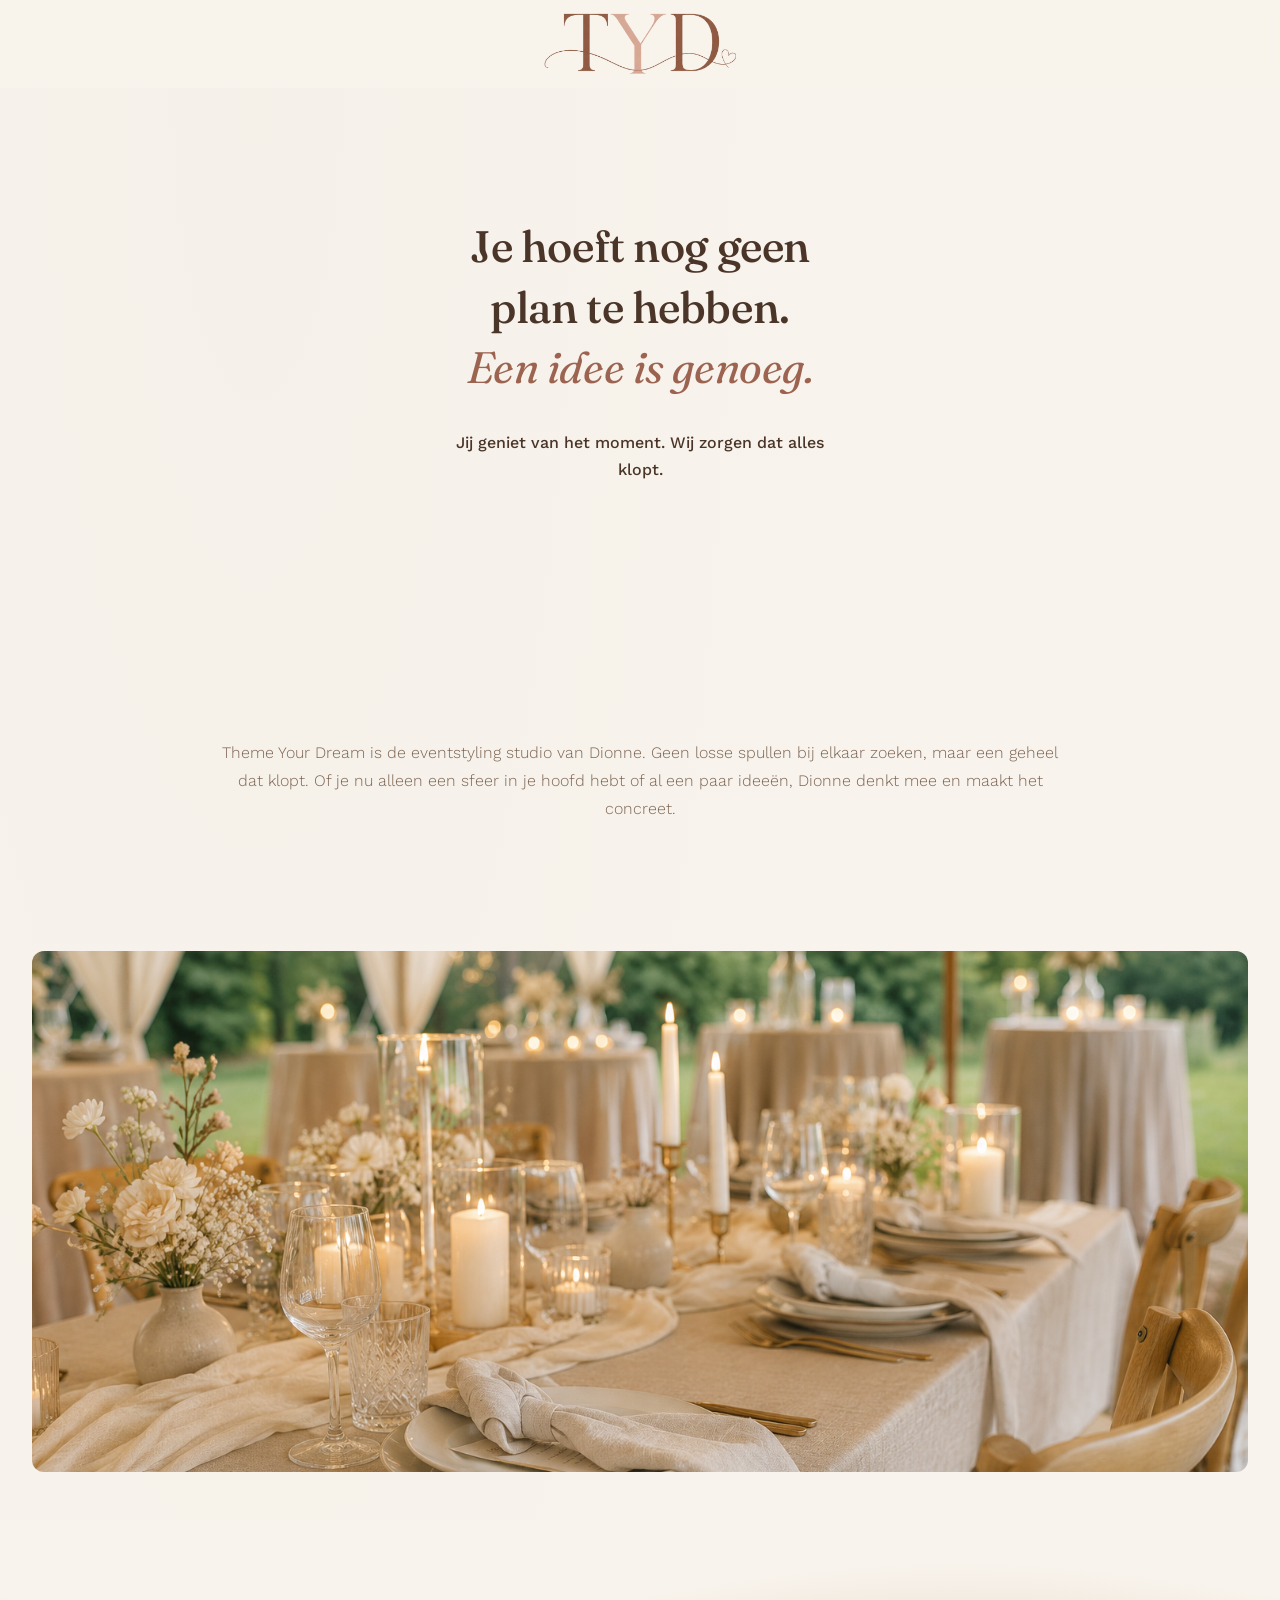
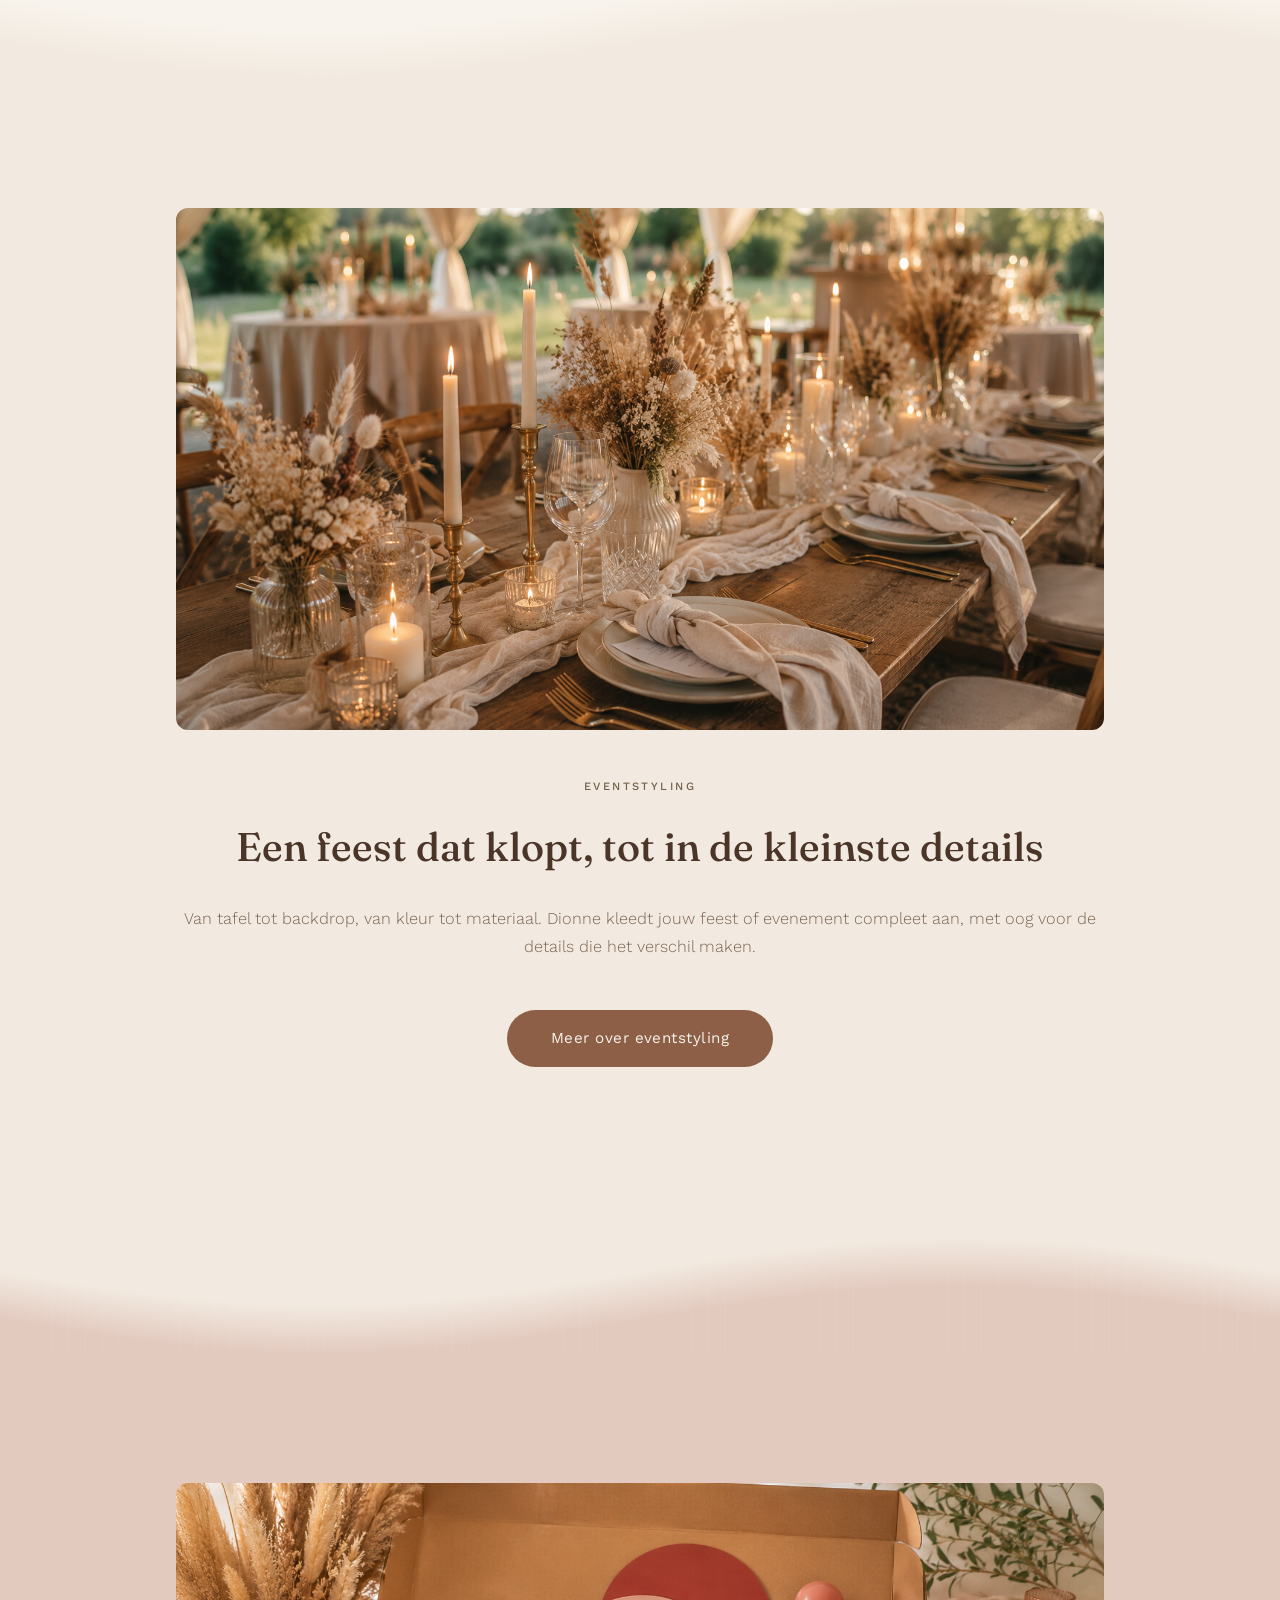
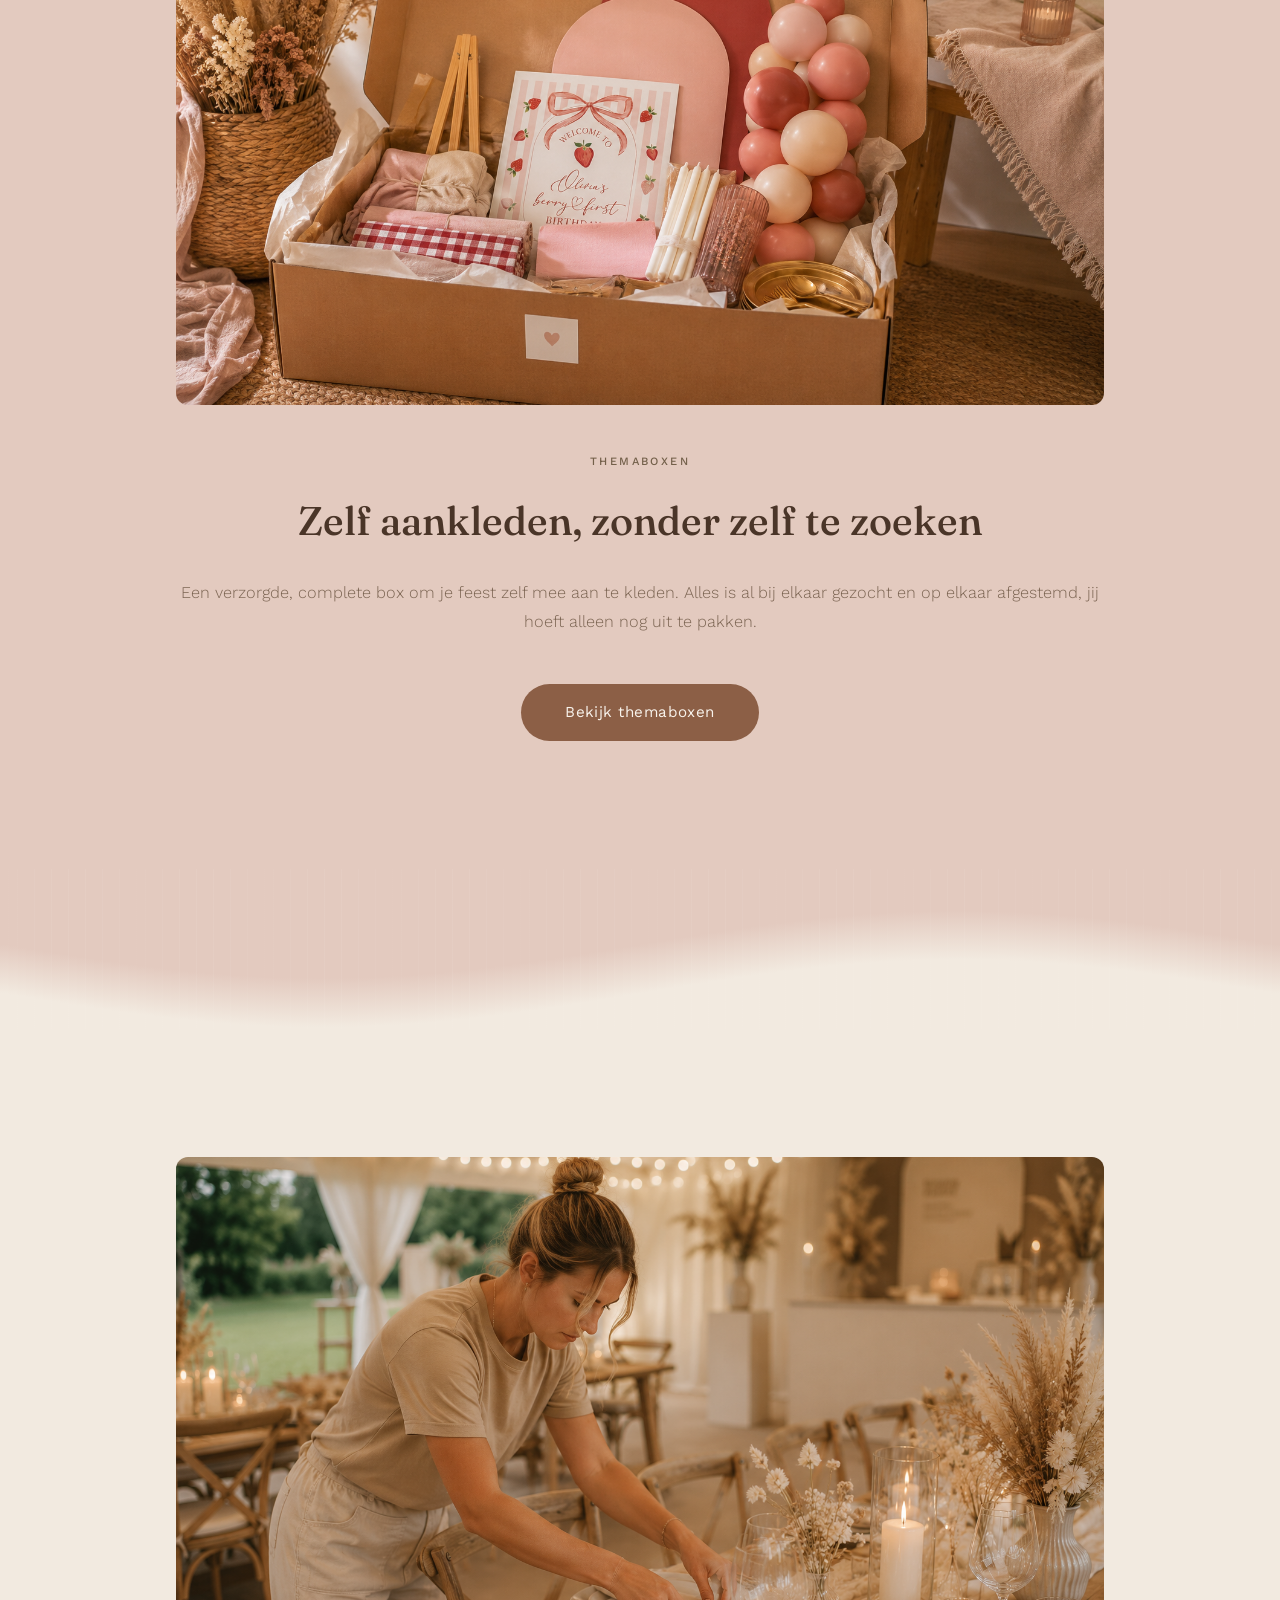
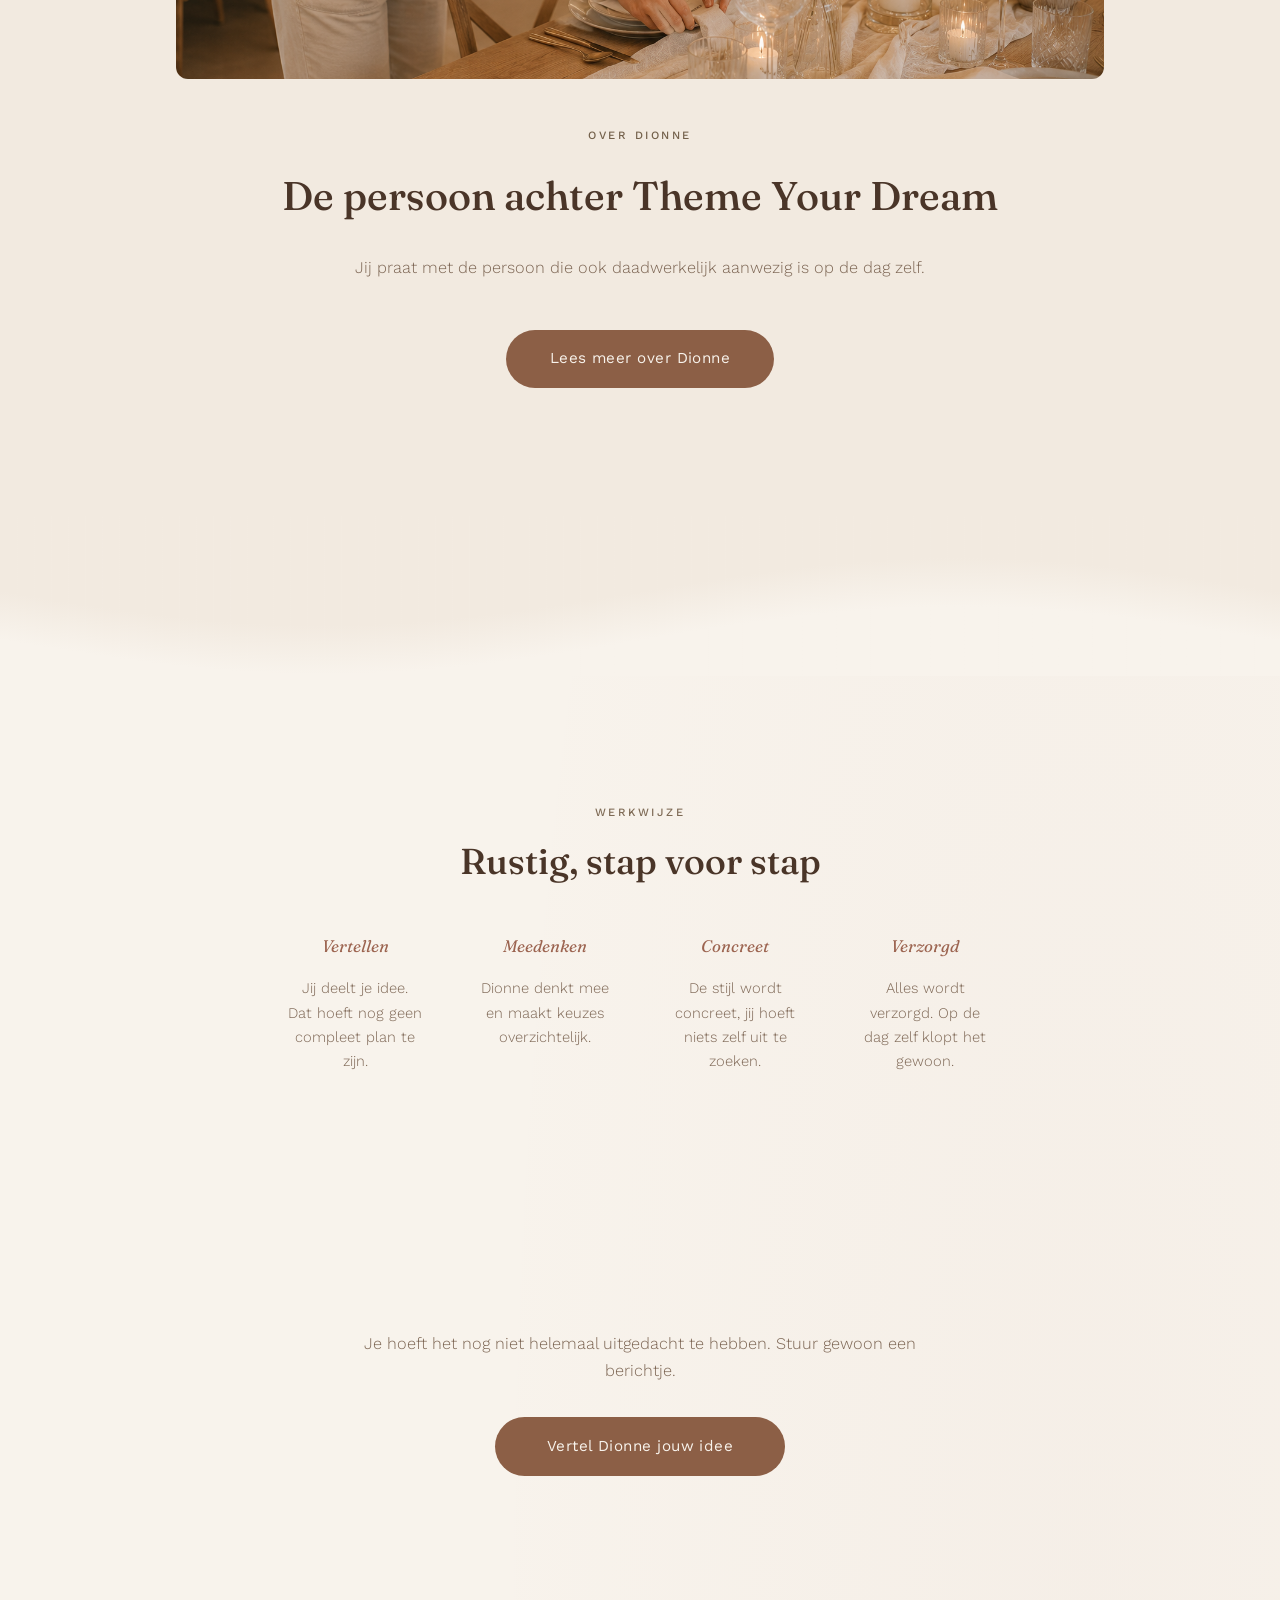
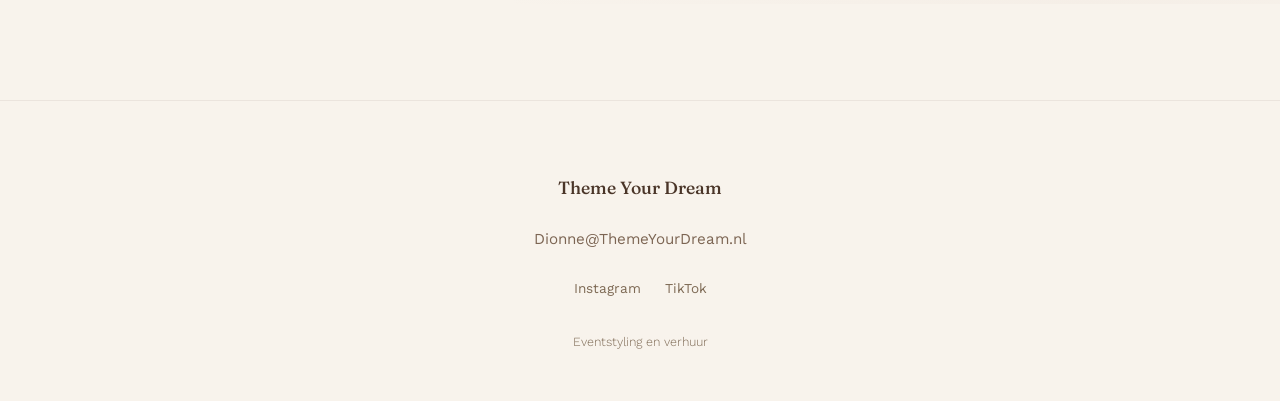
==== index.html @ a8c92e7f "Fase 1 & 2: tekstverbeteringen, foto's en visuele afwerking - Verboden woord 'Ontdek' vervangen, wer" ====
<!DOCTYPE html>
<html lang="nl">
<head>
  <meta charset="UTF-8">
  <meta name="viewport" content="width=device-width, initial-scale=1.0">

  <title>Theme Your Dream — Eventstyling en verhuur</title>
  <meta name="description" content="Theme Your Dream is de eventstyling studio van Dionne. Je hoeft nog geen plan te hebben, een idee is genoeg. Bekijk eventstyling en themaboxen.">
  <meta name="robots" content="noindex, nofollow">

  <link rel="preconnect" href="https://fonts.googleapis.com">
  <link rel="preconnect" href="https://fonts.gstatic.com" crossorigin>
  <link href="https://fonts.googleapis.com/css2?family=Fraunces:opsz,wght@9..144,400;9..144,500;9..144,600&family=Work+Sans:wght@300;400;500&display=swap" rel="stylesheet">

  <link rel="stylesheet" href="style.css">
</head>
<body>

  <a class="skip-link" href="#main-content">Direct naar inhoud</a>

  <!-- ============================================
       Header: alleen logo, geen menu
       ============================================ -->
  <header class="site-header">
    <a class="site-header__logo" href="index.html" aria-label="Theme Your Dream, terug naar home">
      <img src="logo.png" alt="Theme Your Dream" width="720" height="380" onerror="this.style.display='none'; this.nextElementSibling.style.display='block'">
      <span class="site-header__logo-text" style="display:none">Theme Your Dream</span>
    </a>
  </header>

  <main id="main-content" class="page">

    <!-- ============================================
         Sectie 1: hero
         ============================================ -->
    <div class="frame">
      <section class="hero" aria-label="Introductie">
        <h1 class="hero__title">
          Je hoeft nog geen plan te hebben.<br>
          <em>Een idee is genoeg.</em>
        </h1>

        <p class="hero__question">
          Jij geniet van het moment. Wij zorgen dat alles klopt.
        </p>
      </section>
    </div>

    <!-- ============================================
         Sectie 2: korte introductie
         ============================================ -->
    <section class="section section--narrow section--tight">
      <div class="content-block">
        <p class="content-block__text">
          Theme Your Dream is de eventstyling studio van Dionne. Geen
          losse spullen bij elkaar zoeken, maar een geheel dat klopt.
          Of je nu alleen een sfeer in je hoofd hebt of al een paar
          ideeën, Dionne denkt mee en maakt het concreet.
        </p>
      </div>
    </section>

    <!-- Sfeerfoto homepage -->
    <section class="section" style="padding-top: 0; padding-bottom: 0;">
      <img
        src="Tafelstyling met linnen.png"
        alt="Gedekte tafel met linnen tafelkleed, kaarsen, witte bloemen en gouden bestek onder een lichtjesplafond"
        class="site-photo site-photo--cinematic"
        width="1344"
        height="576"
      >
    </section>

    <!-- Golf: pagina-achtergrond → eventstyling-zand -->
    <svg class="story-wave" id="wave-intro-es" viewBox="0 0 1440 180"
         preserveAspectRatio="none" xmlns="http://www.w3.org/2000/svg" aria-hidden="true">
      <defs id="wave-intro-es-defs"></defs>
    </svg>

    <!-- ============================================
         Sectie 3: Eventstyling, groot blok
         ============================================ -->
    <section class="story-section story-section--sand">
      <div class="story-section__inner">
        <img
          src="Sfeervolle tafelaankleding met linnen.png"
          alt="Gedekte houten tafel met droogbloemen, kaarsen, linnen loper en gouden bestek in een feesttent"
          class="site-photo site-photo--landscape"
          width="1344"
          height="756"
        >
        <span class="story-section__eyebrow">Eventstyling</span>
        <h2 class="story-section__title">Een feest dat klopt, tot in de kleinste details</h2>
        <p class="story-section__text">
          Van tafel tot backdrop, van kleur tot materiaal. Dionne
          kleedt jouw feest of evenement compleet aan, met oog voor
          de details die het verschil maken.
        </p>
        <a class="cta" href="eventstyling.html">Meer over eventstyling</a>
      </div>
    </section>

    <!-- Golf: eventstyling-zand → themaboxen-roos -->
    <svg class="story-wave" id="wave-es-tb" viewBox="0 0 1440 180"
         preserveAspectRatio="none" xmlns="http://www.w3.org/2000/svg" aria-hidden="true">
      <defs id="wave-es-tb-defs"></defs>
    </svg>

    <!-- ============================================
         Sectie 4: Themaboxen, groot blok
         ============================================ -->
    <section class="story-section story-section--rose">
      <div class="story-section__inner">
        <img
          src="Themabox.png"
          alt="Verzorgde themabox uitgestald op een warme ondergrond met natuurlijke materialen"
          class="site-photo site-photo--landscape"
          width="1344"
          height="756"
        >
        <span class="story-section__eyebrow">Themaboxen</span>
        <h2 class="story-section__title">Zelf aankleden, zonder zelf te zoeken</h2>
        <p class="story-section__text">
          Een verzorgde, complete box om je feest zelf mee aan te
          kleden. Alles is al bij elkaar gezocht en op elkaar
          afgestemd, jij hoeft alleen nog uit te pakken.
        </p>
        <a class="cta" href="themaboxen.html">Bekijk themaboxen</a>
      </div>
    </section>

    <!-- Golf: themaboxen-roos → over dionne-zand -->
    <svg class="story-wave" id="wave-tb-od" viewBox="0 0 1440 180"
         preserveAspectRatio="none" xmlns="http://www.w3.org/2000/svg" aria-hidden="true">
      <defs id="wave-tb-od-defs"></defs>
    </svg>

    <!-- ============================================
         Sectie 5: Over Dionne, kort
         ============================================ -->
    <section class="story-section story-section--sand">
      <div class="story-section__inner">
        <img
          src="Dionne aan het werk.png"
          alt="Dionne legt een linnen servet op een gedekte tafel tijdens de opbouw van een evenement"
          class="site-photo site-photo--landscape"
          width="1344"
          height="756"
        >
        <span class="story-section__eyebrow">Over Dionne</span>
        <h2 class="story-section__title">De persoon achter Theme Your Dream</h2>
        <p class="story-section__text">
          Jij praat met de persoon die ook daadwerkelijk aanwezig is op de dag zelf.
        </p>
        <a class="cta" href="over_dionne.html">Lees meer over Dionne</a>
      </div>
    </section>

    <!-- Golf: over dionne-zand → pagina-achtergrond -->
    <svg class="story-wave" id="wave-od-wk" viewBox="0 0 1440 180"
         preserveAspectRatio="none" xmlns="http://www.w3.org/2000/svg" aria-hidden="true">
      <defs id="wave-od-wk-defs"></defs>
    </svg>

    <!-- ============================================
         Sectie 6: werkwijze
         ============================================ -->
    <section class="section section--narrow">
      <div class="section__heading">
        <span class="section__eyebrow">Werkwijze</span>
        <h2 class="section__title">Rustig, stap voor stap</h2>
      </div>

      <div class="process">
        <div class="process__step">
          <span class="process__step-label">Vertellen</span>
          <p class="process__step-text">Jij deelt je idee. Dat hoeft nog geen compleet plan te zijn.</p>
        </div>
        <div class="process__step">
          <span class="process__step-label">Meedenken</span>
          <p class="process__step-text">Dionne denkt mee en maakt keuzes overzichtelijk.</p>
        </div>
        <div class="process__step">
          <span class="process__step-label">Concreet</span>
          <p class="process__step-text">De stijl wordt concreet, jij hoeft niets zelf uit te zoeken.</p>
        </div>
        <div class="process__step">
          <span class="process__step-label">Verzorgd</span>
          <p class="process__step-text">Alles wordt verzorgd. Op de dag zelf klopt het gewoon.</p>
        </div>
      </div>
    </section>

    <!-- ============================================
         Sectie 7: afsluitende call to action
         ============================================ -->
    <section class="section section--narrow" style="text-align:center; padding-top: var(--space-8); padding-bottom: var(--space-8)">
      <p class="section__lead" style="margin-bottom: var(--space-4)">
        Je hoeft het nog niet helemaal uitgedacht te hebben. Stuur gewoon een berichtje.
      </p>
      <a class="cta" href="mailto:Dionne@ThemeYourDream.nl">
        Vertel Dionne jouw idee
      </a>
    </section>

  </main>

  <footer class="site-footer">
    <p class="site-footer__brand">Theme Your Dream</p>
    <a class="site-footer__email" href="mailto:Dionne@ThemeYourDream.nl">
      Dionne@ThemeYourDream.nl
    </a>
    <div class="site-footer__social">
      <a href="https://instagram.com/ThemeYourDream.nl" target="_blank" rel="noopener noreferrer">Instagram</a>
      <a href="https://tiktok.com/@ThemeYourDream.nl" target="_blank" rel="noopener noreferrer">TikTok</a>
    </div>
    <p class="site-footer__meta">Eventstyling en verhuur</p>
  </footer>

  <script>
  (function () {
    function buildWave(svgId, from, to) {
      var svg  = document.getElementById(svgId);
      var defs = document.getElementById(svgId + '-defs');
      if (!svg || !defs) return;
      var ns = 'http://www.w3.org/2000/svg';
      var N = 150, W = 1440, H = 180, A = 38, C = 85, B = 55;
      for (var i = 0; i < N; i++) {
        var t  = i / (N - 1);
        var wY = C + A * Math.sin(t * Math.PI * 2);
        var id = svgId + '-' + i;
        var g  = document.createElementNS(ns, 'linearGradient');
        g.setAttribute('id', id);
        g.setAttribute('gradientUnits', 'userSpaceOnUse');
        g.setAttribute('x1', '0'); g.setAttribute('y1', '0');
        g.setAttribute('x2', '0'); g.setAttribute('y2', H);
        [[0, from], [wY, from], [wY + B, to], [H, to]].forEach(function (p) {
          var s = document.createElementNS(ns, 'stop');
          s.setAttribute('offset', (p[0] / H * 100).toFixed(2) + '%');
          s.setAttribute('stop-color', p[1]);
          g.appendChild(s);
        });
        defs.appendChild(g);
        var r = document.createElementNS(ns, 'rect');
        r.setAttribute('x', (i * W / N).toFixed(2));
        r.setAttribute('y', '0');
        r.setAttribute('width', (W / N + 0.5).toFixed(2));
        r.setAttribute('height', H);
        r.setAttribute('fill', 'url(#' + id + ')');
        svg.appendChild(r);
      }
    }

    buildWave('wave-intro-es', '#F8F3EC', '#F2EAE0');
    buildWave('wave-es-tb',    '#F2EAE0', '#E3CABF');
    buildWave('wave-tb-od',    '#E3CABF', '#F2EAE0');
    buildWave('wave-od-wk',    '#F2EAE0', '#F8F3EC');
  })();
  </script>

  <script src="script.js"></script>
</body>
</html>
---- style.css ----
/* ===================================================================
   Theme Your Dream — style.css (concept, scrollend verhaal)
   ===================================================================
   Inhoudsopgave:
   1. Design tokens (kleur, type, ruimte)
   2. Reset & basis
   3. Achtergrond
   4. Layout / frame / section
   5. Logo (brand, homepage hero)
   5b. Site header (logo only, geen menu)
   5c. Zachte verwijzing onderaan subpagina's
   6. Hero
   6b. Pagina hero (subpagina's)
   6c. Dienstblokken (compact, gebruikt op Over Dionne)
   6d. Werkwijze
   6e. Story sections (Eventstyling / Themaboxen op homepage)
   6f. Sfeerplaceholders
   6g. Tekstblokken en lijsten
   7. Call to action
   8. Binnenkort beschikbaar
   9. Footer / contact
   10. Signature divider
   11. Accessibility helpers
   12. Responsive breakpoints
   =================================================================== */


/* ===================================================================
   1. Design tokens
   -------------------------------------------------------------------
   Kleurpalet uitsluitend warme natuurtinten, afgeleid van het
   officiële logo (donkerbruin + oudroze) aangevuld met een stille
   groentint als gevraagd. Geen zwart, geen spierwit, geen goud.
   =================================================================== */

:root {
  /* Kleur — achtergrond */
  --color-bg: #F8F3EC;          /* warme zand-beige, hoofdachtergrond */
  --color-bg-soft: #F2EAE0;     /* iets dieper, voor textuur/secties */

  /* Kleur — tekst */
  --color-ink: #4A3528;         /* donkerbruin, hoofdtekst (uit logo) */
  --color-ink-soft: #7C6553;    /* gedempt bruin, secundaire tekst */
  --color-ink-faint: #7E6A55;   /* leesbare bruintint, labels (AA, 4.66:1) */

  /* Kleur — accenten */
  --color-rose: #9C6450;        /* oudroze/terracotta uit logo (AA, 4.37:1) */
  --color-sage: #8C9275;        /* stille warme groentint, accent */
  --color-button: #8C5F46;      /* knopkleur, warm zand/terracotta (AA, 4.95:1) */
  --color-button-hover: #7A5240;

  /* Lijnen / randen */
  --color-line: rgba(74, 53, 40, 0.12);
  --color-line-soft: rgba(74, 53, 40, 0.08);
  --color-focus: #4A3528;
  --color-card-bg: #FBF8F3;

  /* Layout */
  --header-height: 5.5rem;
  --content-width: 84rem;

  /* Typografie */
  --font-display: "Fraunces", Georgia, serif;
  --font-body: "Work Sans", -apple-system, BlinkMacSystemFont, sans-serif;

  /* Ruimte-eenheden (schaal van 4px) */
  --space-1: 0.5rem;
  --space-2: 1rem;
  --space-3: 1.5rem;
  --space-4: 2rem;
  --space-5: 3rem;
  --space-6: 4.5rem;
  --space-7: 6rem;
  --space-8: 8rem;

  /* Maximale leesbreedte */
  --measure: 38rem;
}


/* ===================================================================
   2. Reset & basis
   =================================================================== */

*,
*::before,
*::after {
  margin: 0;
  padding: 0;
  box-sizing: border-box;
}

html {
  -webkit-text-size-adjust: 100%;
  scroll-behavior: smooth;
}

@media (prefers-reduced-motion: reduce) {
  html {
    scroll-behavior: auto;
  }
}

body {
  background-color: var(--color-bg);
  color: var(--color-ink);
  font-family: var(--font-body);
  font-weight: 400;
  line-height: 1.65;
  -webkit-font-smoothing: antialiased;
  text-rendering: optimizeLegibility;
}

img {
  display: block;
  max-width: 100%;
}

a {
  color: inherit;
}


/* ===================================================================
   3. Achtergrond
   -------------------------------------------------------------------
   Geen zichtbare textuur, geen patroon — twee zeer zachte, brede
   gradients geven het vlak diepte, zoals kwalitatief papier dat
   het licht net iets anders weerkaatst dan een vlakke kleur.
   Het effect mag niet bewust waarneembaar zijn.
   =================================================================== */

.page {
  min-height: 100vh;
  background-color: var(--color-bg);
  background-image:
    radial-gradient(ellipse 80% 60% at 20% 0%, rgba(140, 146, 117, 0.028), transparent 60%),
    radial-gradient(ellipse 80% 60% at 85% 100%, rgba(156, 100, 80, 0.032), transparent 60%);
}


/* ===================================================================
   4. Layout / frame
   =================================================================== */

.frame {
  width: 100%;
  max-width: 40rem;
  margin: 0 auto;
  padding: var(--space-7) var(--space-3) var(--space-4);
  text-align: center;
}

/* Bredere container voor secties die meer ruimte nodig hebben
   dan een enkele kolom lopende tekst, zoals dienstblokken en
   sfeerkaarten naast elkaar. */
.section {
  width: 100%;
  max-width: var(--content-width);
  margin: 0 auto;
  padding: var(--space-6) var(--space-3);
}

.section--narrow {
  max-width: 40rem;
}

.section--tight {
  padding-top: var(--space-4);
  padding-bottom: var(--space-4);
}

.section__heading {
  text-align: center;
  margin-bottom: var(--space-5);
}

.section__eyebrow {
  display: block;
  font-size: 0.7rem;
  font-weight: 500;
  letter-spacing: 0.22em;
  text-transform: uppercase;
  color: var(--color-ink-faint);
  margin-bottom: var(--space-2);
}

.section__title {
  font-family: var(--font-display);
  font-weight: 500;
  font-size: clamp(1.6rem, 5vw, 2.25rem);
  line-height: 1.3;
  color: var(--color-ink);
  max-width: 32rem;
  margin: 0 auto var(--space-3);
}

.section__lead {
  font-size: 1.02rem;
  font-weight: 300;
  line-height: 1.7;
  color: var(--color-ink-soft);
  max-width: var(--measure);
  margin: 0 auto;
}


/* ===================================================================
   5. Logo (brand)
   -------------------------------------------------------------------
   Eerste element dat bezoekers zien. Geen schaduw, geen animatie,
   geen effecten — puur het logo met veel witruimte erondom.
   =================================================================== */

.brand {
  margin-bottom: var(--space-8);
}

.brand__logo {
  width: 250px;
  height: auto;
  margin: 0 auto;
}

/* Laadt logo.png onverwacht niet, dan verdwijnt het
   gebroken beeldicoon volledig en verschijnt een rustige tekstuele
   merknaam in plaats daarvan. Geen embedded logo, puur een vangnet. */
.brand__logo--error {
  display: none;
}

.brand__fallback {
  display: none;
  font-family: var(--font-display);
  font-size: 2rem;
  font-weight: 500;
  letter-spacing: 0.02em;
  color: var(--color-ink);
}

.brand__logo--error + .brand__fallback {
  display: block;
}


/* ===================================================================
   5b. Site header
   -------------------------------------------------------------------
   Geen navigatiebalk, geen menu. Alleen een klein, klikbaar logo
   bovenaan, dat teruglinkt naar de homepage. Het logo bestand bevat
   ook het opschrift "Theme Your Dream" en "Event styling & verhuur"
   onder het TYD-monogram; voor de kleine header tonen we via een
   vaste hoogte en object-position alleen het bovenste monogram, zo
   blijft het herkenbaar zonder rommelig te ogen op klein formaat.
   Er bestaat maar één logo bestand (logo.png) zodat er nooit een
   tweede asset kan ontbreken.
   =================================================================== */

.site-header {
  position: sticky;
  top: 0;
  z-index: 50;
  display: flex;
  align-items: center;
  justify-content: center;
  height: var(--header-height);
  padding: 0 var(--space-3);
  background-color: rgba(248, 243, 236, 0.85);
  backdrop-filter: blur(6px);
}

.site-header__logo {
  display: flex;
  align-items: center;
  text-decoration: none;
  border-radius: 0.4rem;
}

.site-header__logo:focus-visible {
  outline: 2px solid var(--color-focus);
  outline-offset: 4px;
}

.site-header__logo img {
  width: 200px;
  height: 70px;
  object-fit: cover;
  object-position: top center;
  display: block;
}

.site-header__logo-text {
  display: none;
  font-family: var(--font-display);
  font-size: 1.1rem;
  font-weight: 500;
  color: var(--color-ink);
  letter-spacing: 0.01em;
}


/* ===================================================================
   5c. Zachte verwijzing onderaan subpagina's
   -------------------------------------------------------------------
   Vervangt een klassiek menu op de subpagina's: een rustig blokje
   onderaan dat doorverwijst naar de andere twee pagina's.
   =================================================================== */

.also-see {
  text-align: center;
  padding: var(--space-6) var(--space-3) var(--space-5);
  border-top: 1px solid var(--color-line-soft);
  margin-top: var(--space-6);
}

.also-see__label {
  display: block;
  font-size: 0.7rem;
  font-weight: 500;
  letter-spacing: 0.22em;
  text-transform: uppercase;
  color: var(--color-ink-faint);
  margin-bottom: var(--space-3);
}

.also-see__links {
  display: flex;
  justify-content: center;
  gap: var(--space-4);
}

.also-see__links a {
  font-family: var(--font-display);
  font-size: 1.1rem;
  font-weight: 400;
  text-decoration: none;
  color: var(--color-ink);
  border-bottom: 1px solid transparent;
  transition: color 0.25s ease, border-color 0.25s ease;
}

.also-see__links a:hover {
  color: var(--color-rose);
  border-color: var(--color-rose);
}

.also-see__links a:focus-visible {
  outline: 2px solid var(--color-focus);
  outline-offset: 3px;
}


/* ===================================================================
   6. Hero
   =================================================================== */

.hero__title {
  font-family: var(--font-display);
  font-weight: 500;
  font-size: clamp(1.9rem, 6.5vw, 2.75rem);
  line-height: 1.38;
  letter-spacing: -0.01em;
  color: var(--color-ink);
  max-width: 22rem;
  margin: 0 auto var(--space-4);
}

.hero__title em {
  font-style: italic;
  font-weight: 400;
  color: var(--color-rose);
}

.hero__intro {
  font-size: 1.05rem;
  font-weight: 300;
  line-height: 1.75;
  color: var(--color-ink-soft);
  max-width: var(--measure);
  margin: 0 auto var(--space-5);
}

.hero__question {
  font-family: var(--font-body);
  font-size: 1rem;
  font-weight: 500;
  color: var(--color-ink);
  max-width: 26rem;
  margin: 0 auto var(--space-4);
}


/* ===================================================================
   6b. Pagina hero (subpagina's)
   -------------------------------------------------------------------
   Kleinere, rustigere variant van de homepage hero, voor gebruik
   bovenaan Eventstyling, Themaboxen en Over Dionne.
   =================================================================== */

.page-hero {
  text-align: center;
  padding: var(--space-6) var(--space-3) var(--space-5);
  max-width: 38rem;
  margin: 0 auto;
}

.page-hero__eyebrow {
  display: block;
  font-size: 0.7rem;
  font-weight: 500;
  letter-spacing: 0.22em;
  text-transform: uppercase;
  color: var(--color-ink-faint);
  margin-bottom: var(--space-3);
}

.page-hero__title {
  font-family: var(--font-display);
  font-weight: 500;
  font-size: clamp(1.9rem, 6vw, 2.6rem);
  line-height: 1.32;
  letter-spacing: -0.01em;
  color: var(--color-ink);
  margin-bottom: var(--space-4);
}

.page-hero__title em {
  font-style: italic;
  font-weight: 400;
  color: var(--color-rose);
}

.page-hero__lead {
  font-size: 1.02rem;
  font-weight: 300;
  line-height: 1.75;
  color: var(--color-ink-soft);
}


/* ===================================================================
   6c. Dienstblokken
   -------------------------------------------------------------------
   Twee gelijkwaardige kaarten: Eventstyling en Themaboxen. Rustige
   vlakken zonder schaduw, met een dunne rand en ruime binnenmarge.
   =================================================================== */

.service-grid {
  display: grid;
  grid-template-columns: 1fr;
  gap: var(--space-4);
}

.service-card {
  display: block;
  text-decoration: none;
  color: inherit;
  background-color: var(--color-card-bg);
  border: 1px solid var(--color-line-soft);
  border-radius: 1.25rem;
  padding: var(--space-5) var(--space-4);
  text-align: center;
  transition: border-color 0.3s ease, transform 0.3s ease;
}

.service-card:hover {
  border-color: var(--color-rose);
  transform: translateY(-3px);
}

.service-card:focus-visible {
  outline: 2px solid var(--color-focus);
  outline-offset: 4px;
}

.service-card__title {
  font-family: var(--font-display);
  font-size: 1.4rem;
  font-weight: 500;
  color: var(--color-ink);
  margin-bottom: var(--space-2);
}

.service-card__text {
  font-size: 0.95rem;
  font-weight: 300;
  line-height: 1.65;
  color: var(--color-ink-soft);
  margin-bottom: var(--space-3);
}

.service-card__link {
  display: inline-block;
  font-size: 0.85rem;
  font-weight: 500;
  color: var(--color-rose);
  letter-spacing: 0.02em;
}

@media (prefers-reduced-motion: reduce) {
  .service-card {
    transition: none;
  }
}

@media (min-width: 700px) {
  .service-grid {
    grid-template-columns: 1fr 1fr;
  }
}


/* ===================================================================
   6d. Werkwijze
   -------------------------------------------------------------------
   Rustige stappen, benoemd in woorden in plaats van met opzichtige
   01/02/03 cijfers — het zijn losse aandachtspunten in de manier
   van werken, geen strikte genummerde procedure.
   =================================================================== */

.process {
  display: grid;
  grid-template-columns: 1fr;
  gap: var(--space-4);
  max-width: 46rem;
  margin: 0 auto;
}

.process__step {
  text-align: center;
  padding: 0 var(--space-2);
}

.process__step-label {
  display: block;
  font-family: var(--font-display);
  font-style: italic;
  font-size: 1.05rem;
  color: var(--color-rose);
  margin-bottom: var(--space-2);
}

.process__step-text {
  font-size: 0.92rem;
  font-weight: 300;
  line-height: 1.65;
  color: var(--color-ink-soft);
}

@media (min-width: 700px) {
  .process {
    grid-template-columns: repeat(4, 1fr);
    gap: var(--space-3);
  }
}


/* ===================================================================
   6e. Story sections (homepage)
   -------------------------------------------------------------------
   Grote, op zichzelf staande secties voor Eventstyling en Themaboxen
   op de homepage. Geen kaartjes, maar volle, rustige vlakken met een
   zachte eigen ondertoon, ruime tekst en één duidelijke knop. Twee
   varianten wisselen subtiel van ondertoon (zand / oudroze) zodat de
   twee secties van elkaar te onderscheiden zijn zonder hard contrast.
   =================================================================== */

.story-section {
  padding: var(--space-7) var(--space-3);
  text-align: center;
}

.story-section--sand {
  background-color: var(--color-bg-soft);
}

.story-section--rose {
  background: #E3CABF;
}

.story-wave {
  display: block;
  width: 100%;
}

.story-section__inner {
  max-width: 34rem;
  margin: 0 auto;
}

.story-section__eyebrow {
  display: block;
  font-size: 0.7rem;
  font-weight: 500;
  letter-spacing: 0.22em;
  text-transform: uppercase;
  color: #73604A;
  margin-bottom: var(--space-3);
}

.story-section__title {
  font-family: var(--font-display);
  font-weight: 500;
  font-size: clamp(1.9rem, 6vw, 2.5rem);
  line-height: 1.3;
  color: var(--color-ink);
  margin-bottom: var(--space-4);
}

.story-section__text {
  font-size: 1.02rem;
  font-weight: 300;
  line-height: 1.75;
  color: var(--color-ink-soft);
  margin-bottom: var(--space-5);
}

.story-section .cta {
  padding: 1rem 2.75rem;
}

@media (min-width: 900px) {
  .story-section {
    padding: var(--space-8) var(--space-4);
  }
}


/* ===================================================================
   6f. Sfeerplaceholders
   -------------------------------------------------------------------
   Rustige placeholder kaarten in plaats van foto's: een zacht vlak
   met een dunne rand en een korte omschrijving van het toekomstige
   beeld. Geen stockfoto's, geen felle kleuren.
   =================================================================== */

.mood-grid {
  display: grid;
  grid-template-columns: repeat(2, 1fr);
  gap: var(--space-3);
}

.mood-card {
  aspect-ratio: 4 / 5;
  border: 1px solid var(--color-line);
  border-radius: 0.75rem;
  display: flex;
  align-items: center;
  justify-content: center;
  text-align: center;
  padding: var(--space-3);
  background:
    linear-gradient(160deg, rgba(140, 146, 117, 0.05), rgba(156, 100, 80, 0.05));
}

.mood-card--photo {
  padding: 0;
  overflow: hidden;
}

.mood-card__img {
  width: 100%;
  height: 100%;
  object-fit: cover;
  display: block;
  border-radius: 0.75rem;
}

.mood-card__text {
  font-family: var(--font-display);
  font-style: italic;
  font-size: 0.95rem;
  color: var(--color-ink-soft);
}

@media (min-width: 700px) {
  .mood-grid {
    grid-template-columns: repeat(4, 1fr);
  }
}


/* ===================================================================
   6g. Tekstblokken en lijsten in lopende content
   =================================================================== */

.content-block {
  max-width: var(--measure);
  margin: 0 auto;
  text-align: center;
}

.content-block__title {
  font-family: var(--font-display);
  font-weight: 500;
  font-size: 1.4rem;
  color: var(--color-ink);
  margin-bottom: var(--space-3);
}

.content-block__text {
  font-size: 1rem;
  font-weight: 300;
  line-height: 1.75;
  color: var(--color-ink-soft);
}

.content-block__text + .content-block__text {
  margin-top: var(--space-3);
}

.feature-list {
  list-style: none;
  max-width: 34rem;
  margin: var(--space-4) auto 0;
  text-align: left;
  border-top: 1px solid var(--color-line);
}

.feature-list__item {
  padding: var(--space-2) 0;
  font-size: 0.96rem;
  font-weight: 300;
  line-height: 1.6;
  color: var(--color-ink-soft);
  border-bottom: 1px solid var(--color-line);
}

/* ===================================================================
   6h. Site-foto's
   -------------------------------------------------------------------
   Echte foto's die de placeholders vervangen. Altijd volle breedte
   van hun container, afgeronde hoeken passend bij het designsysteem.
   =================================================================== */

.site-photo {
  display: block;
  width: 100%;
  height: auto;
  border-radius: 0.75rem;
  object-fit: cover;
  margin-bottom: var(--space-5);
}

.site-photo--cinematic {
  aspect-ratio: 21 / 9;
}

.site-photo--landscape {
  aspect-ratio: 16 / 9;
}

.site-photo--portrait {
  aspect-ratio: 2 / 3;
  max-width: 22rem;
  margin-left: auto;
  margin-right: auto;
}


/* ===================================================================
   6i. Foto-placeholders
   -------------------------------------------------------------------
   Stijlvolle plaatshouders in huisstijlkleuren voor gebruik totdat
   de definitieve foto's er zijn. De beschrijvende caption in cursief
   geeft aan welk type foto hier hoort. Kleine lijnhoek rechts boven
   markeert de fotoruimte.
   =================================================================== */

.photo-placeholder {
  position: relative;
  background: linear-gradient(145deg, var(--color-bg) 0%, var(--color-bg-soft) 100%);
  border: 1px solid var(--color-line);
  border-radius: 0.75rem;
  display: flex;
  align-items: center;
  justify-content: center;
  text-align: center;
  padding: var(--space-5) var(--space-4);
  margin-bottom: var(--space-5);
  overflow: hidden;
}


.photo-placeholder__caption {
  font-family: var(--font-display);
  font-style: italic;
  font-size: 0.95rem;
  color: var(--color-ink-soft);
  max-width: 18rem;
  line-height: 1.65;
}

.photo-placeholder--landscape {
  aspect-ratio: 16 / 9;
}

.photo-placeholder--portrait {
  aspect-ratio: 2 / 3;
  max-width: 22rem;
  margin-left: auto;
  margin-right: auto;
}

.photo-placeholder--cinematic {
  aspect-ratio: 21 / 9;
}


.section-divider {
  width: 7rem;
  height: 1rem;
  margin: var(--space-6) auto;
  display: block;
  overflow: visible;
}

.section-divider path {
  fill: none;
  stroke: var(--color-rose);
  stroke-width: 1.2;
  stroke-linecap: round;
  opacity: 0.5;
}


/* ===================================================================
   7. Call to action
   -------------------------------------------------------------------
   Premium, afgeronde knop. Subtiele hover: lichte verticale beweging
   en kleurverdieping. Geen schaduw, geen felle kleuren.
   =================================================================== */

.cta {
  display: inline-block;
  font-family: var(--font-body);
  font-size: 0.95rem;
  font-weight: 400;
  color: var(--color-bg);
  background-color: var(--color-button);
  text-decoration: none;
  padding: 1.05rem 3.25rem;
  border-radius: 999px;
  letter-spacing: 0.03em;
  transition: background-color 0.4s ease, transform 0.4s ease;
}

.cta:hover {
  background-color: var(--color-button-hover);
  transform: translateY(-2px);
}

.cta:focus-visible {
  outline: 2px solid var(--color-focus);
  outline-offset: 4px;
}

@media (prefers-reduced-motion: reduce) {
  .cta {
    transition: none;
  }

  .cta:hover {
    transform: none;
  }
}


/* ===================================================================
   8. Binnenkort beschikbaar
   -------------------------------------------------------------------
   Subtiele labels in plaats van drukke cards. Gescheiden door een
   dunne lijn in plaats van een geometrisch blok.
   =================================================================== */

.coming-soon {
  margin-top: var(--space-7);
  padding-top: var(--space-5);
  position: relative;
}

.coming-soon::before {
  content: "";
  position: absolute;
  top: 0;
  left: 50%;
  transform: translateX(-50%);
  width: 2.5rem;
  height: 1px;
  background-color: var(--color-line);
}

.coming-soon__label {
  font-size: 0.7rem;
  font-weight: 500;
  letter-spacing: 0.22em;
  text-transform: uppercase;
  color: var(--color-ink-faint);
  margin-bottom: var(--space-3);
}

.coming-soon__list {
  list-style: none;
  display: grid;
  grid-template-columns: 1fr 1fr;
  justify-content: center;
  gap: var(--space-3) var(--space-4);
  font-family: var(--font-display);
  font-size: 1.1rem;
  font-weight: 400;
  color: var(--color-ink);
}

.coming-soon__item {
  text-align: center;
}


/* ===================================================================
   9. Footer / contact
   =================================================================== */

.site-footer {
  margin-top: var(--space-7);
  padding: var(--space-6) var(--space-3) var(--space-5);
  text-align: center;
  border-top: 1px solid var(--color-line-soft);
}

.site-footer__brand {
  font-family: var(--font-display);
  font-size: 1.1rem;
  font-weight: 500;
  color: var(--color-ink);
  margin-bottom: var(--space-3);
}

.site-footer__email {
  display: inline-block;
  text-decoration: none;
  font-size: 0.95rem;
  font-weight: 400;
  color: var(--color-ink-soft);
  border-bottom: 1px solid transparent;
  transition: border-color 0.2s ease, color 0.2s ease;
}

.site-footer__email:hover {
  color: var(--color-ink);
  border-color: var(--color-sage);
}

.site-footer__email:focus-visible {
  outline: 2px solid var(--color-focus);
  outline-offset: 3px;
}

.site-footer__social {
  display: flex;
  justify-content: center;
  gap: var(--space-3);
  margin-top: var(--space-3);
}

.site-footer__social a {
  font-size: 0.85rem;
  font-weight: 400;
  text-decoration: none;
  color: var(--color-ink-faint);
  border-bottom: 1px solid transparent;
  transition: color 0.2s ease, border-color 0.2s ease;
}

.site-footer__social a:hover {
  color: var(--color-ink);
  border-color: var(--color-sage);
}

.site-footer__social a:focus-visible {
  outline: 2px solid var(--color-focus);
  outline-offset: 3px;
}

.site-footer__meta {
  margin-top: var(--space-4);
  font-size: 0.78rem;
  font-weight: 300;
  color: var(--color-ink-faint);
}


/* ===================================================================
   10. Signature divider
   -------------------------------------------------------------------
   Vrij voor toekomstig gebruik op andere pagina's: een dunne,
   organische lijn die het swoosh-detail uit het logo echoot. Hier
   nog niet ingezet, maar als herbruikbare klasse beschikbaar zodat
   vervolgpagina's dezelfde signatuur kunnen delen.
   =================================================================== */

.signature-line {
  width: 7rem;
  height: 1rem;
  margin: 0 auto;
  display: block;
  overflow: visible;
}

.signature-line path {
  fill: none;
  stroke: var(--color-rose);
  stroke-width: 1.2;
  stroke-linecap: round;
  opacity: 0.6;
}


/* ===================================================================
   11. Accessibility helpers
   =================================================================== */

.skip-link {
  position: absolute;
  left: -999px;
  top: auto;
  background-color: var(--color-bg);
  color: var(--color-ink);
  padding: var(--space-1) var(--space-2);
  border-radius: 0.4rem;
  border: 1px solid var(--color-line);
  font-size: 0.85rem;
  z-index: 10;
}

.skip-link:focus {
  left: var(--space-2);
  top: var(--space-2);
}


/* ===================================================================
   12. Responsive breakpoints
   -------------------------------------------------------------------
   Mobile-first basis hierboven. Hier verfijning voor grotere
   schermen: meer witruimte, groter logo, bredere maximale breedte
   tot en met ultra-wide.
   =================================================================== */

/* Tablet (iPad portrait en groter) */
@media (min-width: 640px) {
  .frame {
    padding: var(--space-8) var(--space-4) var(--space-7);
  }

  .brand {
    margin-bottom: 6.5rem;
  }

  .brand__logo {
    width: 300px;
  }

  .coming-soon__list {
    grid-template-columns: repeat(4, auto);
    gap: 0 var(--space-4);
  }

  .section {
    padding: var(--space-7) var(--space-4);
  }

  .page-hero {
    padding: var(--space-7) var(--space-4) var(--space-6);
  }
}

/* Laptop */
@media (min-width: 900px) {
  .frame {
    max-width: 58rem;
  }

  .brand {
    margin-bottom: 7rem;
  }

  .brand__logo {
    width: 338px;
  }

  .section {
    padding: var(--space-8) var(--space-4);
  }

  .section--narrow {
    max-width: 52rem;
  }

  .story-section__inner {
    max-width: 52rem;
  }

  .content-block {
    max-width: 48rem;
  }

  .page-hero {
    max-width: 52rem;
  }


}

/* Desktop groot */
@media (min-width: 1200px) {
  .frame {
    max-width: 64rem;
  }

  .brand__logo {
    width: 350px;
  }

  .section--narrow {
    max-width: 58rem;
  }

  .story-section__inner {
    max-width: 58rem;
  }

  .content-block {
    max-width: 54rem;
  }
}

/* Ultra-wide: voorkom dat de pagina visueel "verdrinkt" in lege
   zijkanten — frame blijft leesbaar gecentreerd, achtergrond
   vult de rest rustig op. */
@media (min-width: 1800px) {
  .frame {
    max-width: 70rem;
  }

  .section--narrow {
    max-width: 62rem;
  }

  .story-section__inner {
    max-width: 62rem;
  }
}
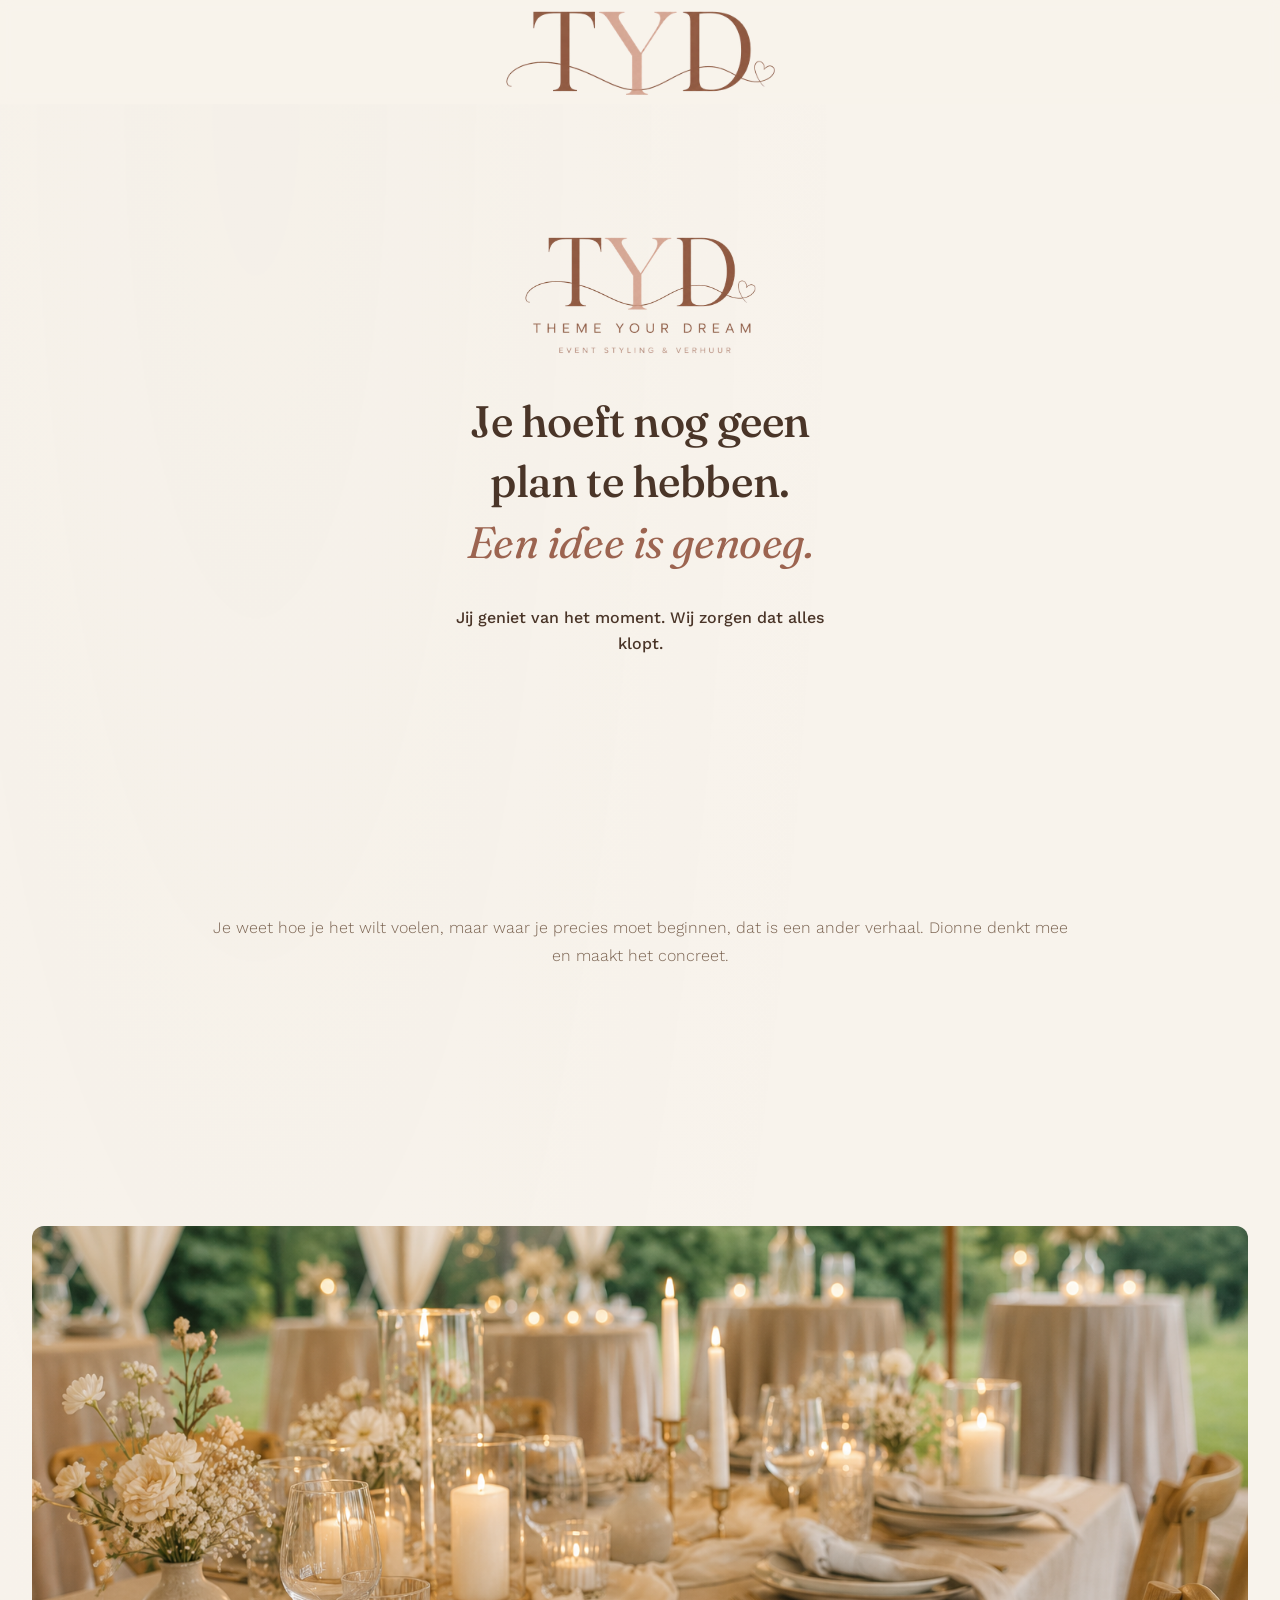
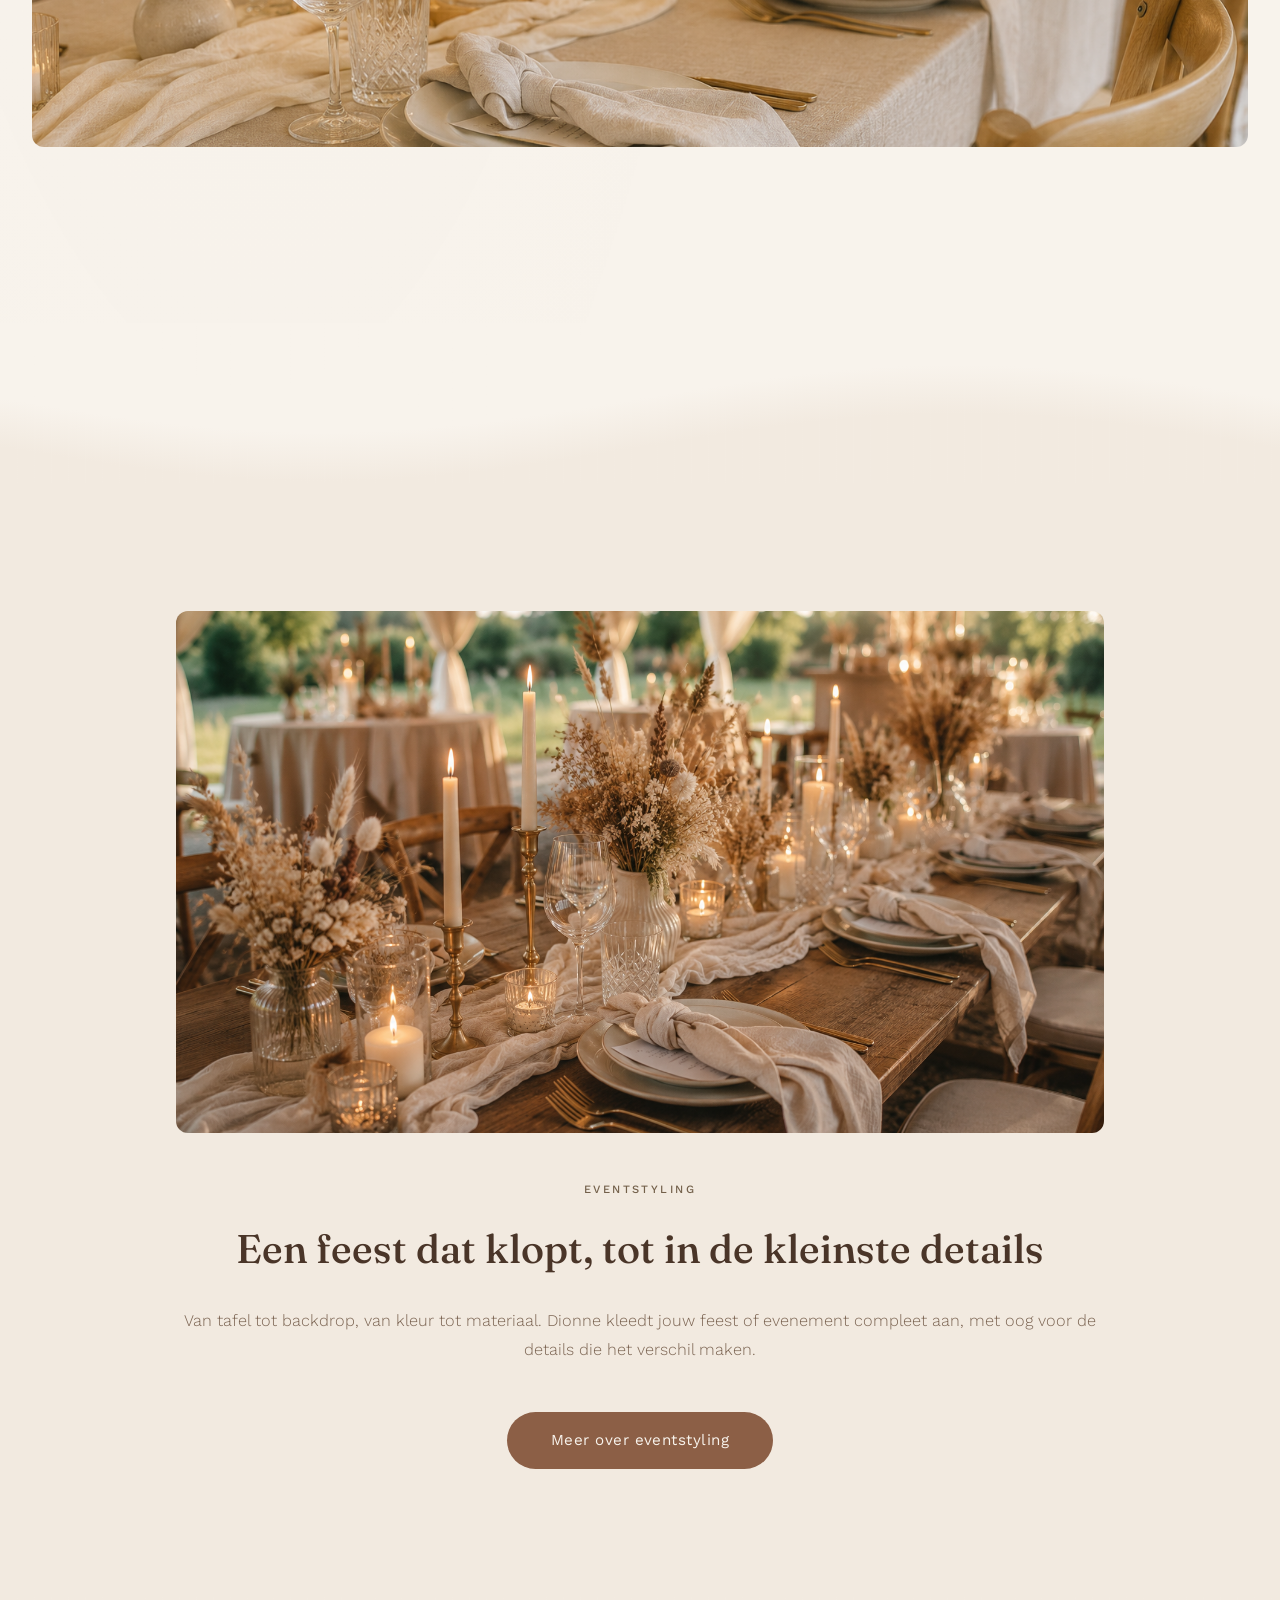
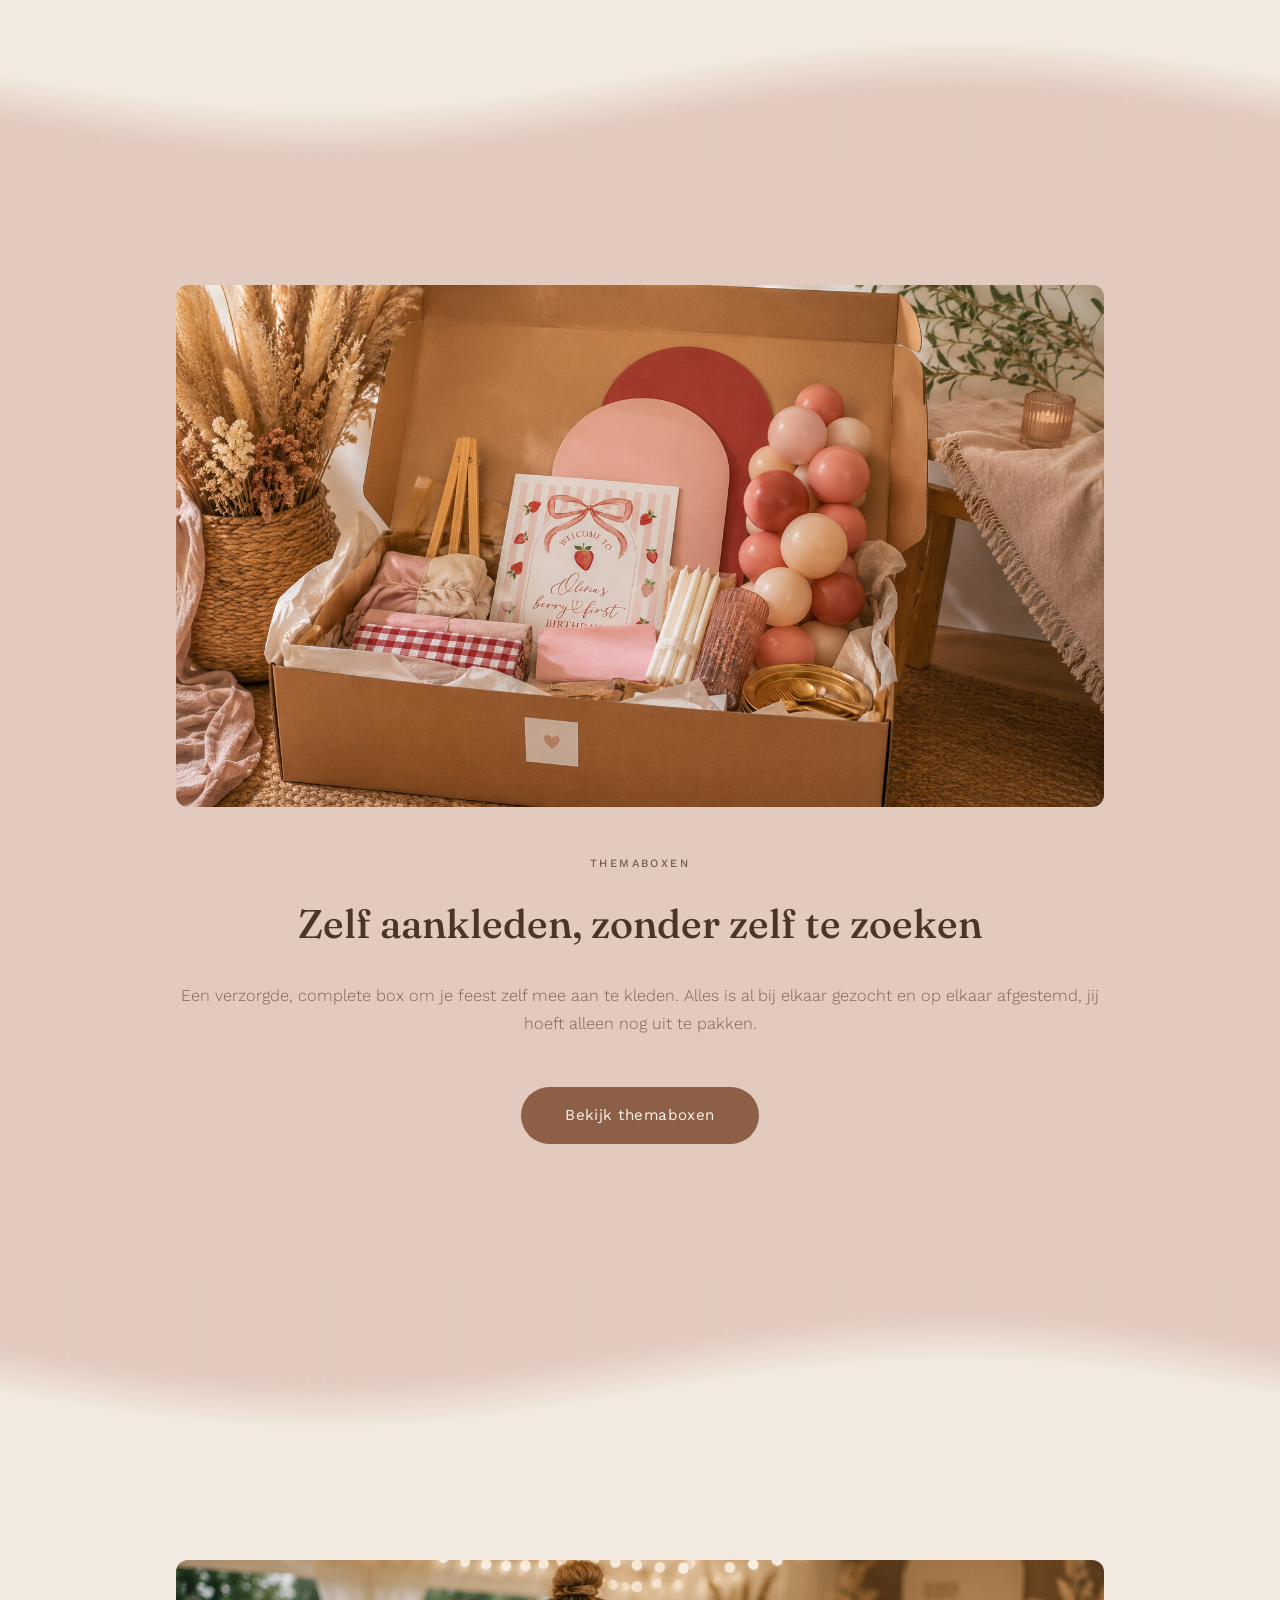
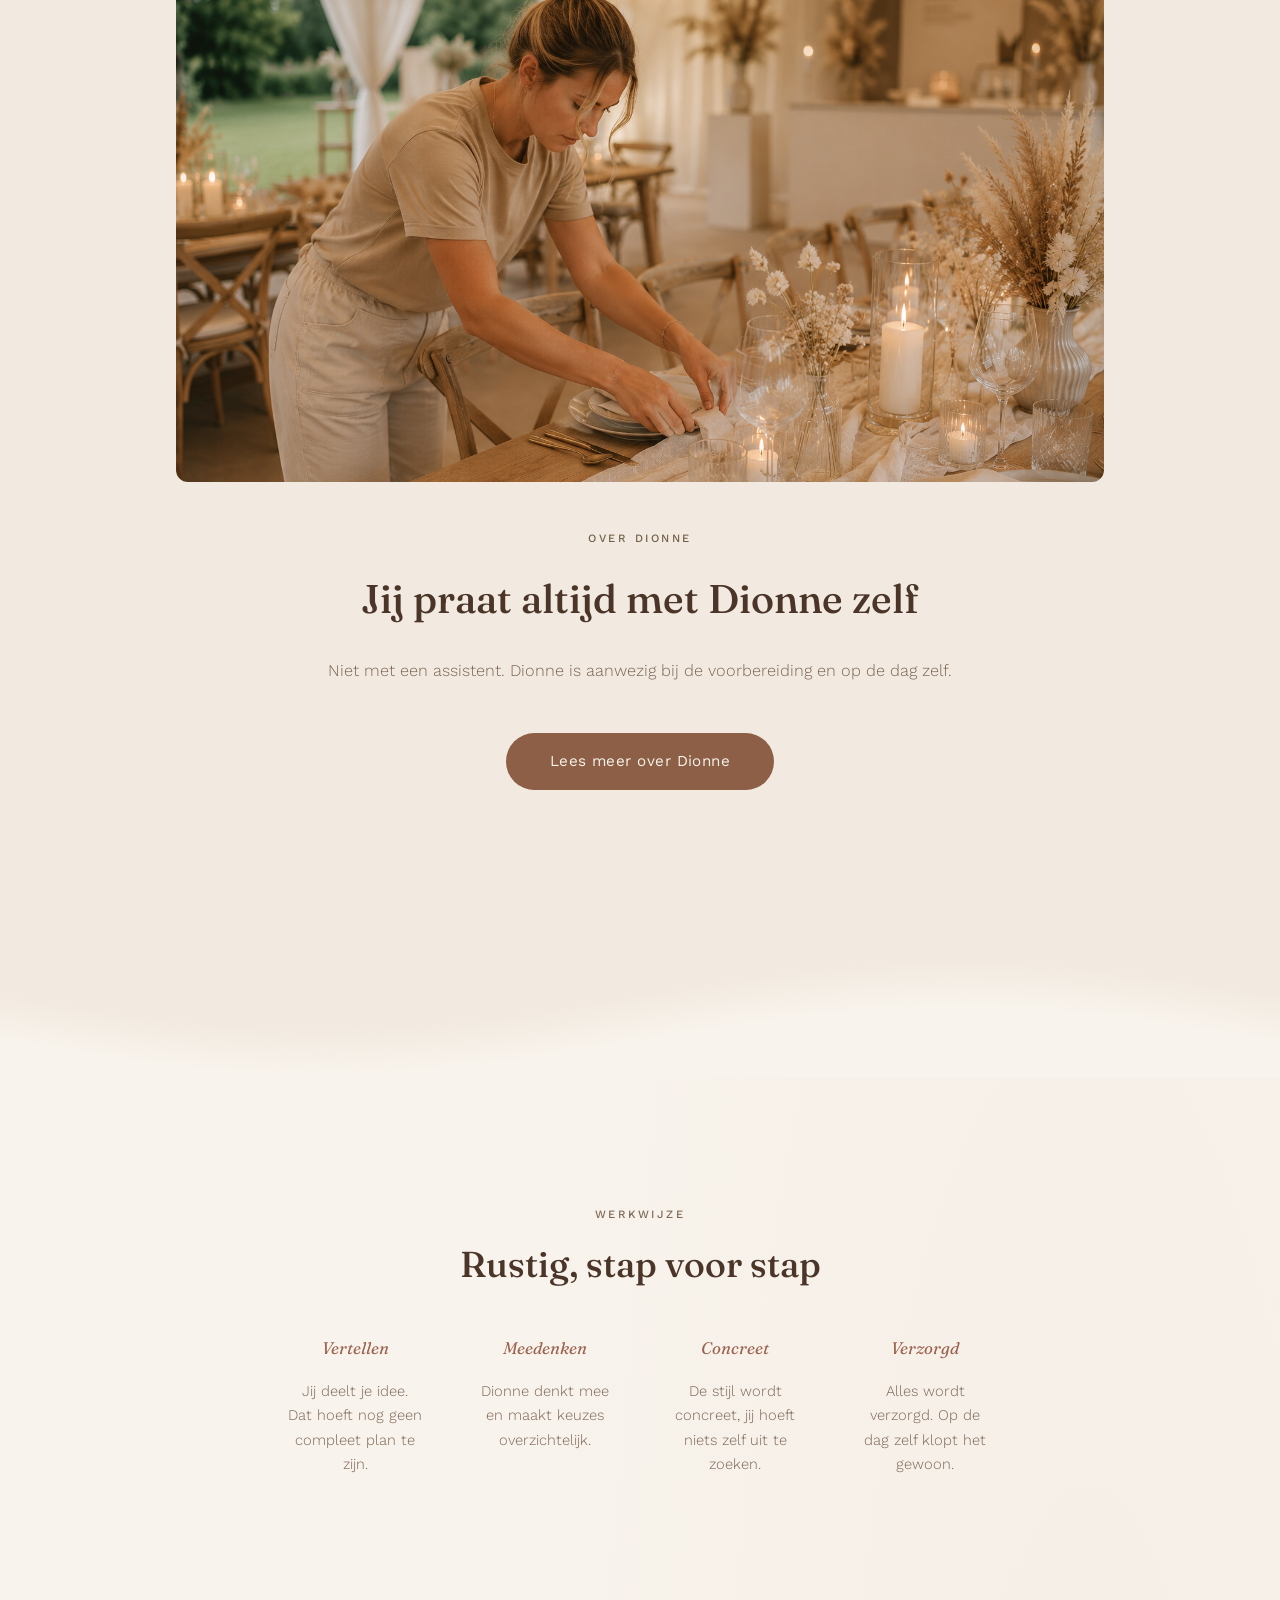
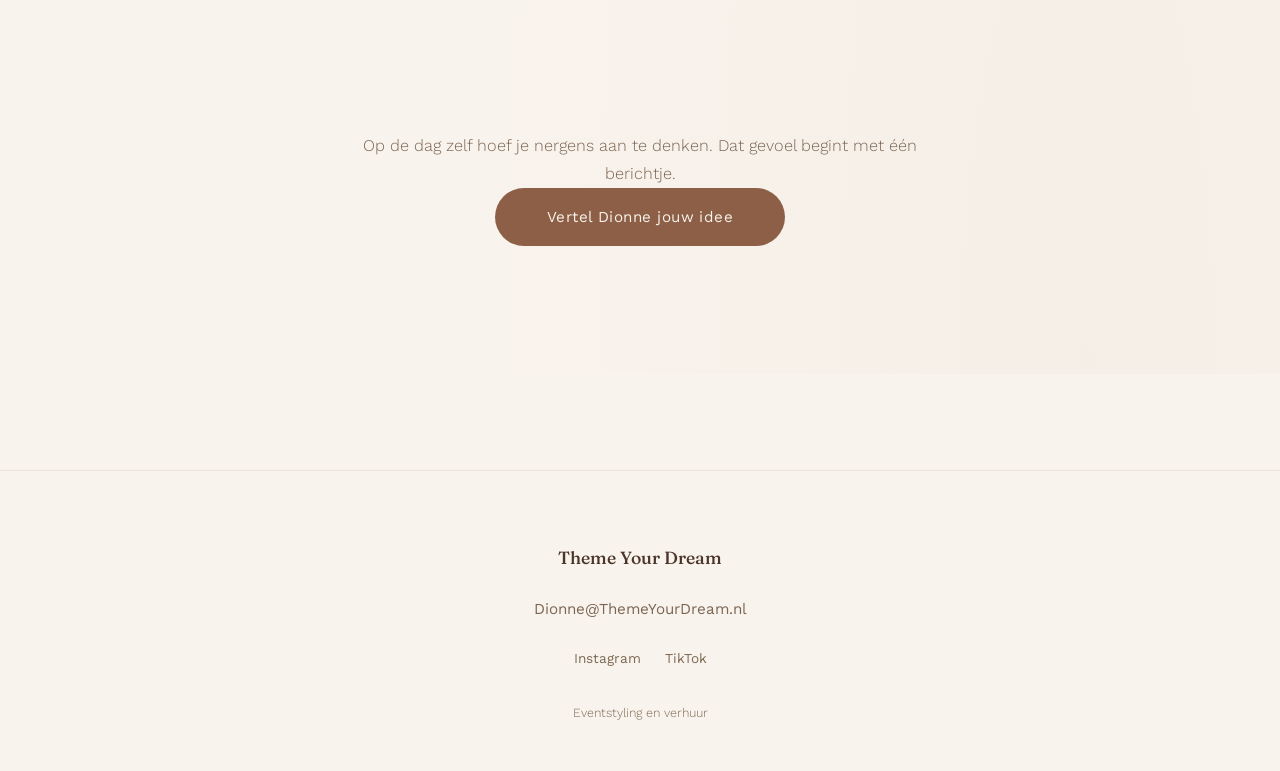
==== commit 1877baaa: "Verwerk alle agent-reviewpunten: tekst, structuur en technische kwaliteit - Voeg hero-logo toe op ho" ====
--- a/index.html
+++ b/index.html
@@ -34,6 +34,14 @@
          Sectie 1: hero
          ============================================ -->
     <div class="frame">
+      <img
+        src="logo.png"
+        class="hero__logo"
+        alt="Theme Your Dream"
+        width="720"
+        height="380"
+        onerror="this.style.display='none'"
+      >
       <section class="hero" aria-label="Introductie">
         <h1 class="hero__title">
           Je hoeft nog geen plan te hebben.<br>
@@ -52,16 +60,15 @@
     <section class="section section--narrow section--tight">
       <div class="content-block">
         <p class="content-block__text">
-          Theme Your Dream is de eventstyling studio van Dionne. Geen
-          losse spullen bij elkaar zoeken, maar een geheel dat klopt.
-          Of je nu alleen een sfeer in je hoofd hebt of al een paar
-          ideeën, Dionne denkt mee en maakt het concreet.
+          Je weet hoe je het wilt voelen, maar waar je precies moet
+          beginnen, dat is een ander verhaal. Dionne denkt mee en
+          maakt het concreet.
         </p>
       </div>
     </section>
 
     <!-- Sfeerfoto homepage -->
-    <section class="section" style="padding-top: 0; padding-bottom: 0;">
+    <section class="section section--photo">
       <img
         src="Tafelstyling met linnen.png"
         alt="Gedekte tafel met linnen tafelkleed, kaarsen, witte bloemen en gouden bestek onder een lichtjesplafond"
@@ -148,9 +155,9 @@
           height="756"
         >
         <span class="story-section__eyebrow">Over Dionne</span>
-        <h2 class="story-section__title">De persoon achter Theme Your Dream</h2>
+        <h2 class="story-section__title">Jij praat altijd met Dionne zelf</h2>
         <p class="story-section__text">
-          Jij praat met de persoon die ook daadwerkelijk aanwezig is op de dag zelf.
+          Niet met een assistent. Dionne is aanwezig bij de voorbereiding en op de dag zelf.
         </p>
         <a class="cta" href="over_dionne.html">Lees meer over Dionne</a>
       </div>
@@ -194,9 +201,9 @@
     <!-- ============================================
          Sectie 7: afsluitende call to action
          ============================================ -->
-    <section class="section section--narrow" style="text-align:center; padding-top: var(--space-8); padding-bottom: var(--space-8)">
-      <p class="section__lead" style="margin-bottom: var(--space-4)">
-        Je hoeft het nog niet helemaal uitgedacht te hebben. Stuur gewoon een berichtje.
+    <section class="section section--narrow section--cta-padded">
+      <p class="section__lead">
+        Op de dag zelf hoef je nergens aan te denken. Dat gevoel begint met één berichtje.
       </p>
       <a class="cta" href="mailto:Dionne@ThemeYourDream.nl">
         Vertel Dionne jouw idee
@@ -251,10 +258,15 @@
       }
     }
 
-    buildWave('wave-intro-es', '#F8F3EC', '#F2EAE0');
-    buildWave('wave-es-tb',    '#F2EAE0', '#E3CABF');
-    buildWave('wave-tb-od',    '#E3CABF', '#F2EAE0');
-    buildWave('wave-od-wk',    '#F2EAE0', '#F8F3EC');
+    var cs = getComputedStyle(document.documentElement);
+    var cream    = cs.getPropertyValue('--color-warm-cream').trim();
+    var sand     = cs.getPropertyValue('--color-soft-sand').trim();
+    var rose     = cs.getPropertyValue('--color-muted-rose').trim();
+
+    buildWave('wave-intro-es', cream, sand);
+    buildWave('wave-es-tb',    sand,  rose);
+    buildWave('wave-tb-od',    rose,  sand);
+    buildWave('wave-od-wk',    sand,  cream);
   })();
   </script>
 
--- a/style.css
+++ b/style.css
@@ -38,6 +38,13 @@
   --color-bg: #F8F3EC;          /* warme zand-beige, hoofdachtergrond */
   --color-bg-soft: #F2EAE0;     /* iets dieper, voor textuur/secties */
 
+  /* Sectieachtergronden — ook gebruikt in JS-golfanimatie.
+     Alle drie op één centrale plek zodat kleurwijzigingen
+     nooit door HTML en JS gesynchroniseerd hoeven te worden. */
+  --color-warm-cream: #F8F3EC;  /* identiek aan --color-bg */
+  --color-soft-sand:  #F2EAE0;  /* identiek aan --color-bg-soft */
+  --color-muted-rose: #E3CABF;  /* licht oud-roze, themaboxen-sectie */
+
   /* Kleur — tekst */
   --color-ink: #4A3528;         /* donkerbruin, hoofdtekst (uit logo) */
   --color-ink-soft: #7C6553;    /* gedempt bruin, secundaire tekst */
@@ -575,7 +582,7 @@
 }
 
 .story-section--rose {
-  background: #E3CABF;
+  background: var(--color-muted-rose);
 }
 
 .story-wave {
@@ -679,6 +686,14 @@
   }
 }
 
+@media (min-width: 1200px) {
+  .mood-grid {
+    max-width: 64rem;
+    margin-left: auto;
+    margin-right: auto;
+  }
+}
+
 
 /* ===================================================================
    6g. Tekstblokken en lijsten in lopende content
@@ -726,6 +741,49 @@
   border-bottom: 1px solid var(--color-line);
 }
 
+/* Herbruikbare layout-helpers — vervangt veelgebruikte inline styles */
+
+.section--photo {
+  padding-top: 0;
+  padding-bottom: 0;
+}
+
+.section--cta {
+  text-align: center;
+}
+
+.section--cta-padded {
+  text-align: center;
+  padding-top: var(--space-8);
+  padding-bottom: var(--space-8);
+}
+
+.section--cta .section__lead {
+  margin-bottom: var(--space-4);
+}
+
+/* Hero-logo: visueel anker boven de merkzin op de homepage.
+   Kleiner dan de header-variant zodat de hero compact blijft. */
+.hero__logo {
+  width: 160px;
+  height: auto;
+  margin: 0 auto var(--space-4);
+  display: block;
+}
+
+@media (min-width: 640px) {
+  .hero__logo {
+    width: 200px;
+  }
+}
+
+@media (min-width: 900px) {
+  .hero__logo {
+    width: 240px;
+  }
+}
+
+
 /* ===================================================================
    6h. Site-foto's
    -------------------------------------------------------------------
@@ -743,7 +801,13 @@
 }
 
 .site-photo--cinematic {
-  aspect-ratio: 21 / 9;
+  aspect-ratio: 4 / 3;   /* mobiel: sfeer behouden, geen dunne strook */
+}
+
+@media (min-width: 640px) {
+  .site-photo--cinematic {
+    aspect-ratio: 21 / 9; /* tablet/desktop: breed cinematografisch */
+  }
 }
 
 .site-photo--landscape {
@@ -1092,6 +1156,15 @@
     padding: var(--space-8) var(--space-4);
   }
 
+  .site-header {
+    height: 6.5rem;
+  }
+
+  .site-header__logo img {
+    width: 280px;
+    height: 95px;
+  }
+
   .section--narrow {
     max-width: 52rem;
   }
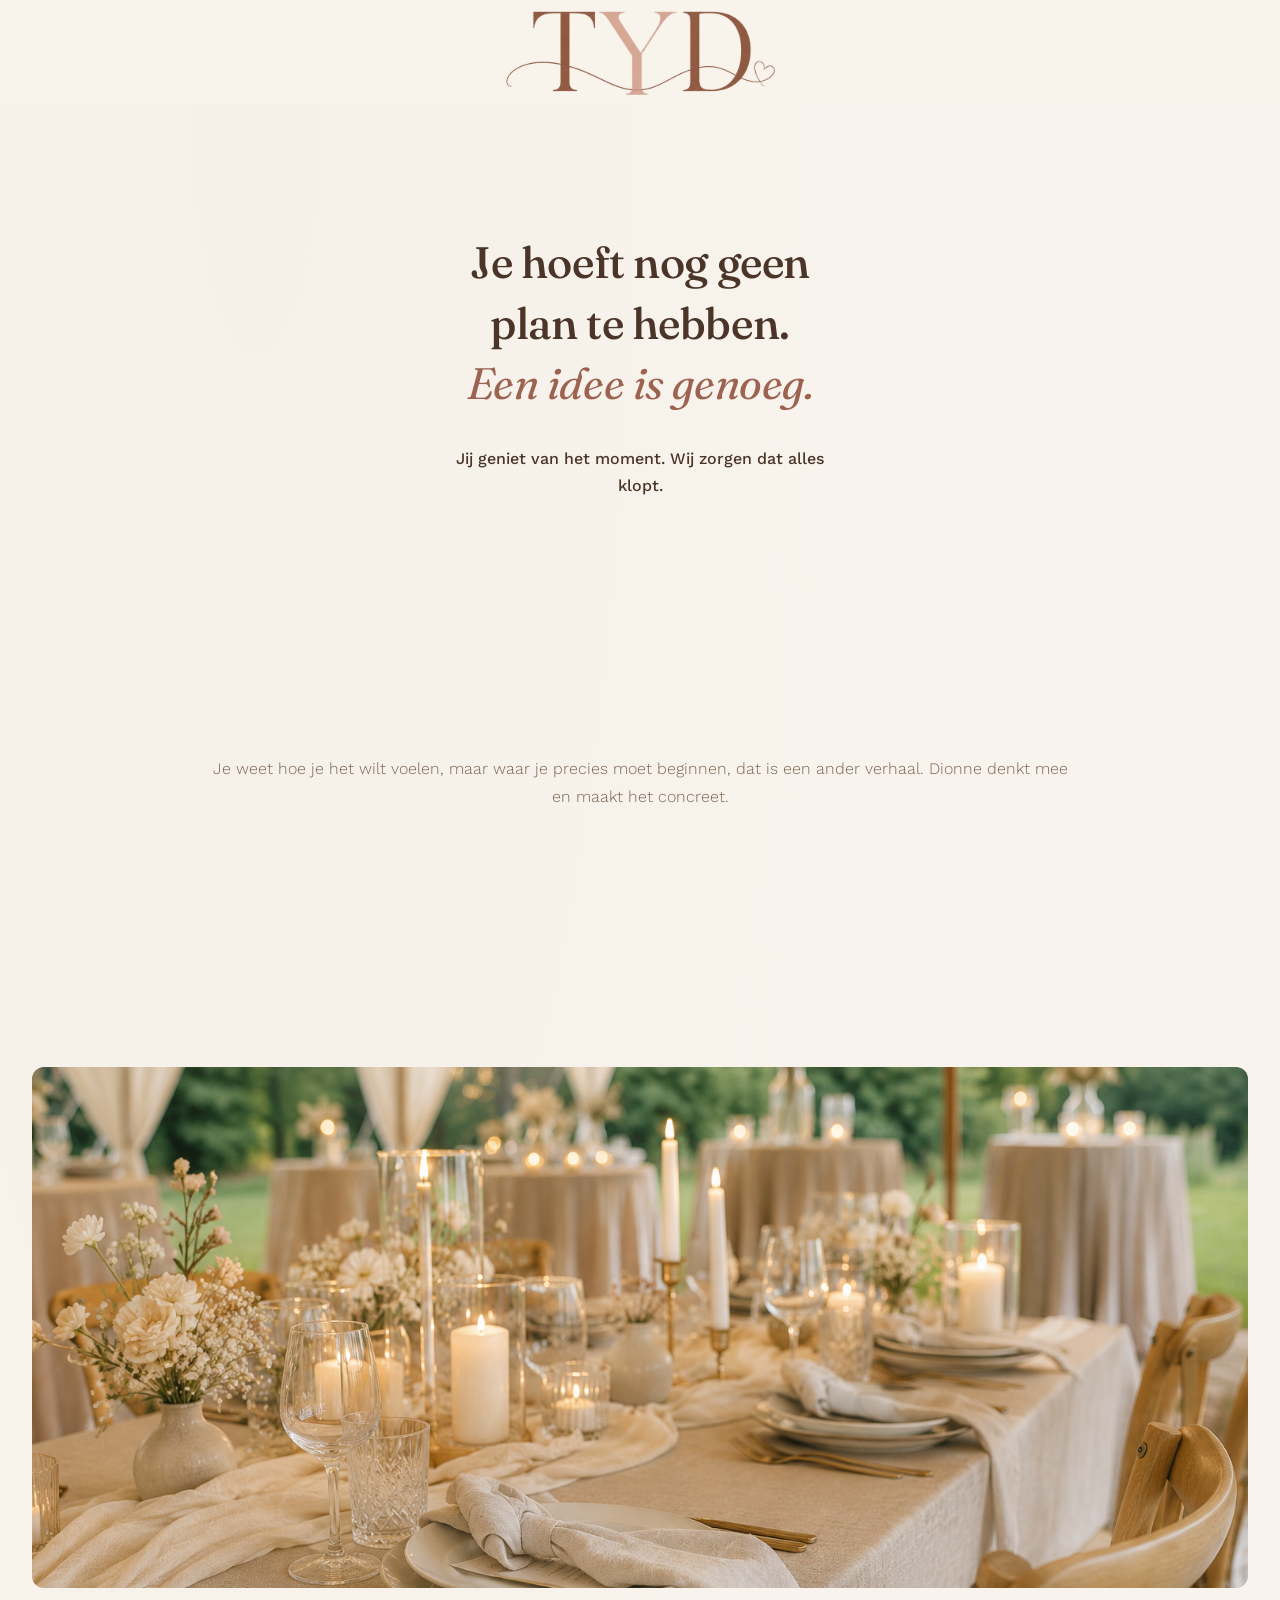
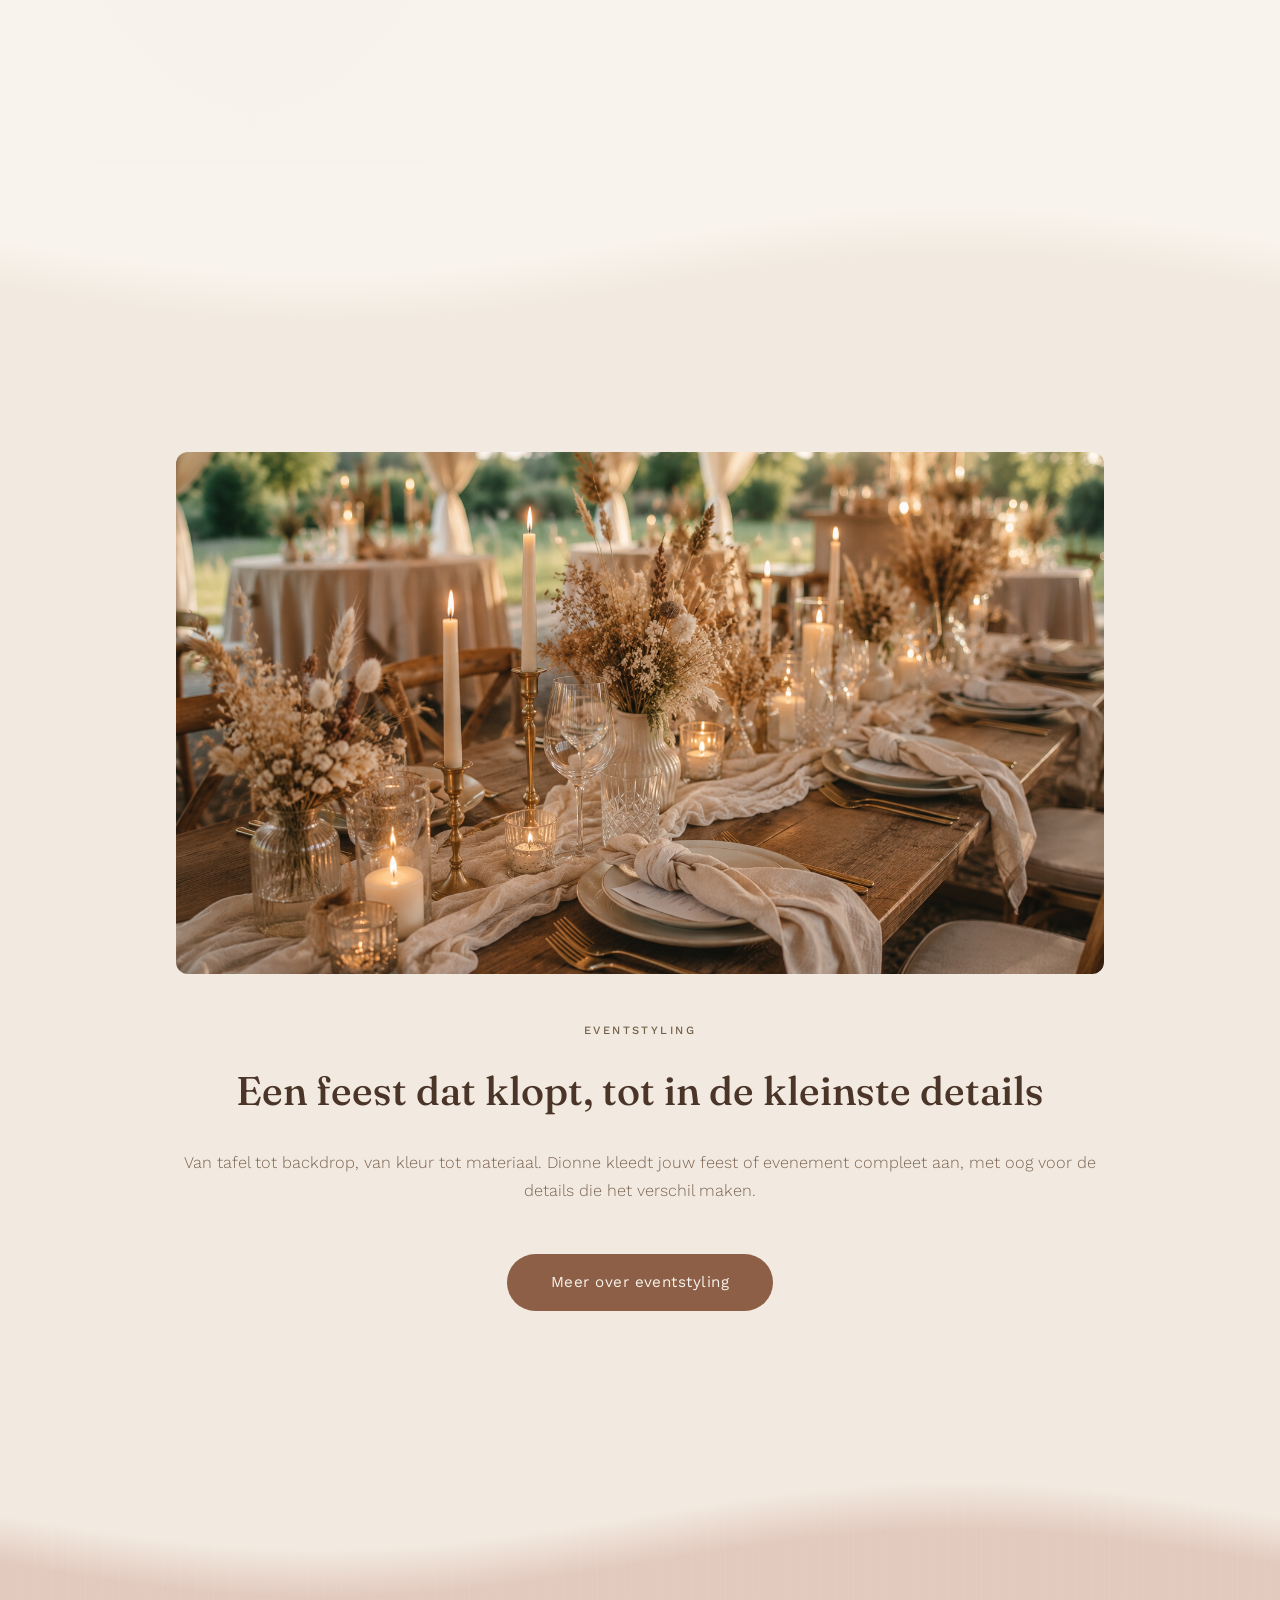
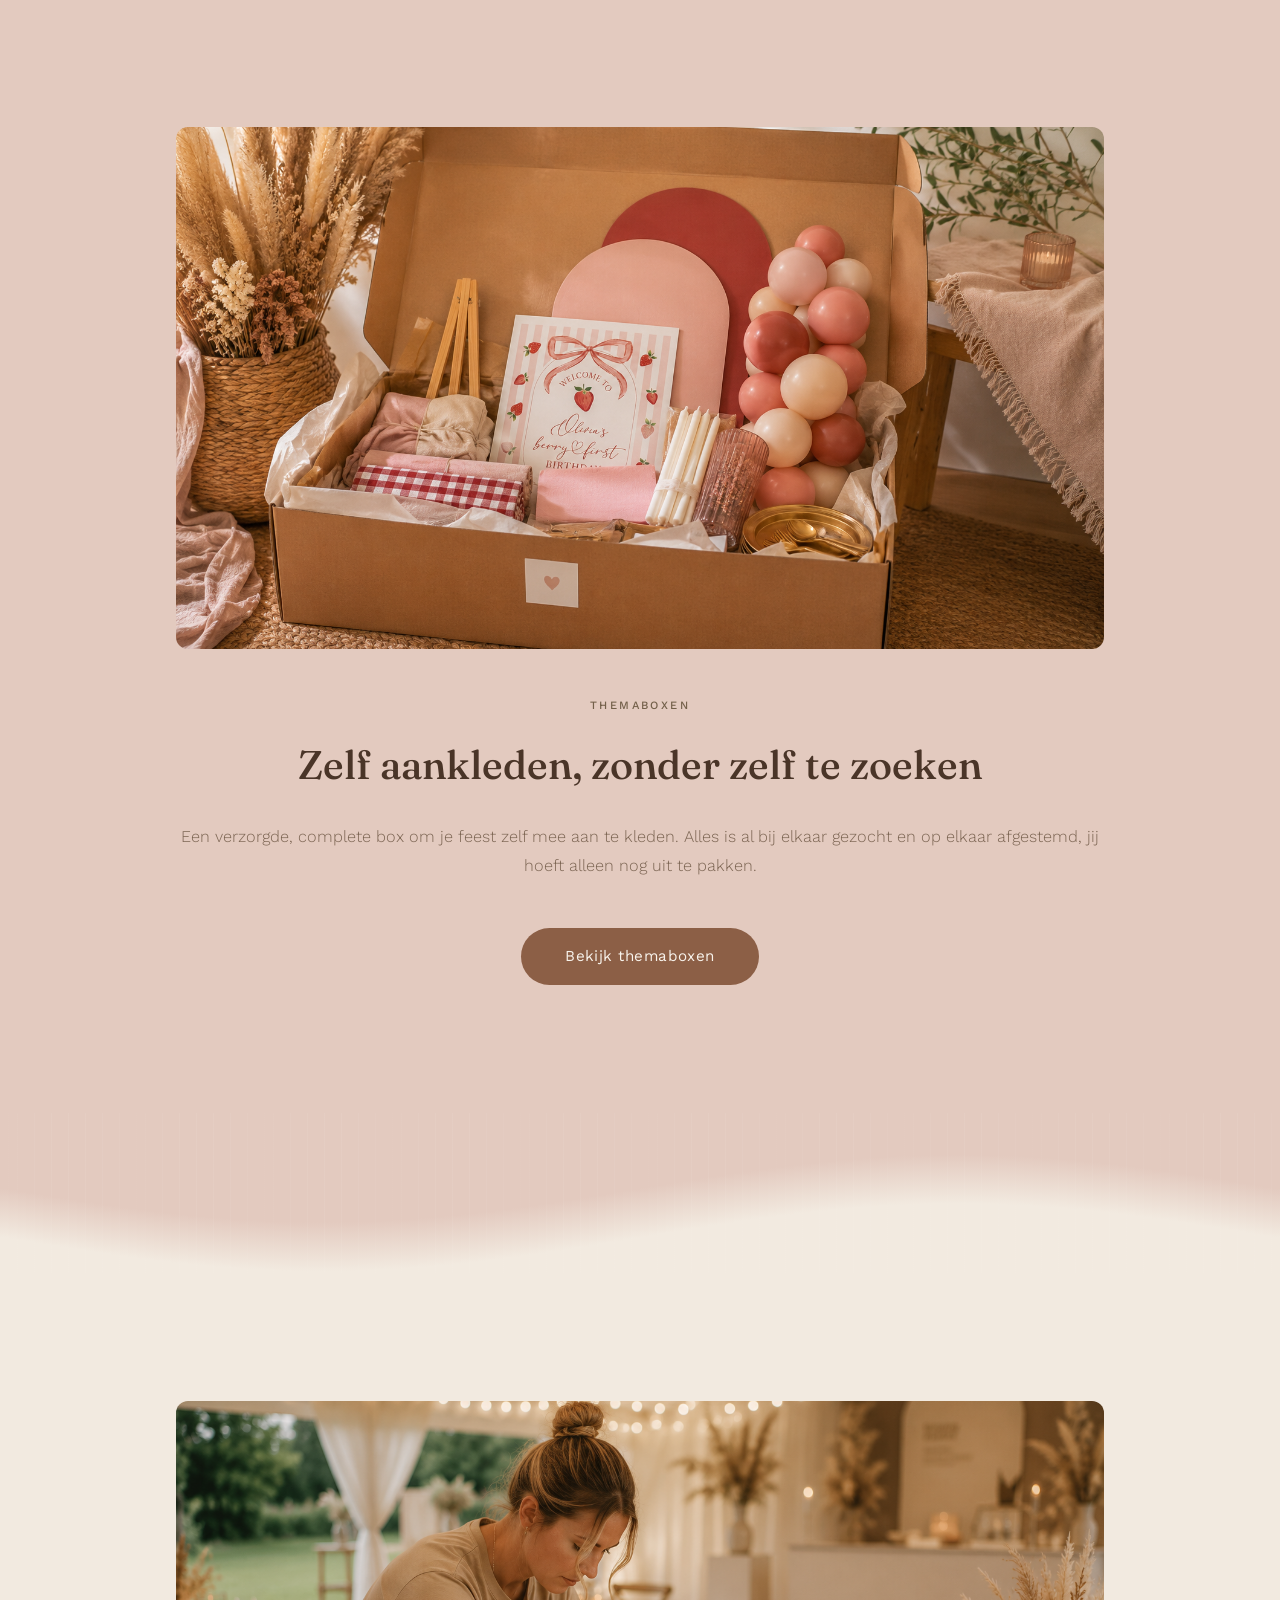
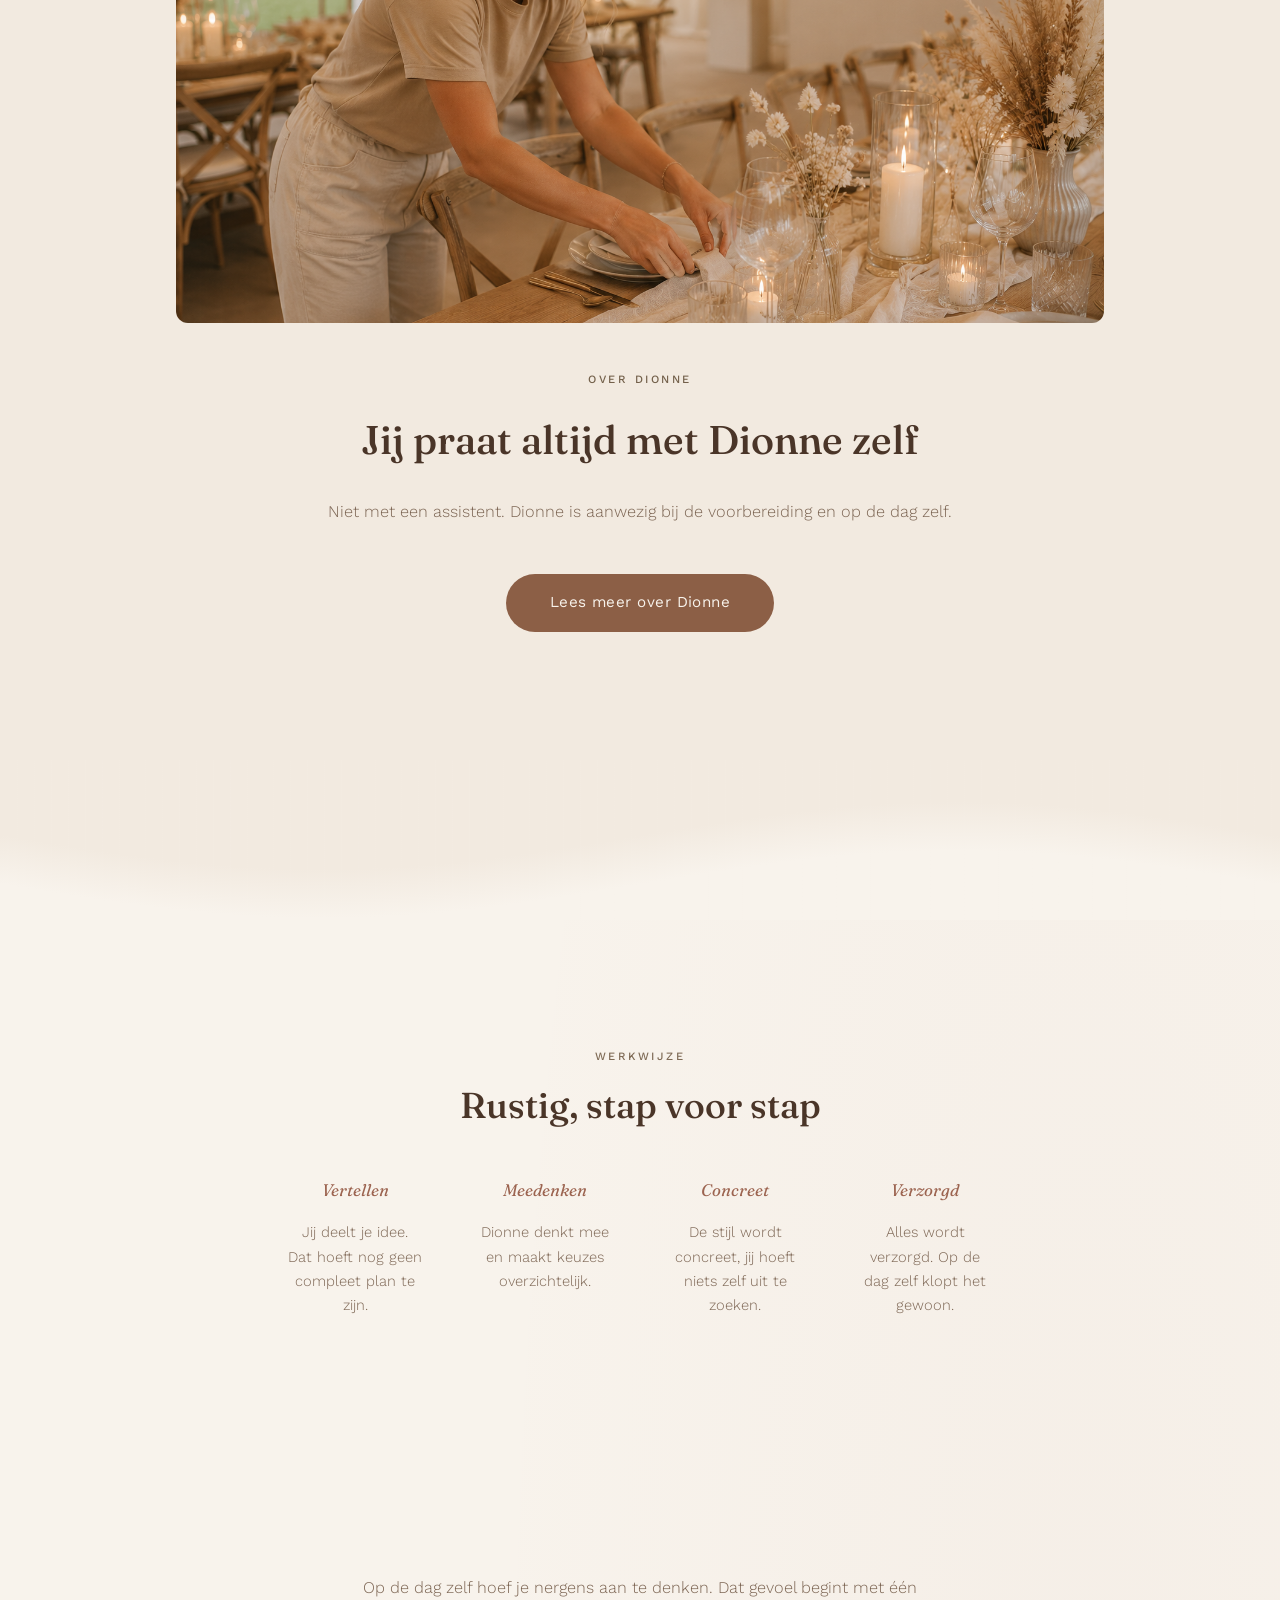
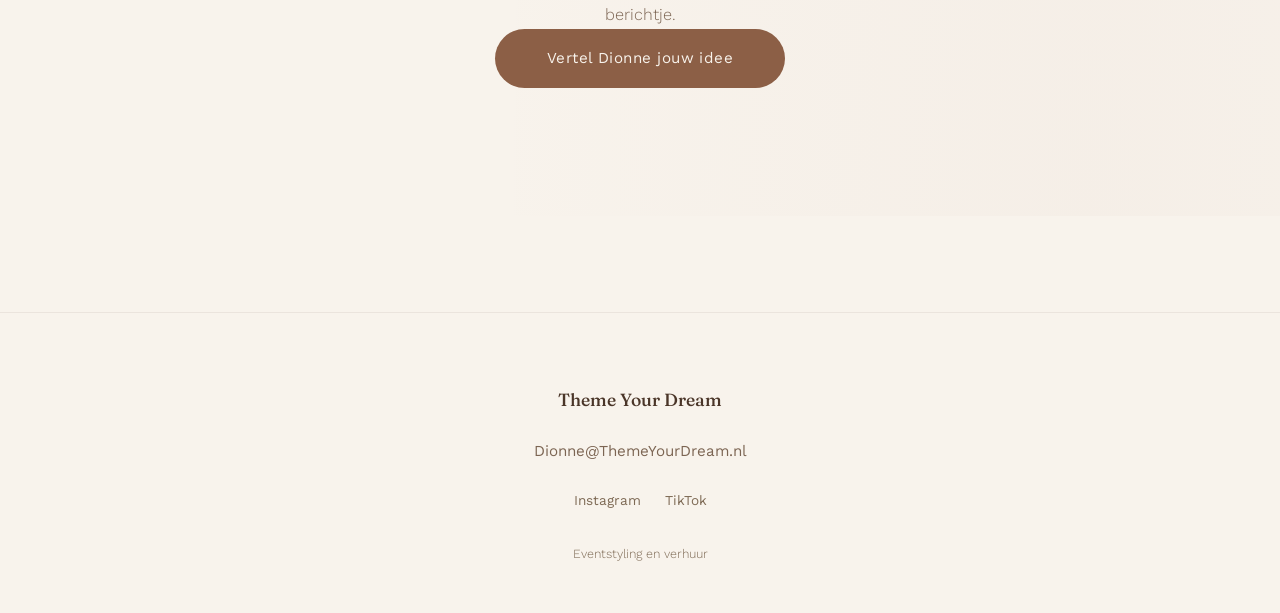
==== commit 76da33ed: "Verwijder dubbel hero-logo van homepage Het sticky header-logo is al het visuele anker. Het extra lo" ====
--- a/index.html
+++ b/index.html
@@ -34,14 +34,6 @@
          Sectie 1: hero
          ============================================ -->
     <div class="frame">
-      <img
-        src="logo.png"
-        class="hero__logo"
-        alt="Theme Your Dream"
-        width="720"
-        height="380"
-        onerror="this.style.display='none'"
-      >
       <section class="hero" aria-label="Introductie">
         <h1 class="hero__title">
           Je hoeft nog geen plan te hebben.<br>
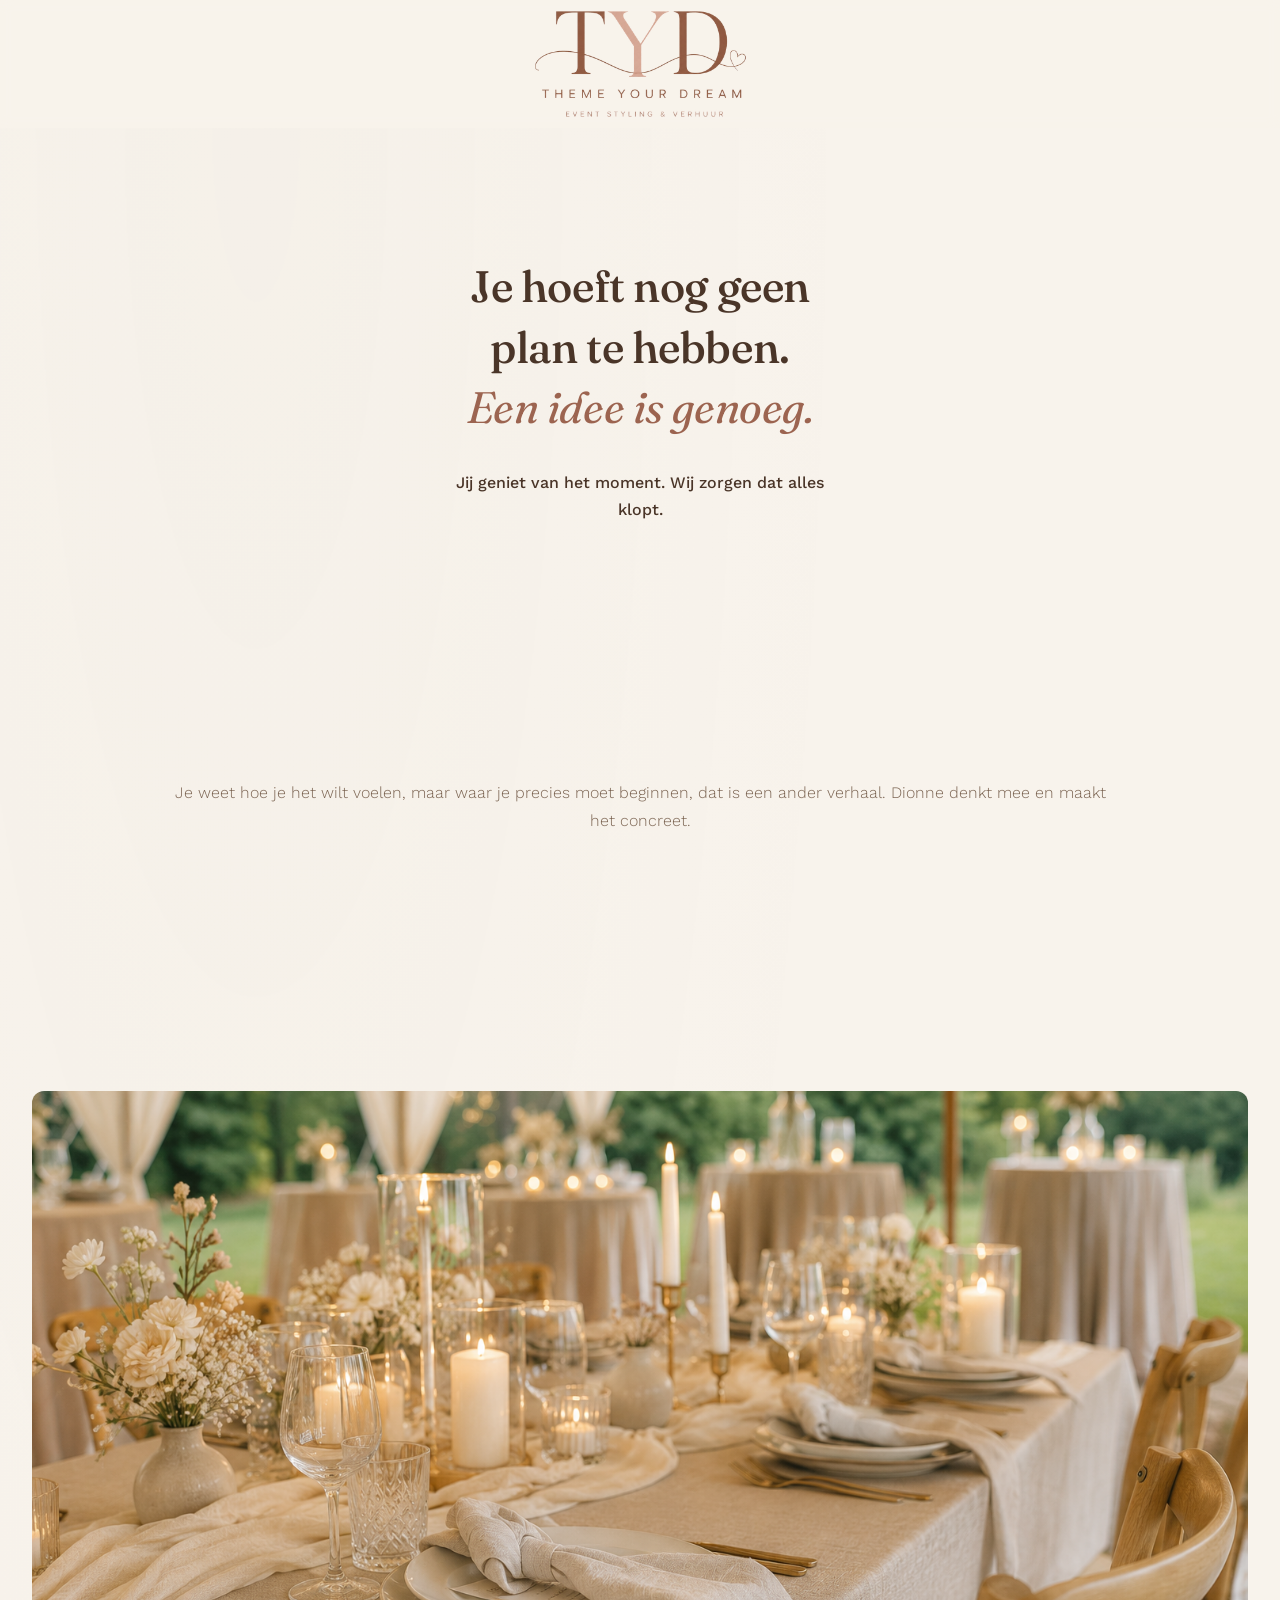
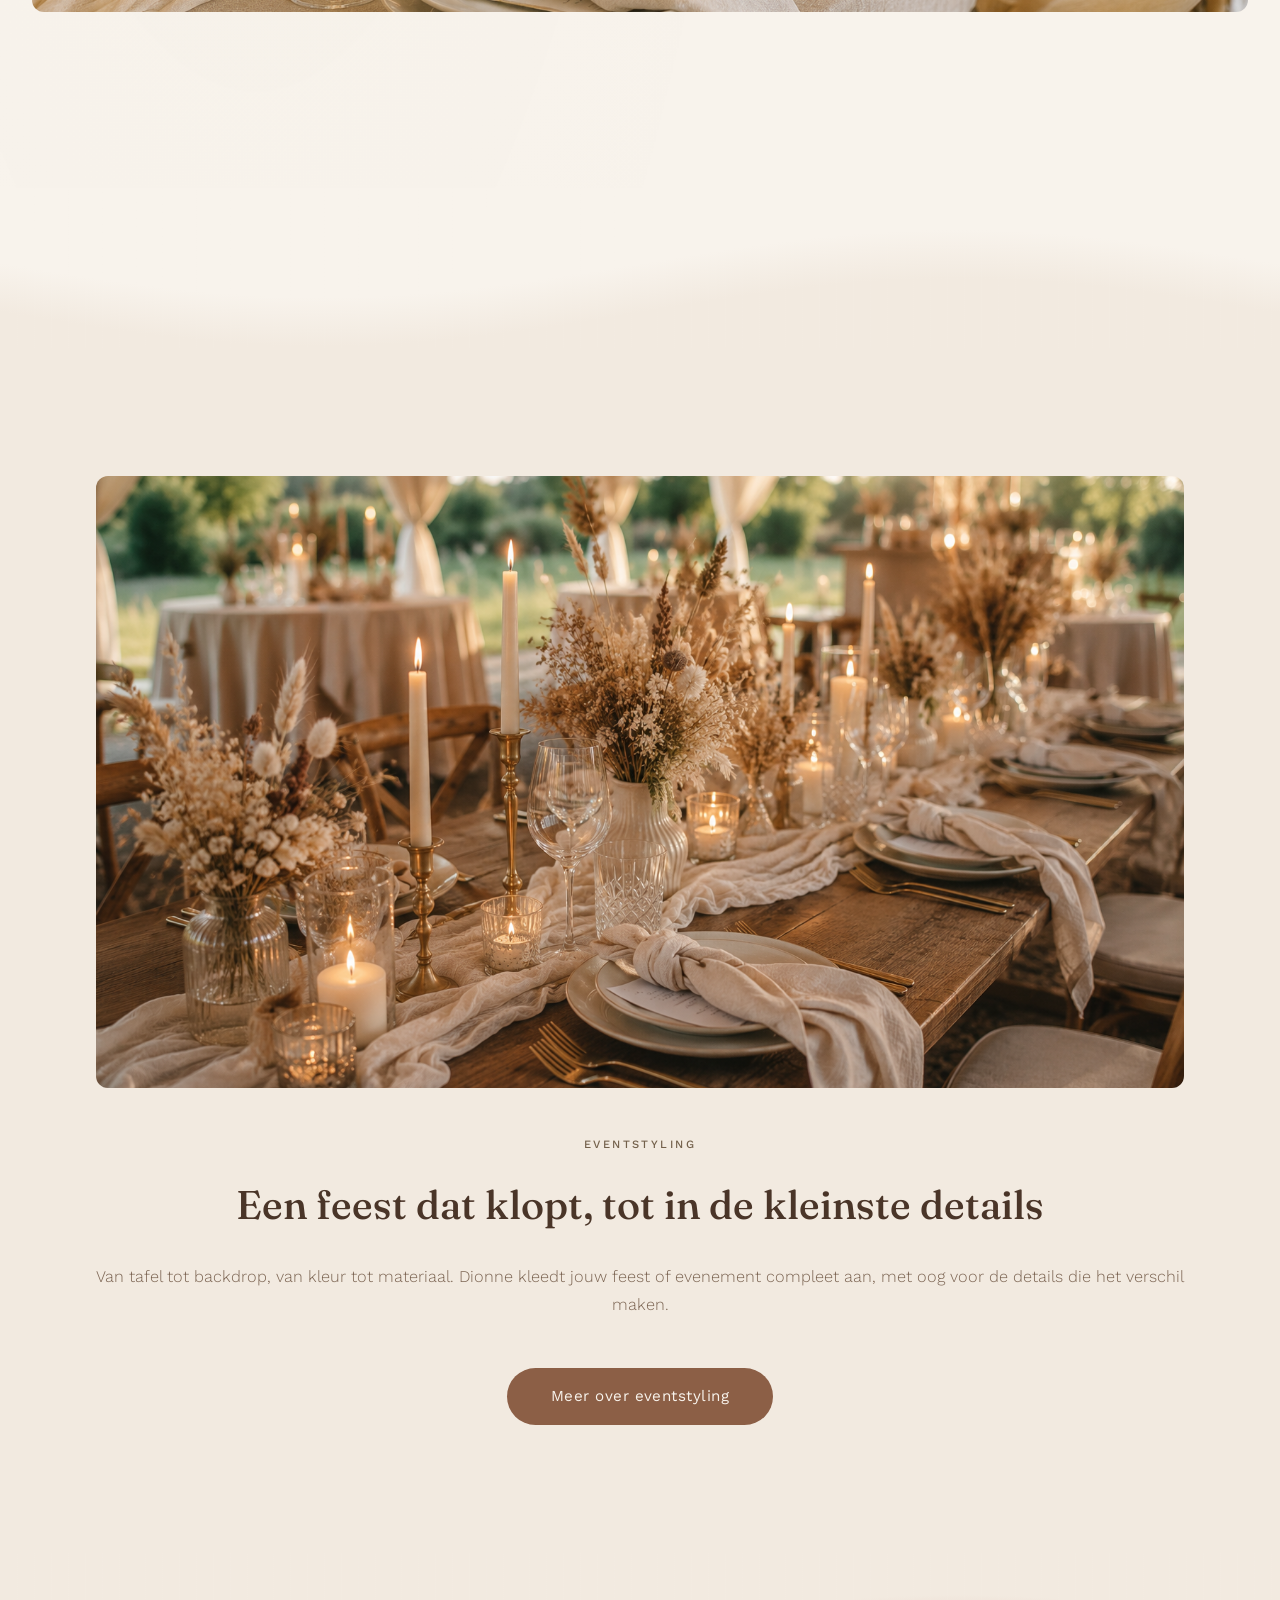
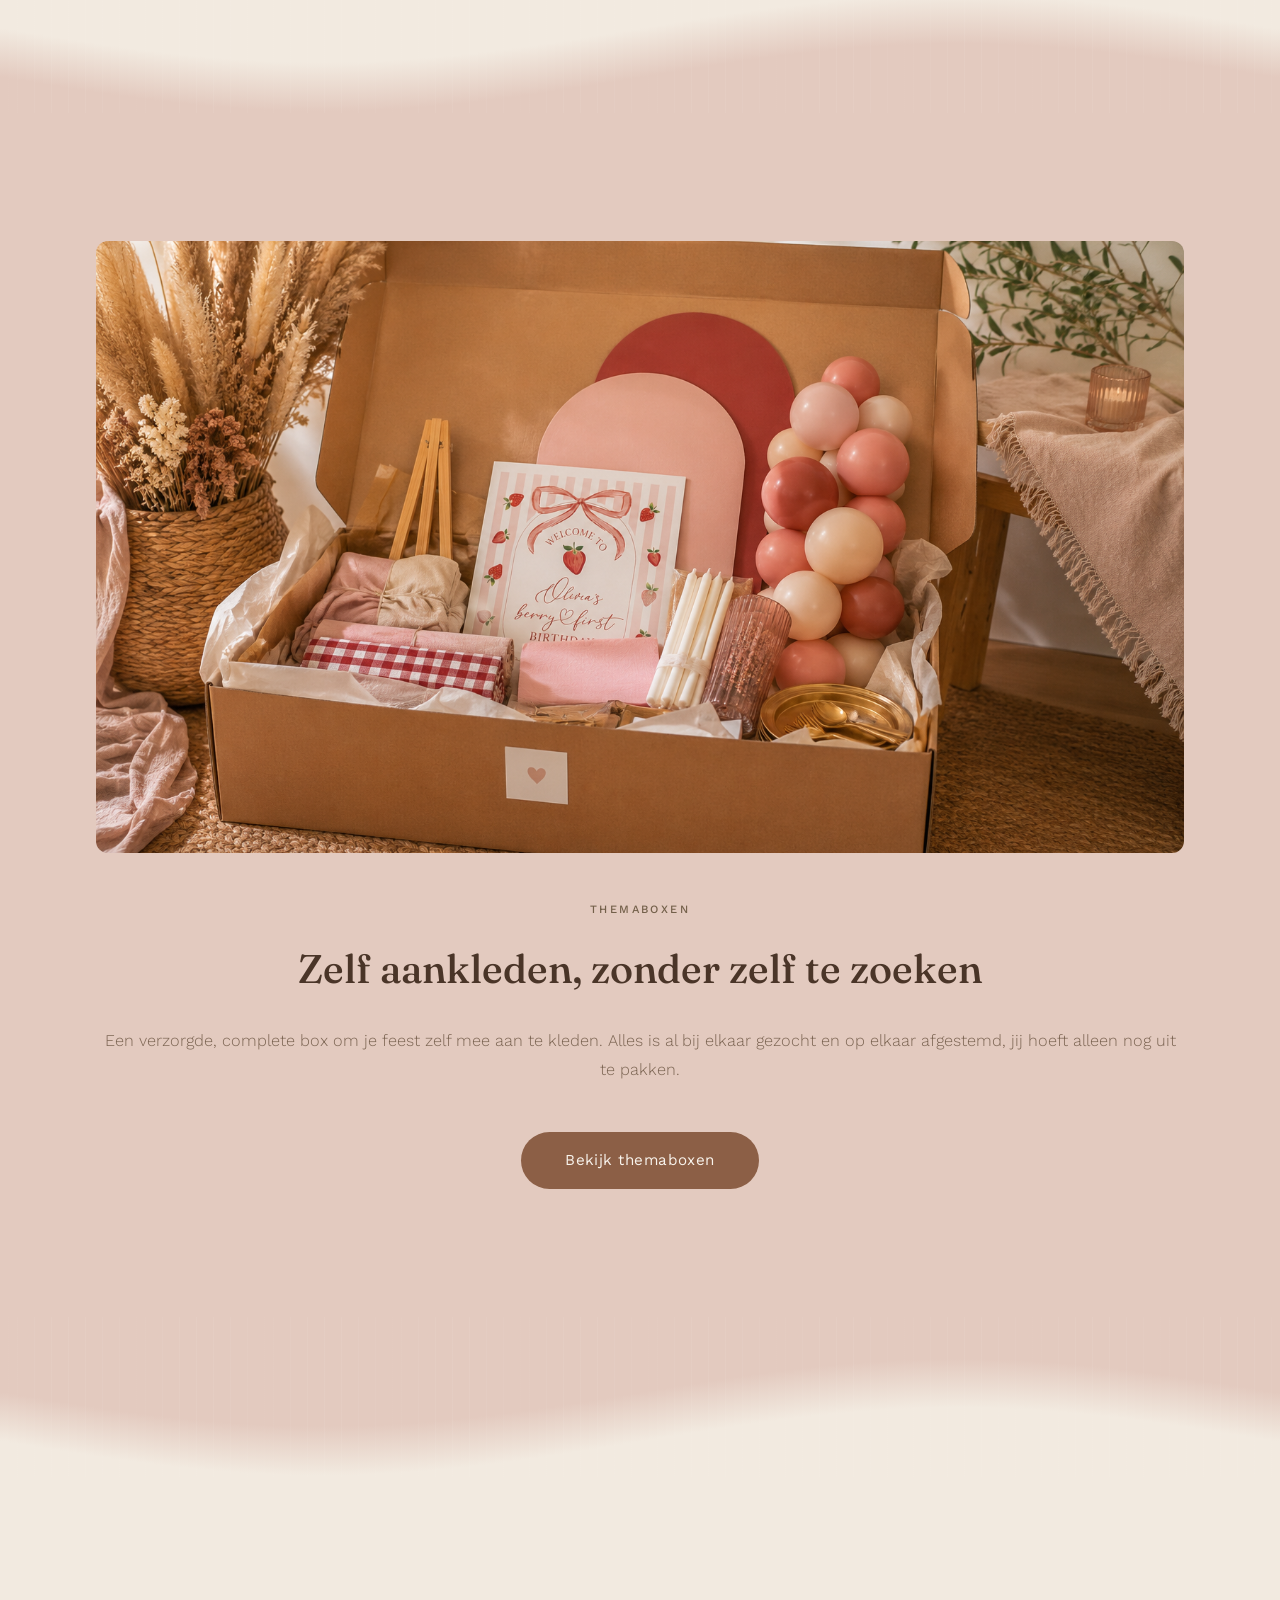
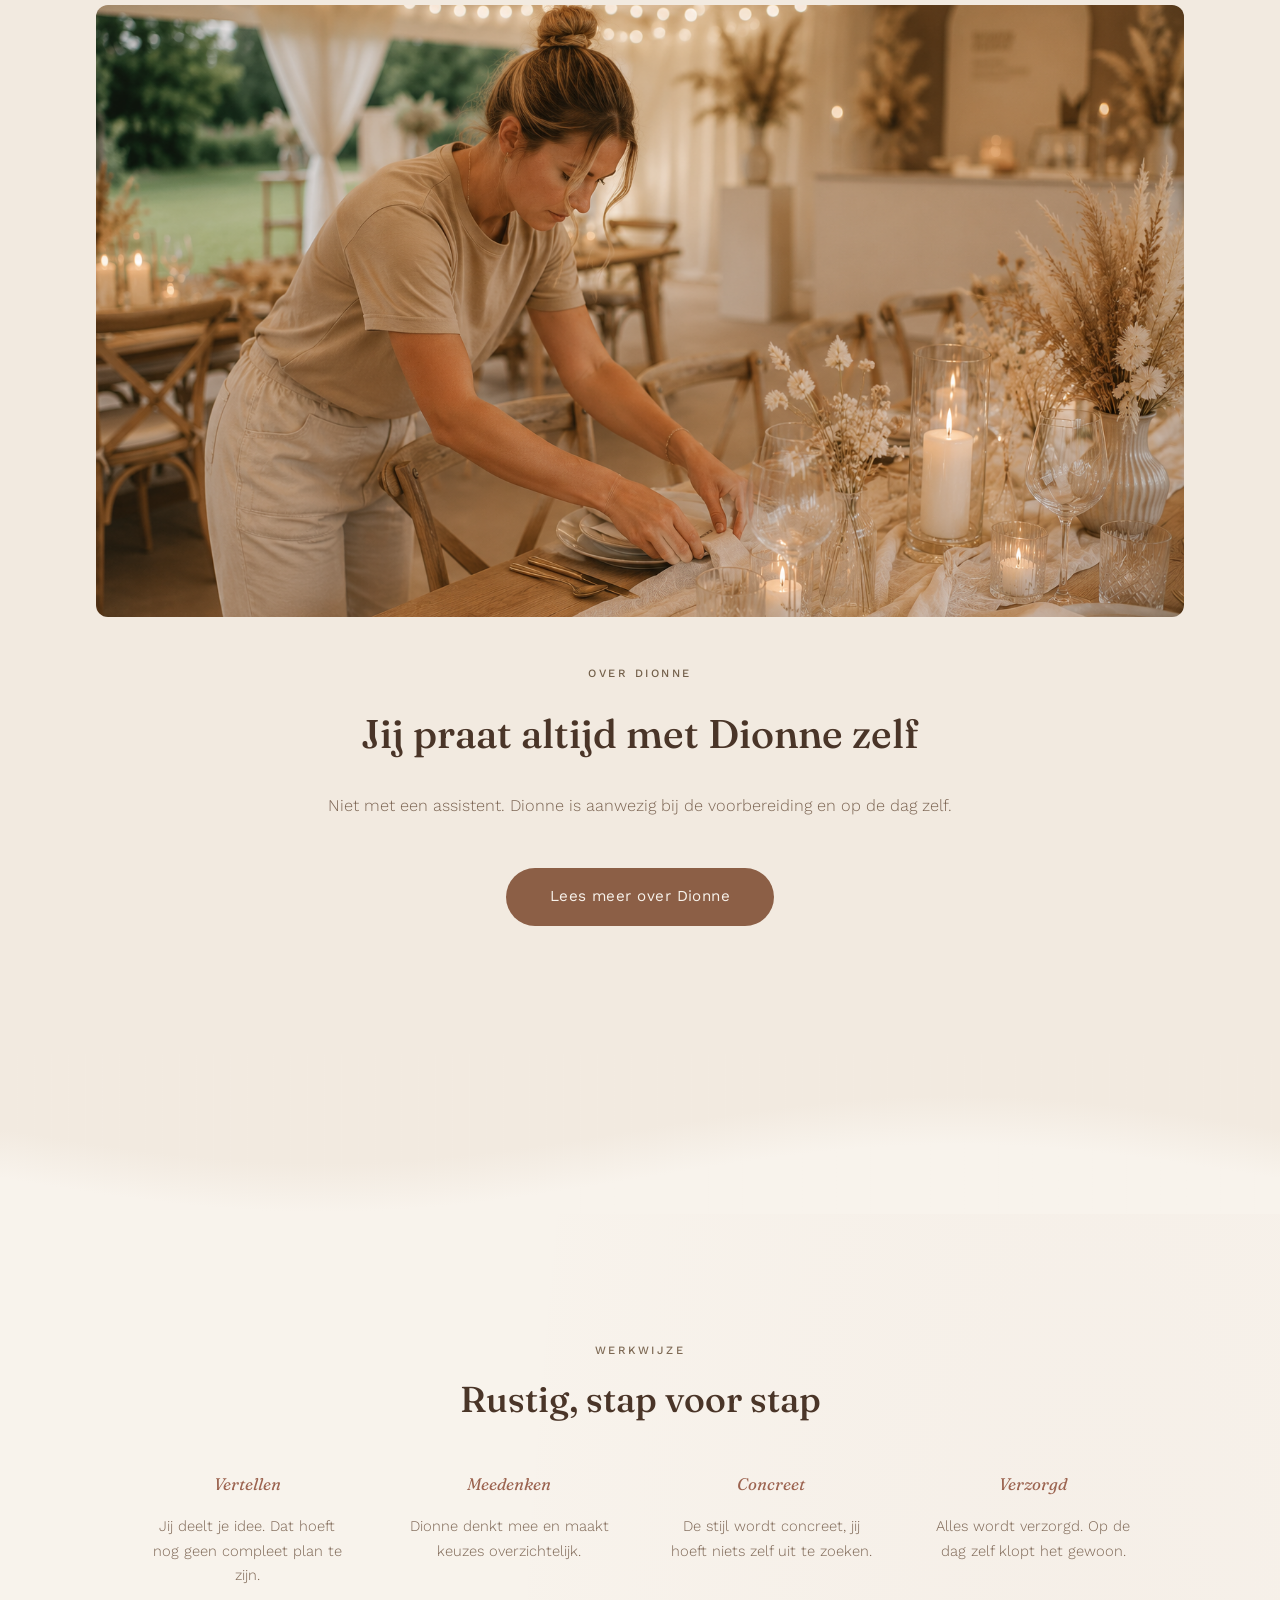
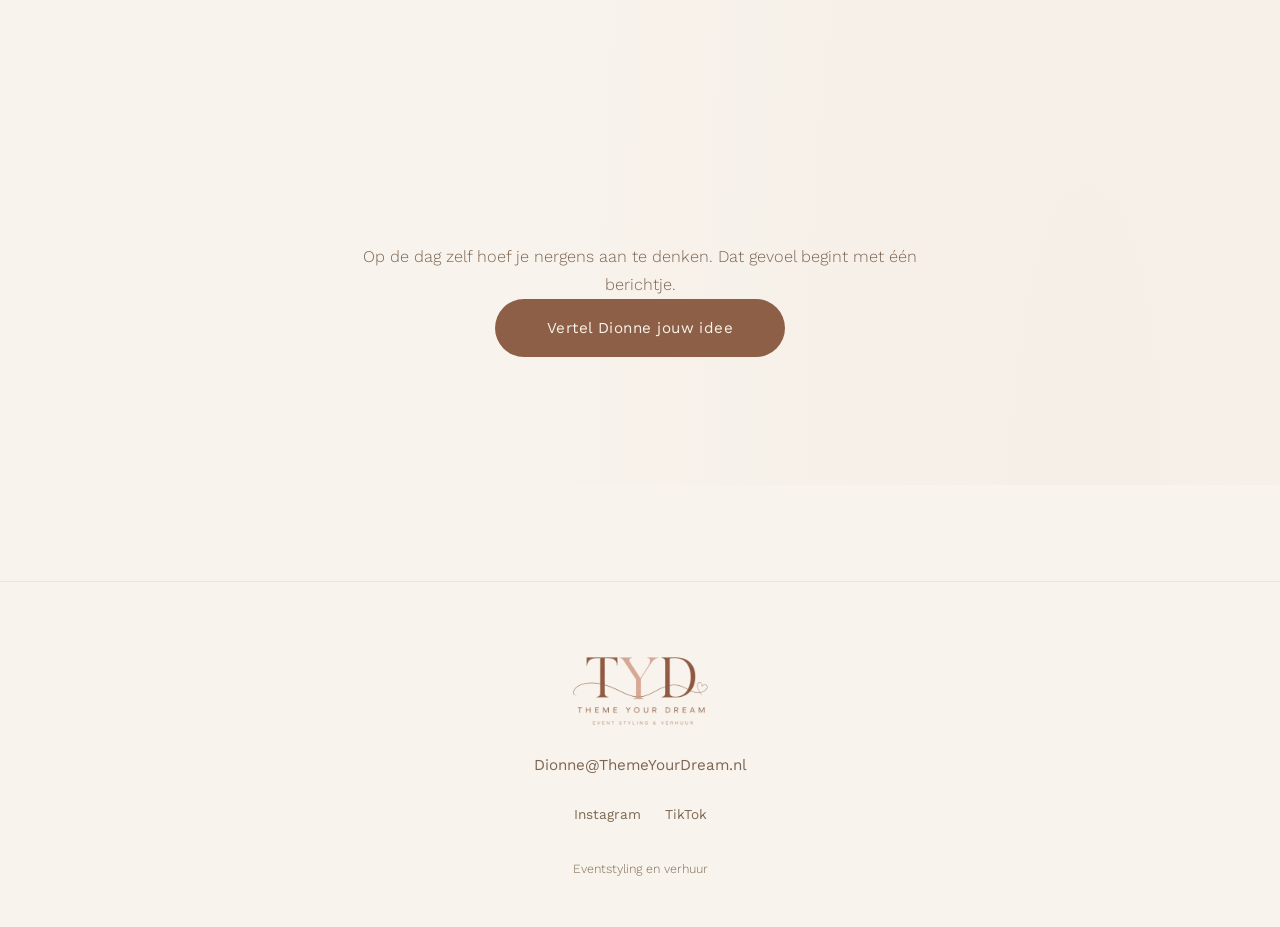
==== commit 9996b5d0: "Vervang footer merknaam door klein logo op alle pagina's Co-Authored-By: Claude Sonnet 4.6 <noreply@" ====
--- a/index.html
+++ b/index.html
@@ -205,7 +205,7 @@
   </main>
 
   <footer class="site-footer">
-    <p class="site-footer__brand">Theme Your Dream</p>
+    <img src="logo.png" alt="Theme Your Dream" class="site-footer__logo" width="720" height="380">
     <a class="site-footer__email" href="mailto:Dionne@ThemeYourDream.nl">
       Dionne@ThemeYourDream.nl
     </a>
--- a/style.css
+++ b/style.css
@@ -63,7 +63,7 @@
   --color-card-bg: #FBF8F3;
 
   /* Layout */
-  --header-height: 5.5rem;
+  --header-height: 6.5rem;
   --content-width: 84rem;
 
   /* Typografie */
@@ -289,10 +289,8 @@
 }
 
 .site-header__logo img {
-  width: 200px;
-  height: 70px;
-  object-fit: cover;
-  object-position: top center;
+  width: 180px;
+  height: auto;
   display: block;
 }
 
@@ -529,7 +527,6 @@
   display: grid;
   grid-template-columns: 1fr;
   gap: var(--space-4);
-  max-width: 46rem;
   margin: 0 auto;
 }
 
@@ -991,12 +988,11 @@
   border-top: 1px solid var(--color-line-soft);
 }
 
-.site-footer__brand {
-  font-family: var(--font-display);
-  font-size: 1.1rem;
-  font-weight: 500;
-  color: var(--color-ink);
-  margin-bottom: var(--space-3);
+.site-footer__logo {
+  width: 140px;
+  height: auto;
+  margin: 0 auto var(--space-3);
+  display: block;
 }
 
 .site-footer__email {
@@ -1157,12 +1153,12 @@
   }
 
   .site-header {
-    height: 6.5rem;
+    height: 8rem;
   }
 
   .site-header__logo img {
-    width: 280px;
-    height: 95px;
+    width: 220px;
+    height: auto;
   }
 
   .section--narrow {
@@ -1187,7 +1183,7 @@
 /* Desktop groot */
 @media (min-width: 1200px) {
   .frame {
-    max-width: 64rem;
+    max-width: 72rem;
   }
 
   .brand__logo {
@@ -1195,15 +1191,15 @@
   }
 
   .section--narrow {
-    max-width: 58rem;
+    max-width: 68rem;
   }
 
   .story-section__inner {
-    max-width: 58rem;
+    max-width: 68rem;
   }
 
   .content-block {
-    max-width: 54rem;
+    max-width: 60rem;
   }
 }
 
@@ -1212,14 +1208,18 @@
    vult de rest rustig op. */
 @media (min-width: 1800px) {
   .frame {
-    max-width: 70rem;
+    max-width: 84rem;
   }
 
   .section--narrow {
-    max-width: 62rem;
+    max-width: 76rem;
   }
 
   .story-section__inner {
-    max-width: 62rem;
-  }
-}
+    max-width: 76rem;
+  }
+
+  .content-block {
+    max-width: 68rem;
+  }
+}
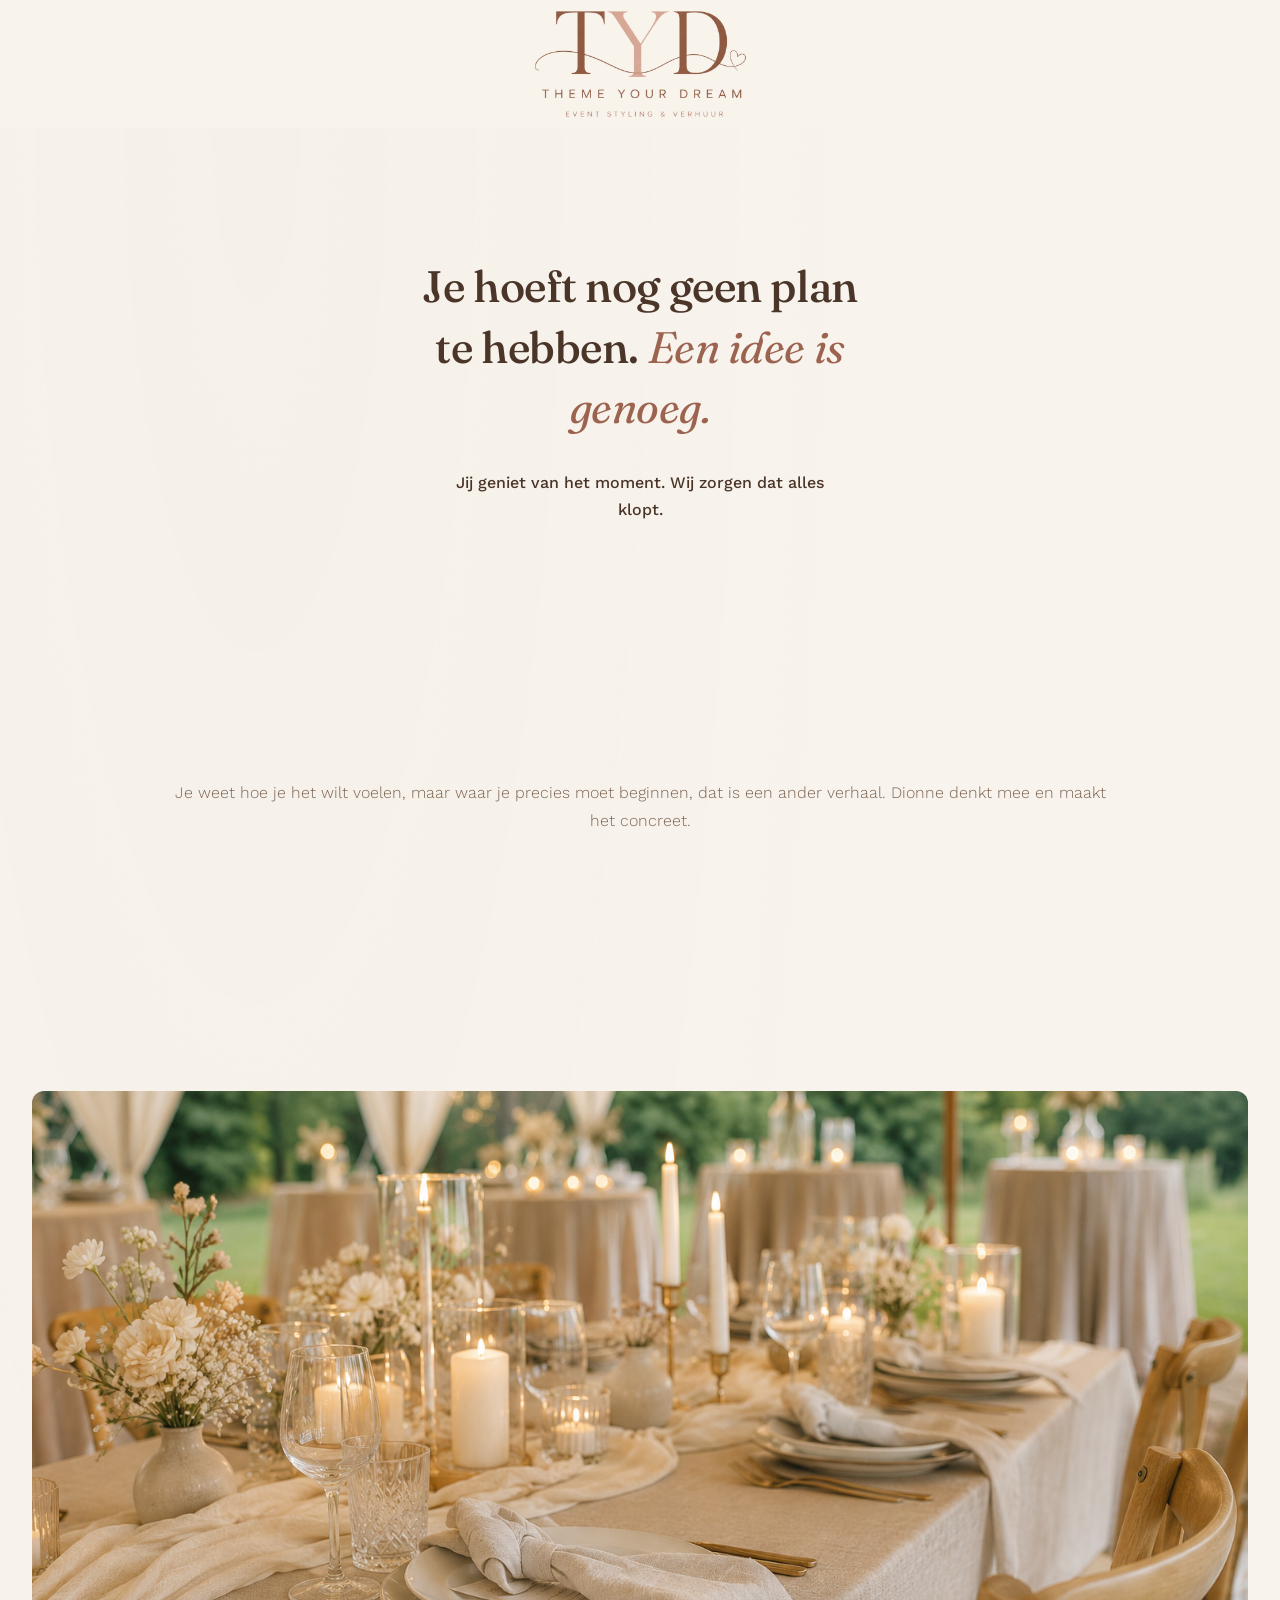
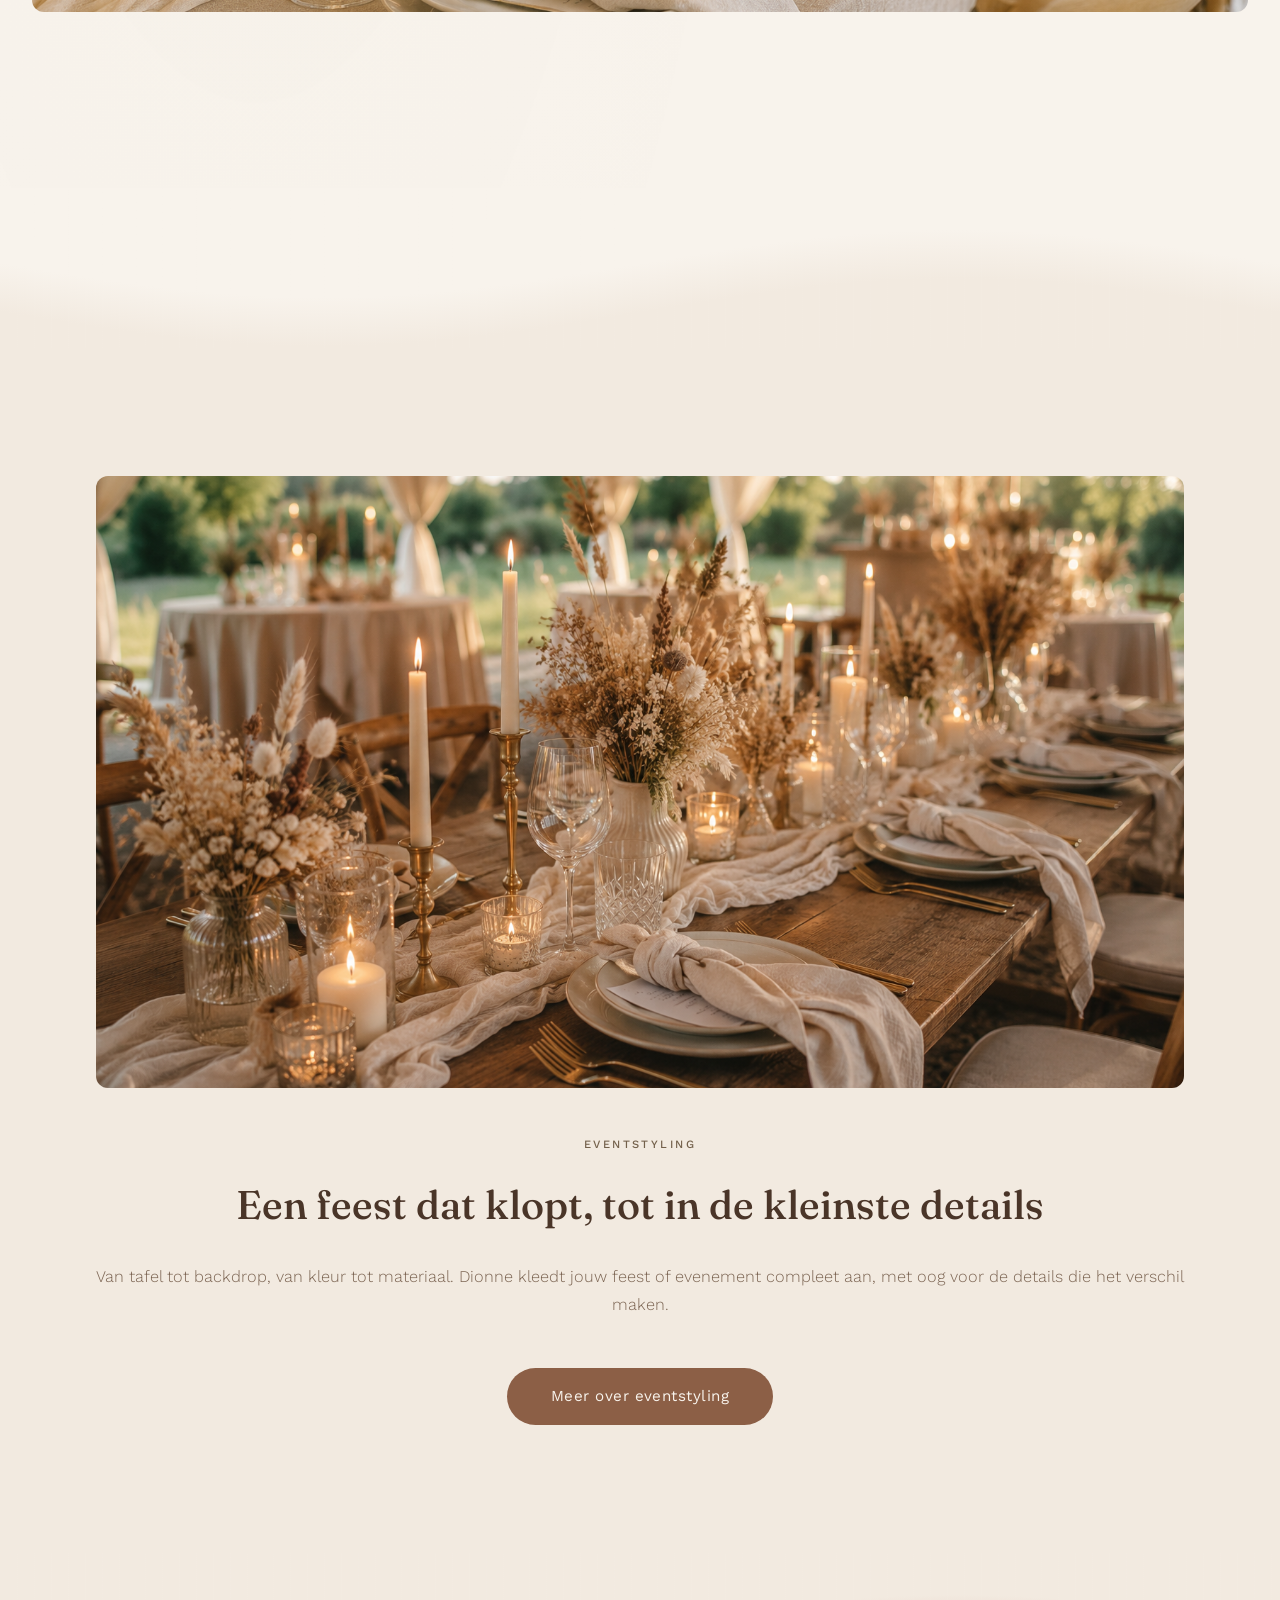
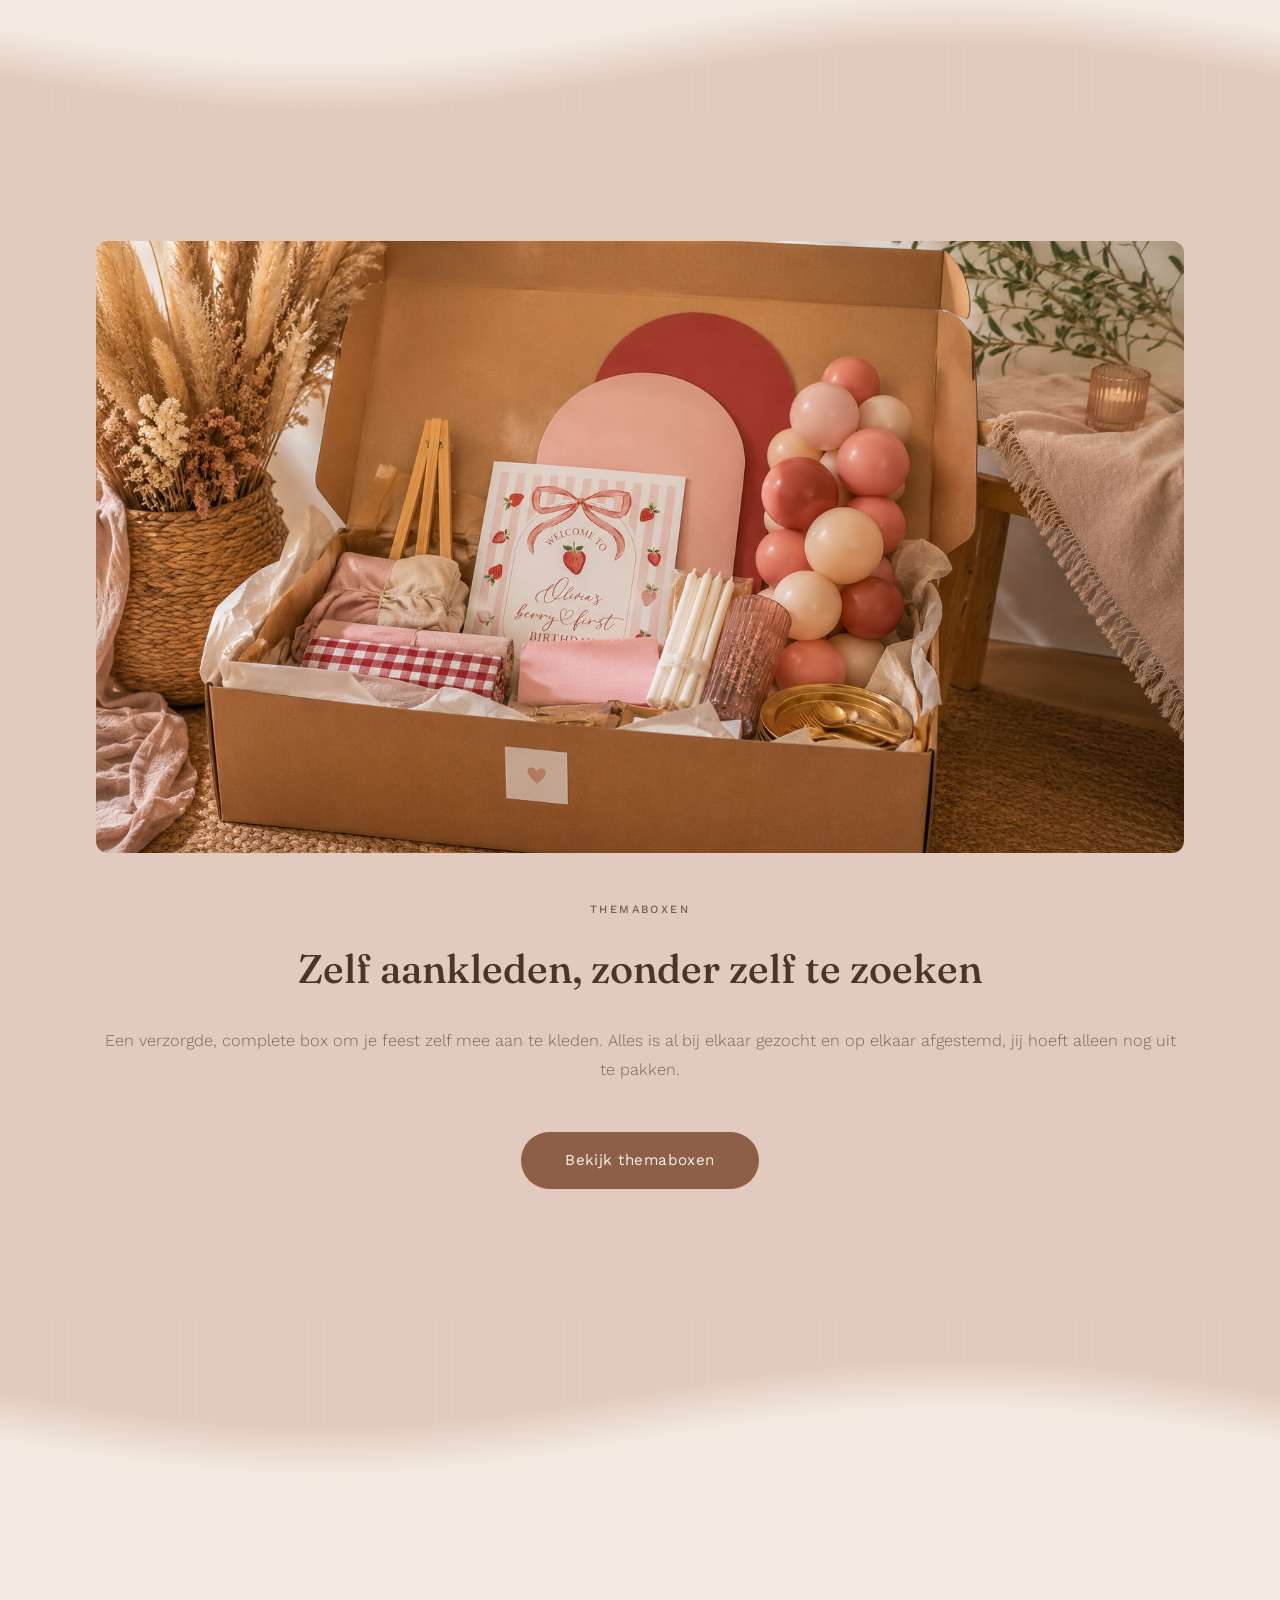
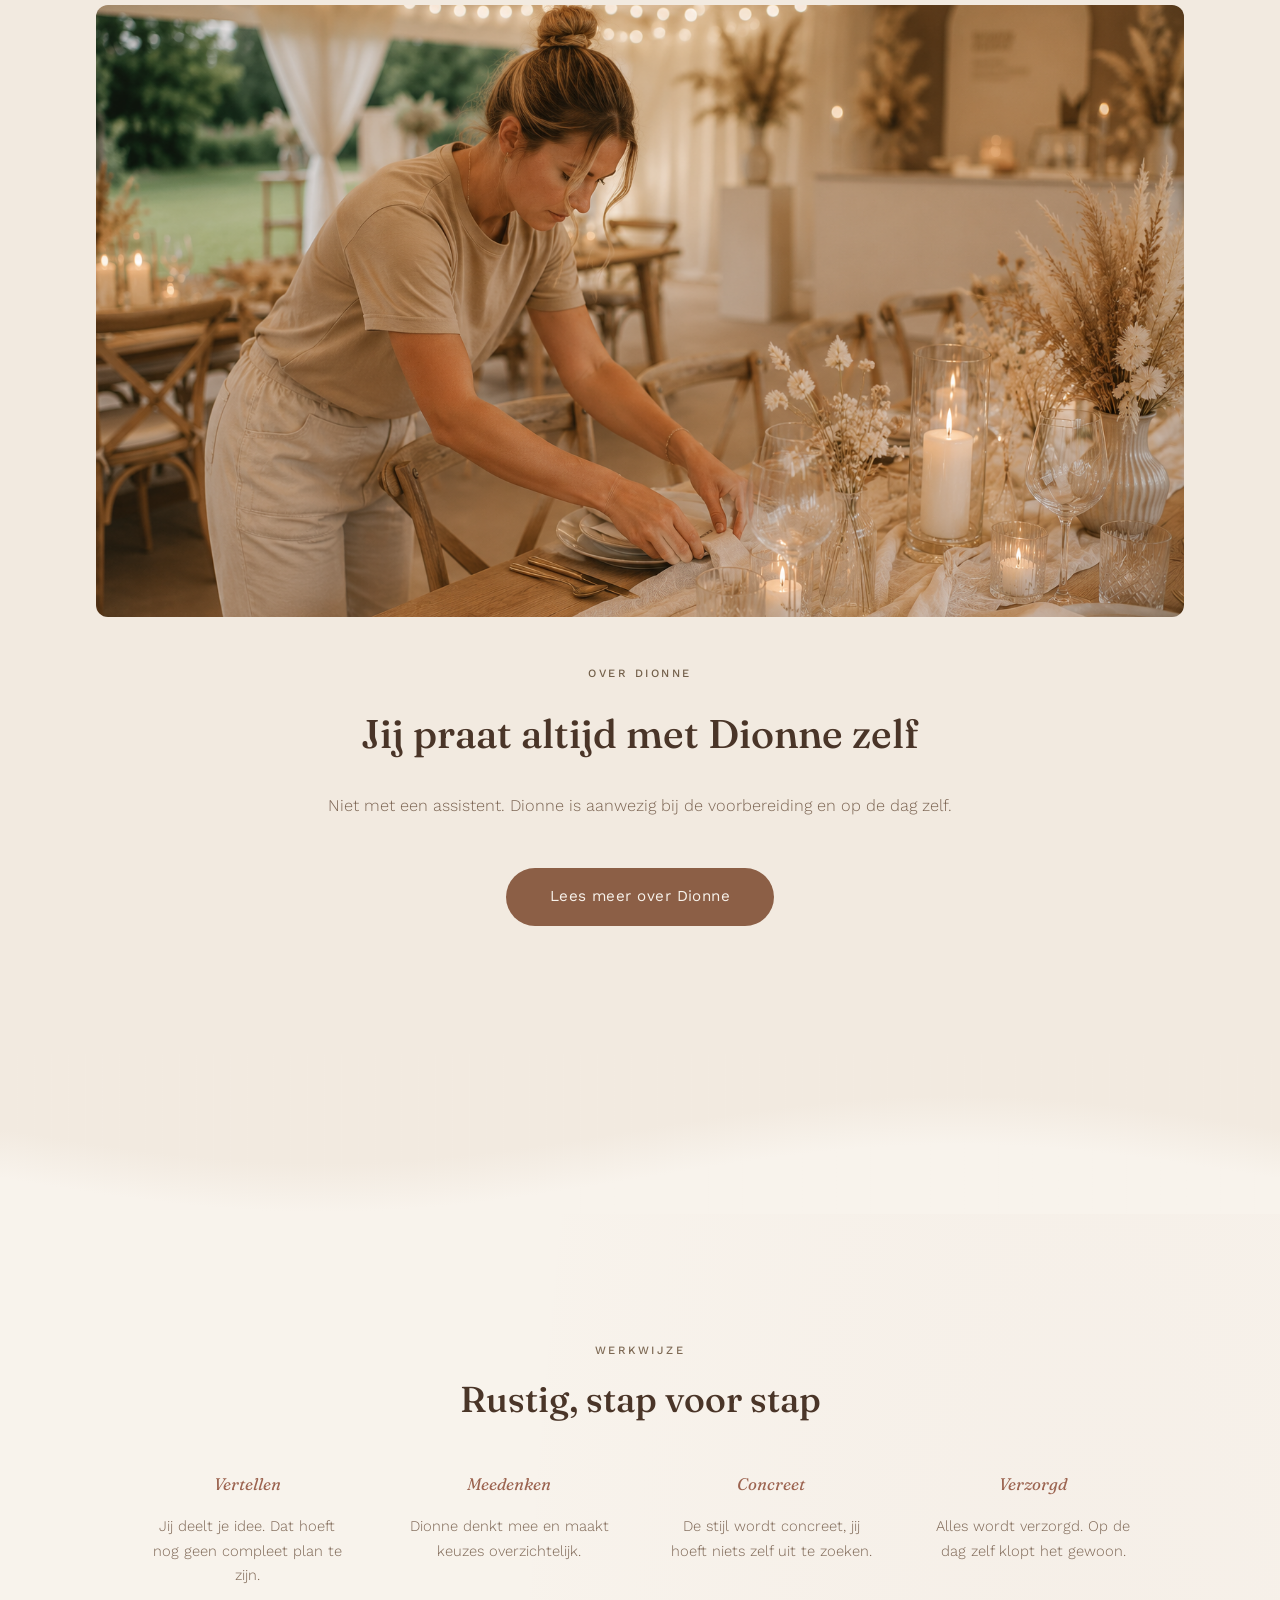
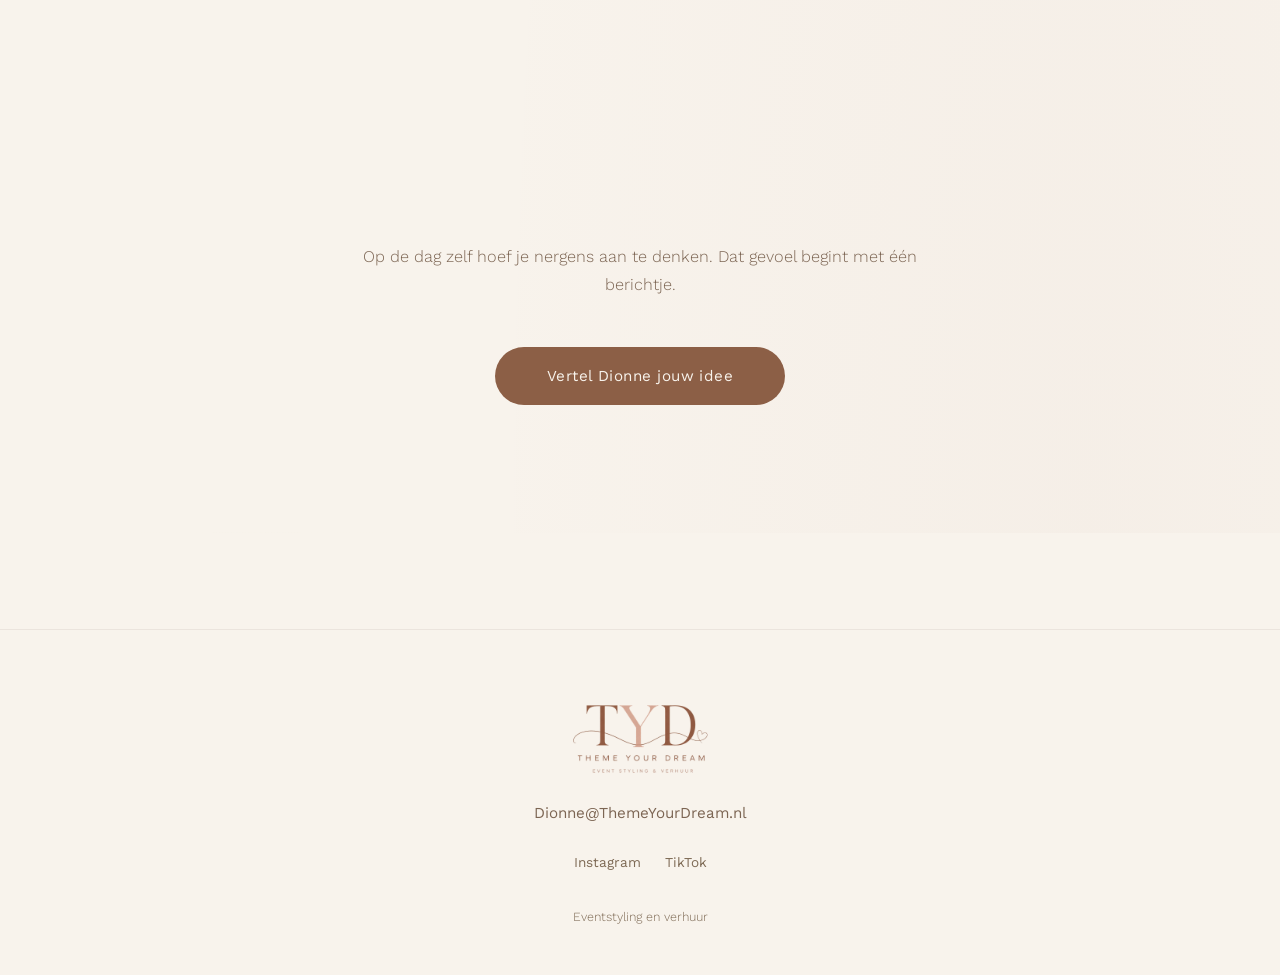
==== commit 647e08b4: "Fix hero layout en section--tight op desktop - Verwijder <br> uit h1 zodat de em niet meer dubbel br" ====
--- a/index.html
+++ b/index.html
@@ -36,7 +36,7 @@
     <div class="frame">
       <section class="hero" aria-label="Introductie">
         <h1 class="hero__title">
-          Je hoeft nog geen plan te hebben.<br>
+          Je hoeft nog geen plan te hebben.
           <em>Een idee is genoeg.</em>
         </h1>
 
--- a/style.css
+++ b/style.css
@@ -366,7 +366,7 @@
   line-height: 1.38;
   letter-spacing: -0.01em;
   color: var(--color-ink);
-  max-width: 22rem;
+  max-width: 28rem;
   margin: 0 auto var(--space-4);
 }
 
@@ -755,8 +755,9 @@
   padding-bottom: var(--space-8);
 }
 
-.section--cta .section__lead {
-  margin-bottom: var(--space-4);
+.section--cta .section__lead,
+.section--cta-padded .section__lead {
+  margin-bottom: var(--space-5);
 }
 
 /* Hero-logo: visueel anker boven de merkzin op de homepage.
@@ -1112,6 +1113,11 @@
     padding: var(--space-8) var(--space-4) var(--space-7);
   }
 
+  .section--tight {
+    padding-top: var(--space-4);
+    padding-bottom: var(--space-4);
+  }
+
   .brand {
     margin-bottom: 6.5rem;
   }
@@ -1138,6 +1144,11 @@
 @media (min-width: 900px) {
   .frame {
     max-width: 58rem;
+  }
+
+  .section--tight {
+    padding-top: var(--space-4);
+    padding-bottom: var(--space-4);
   }
 
   .brand {
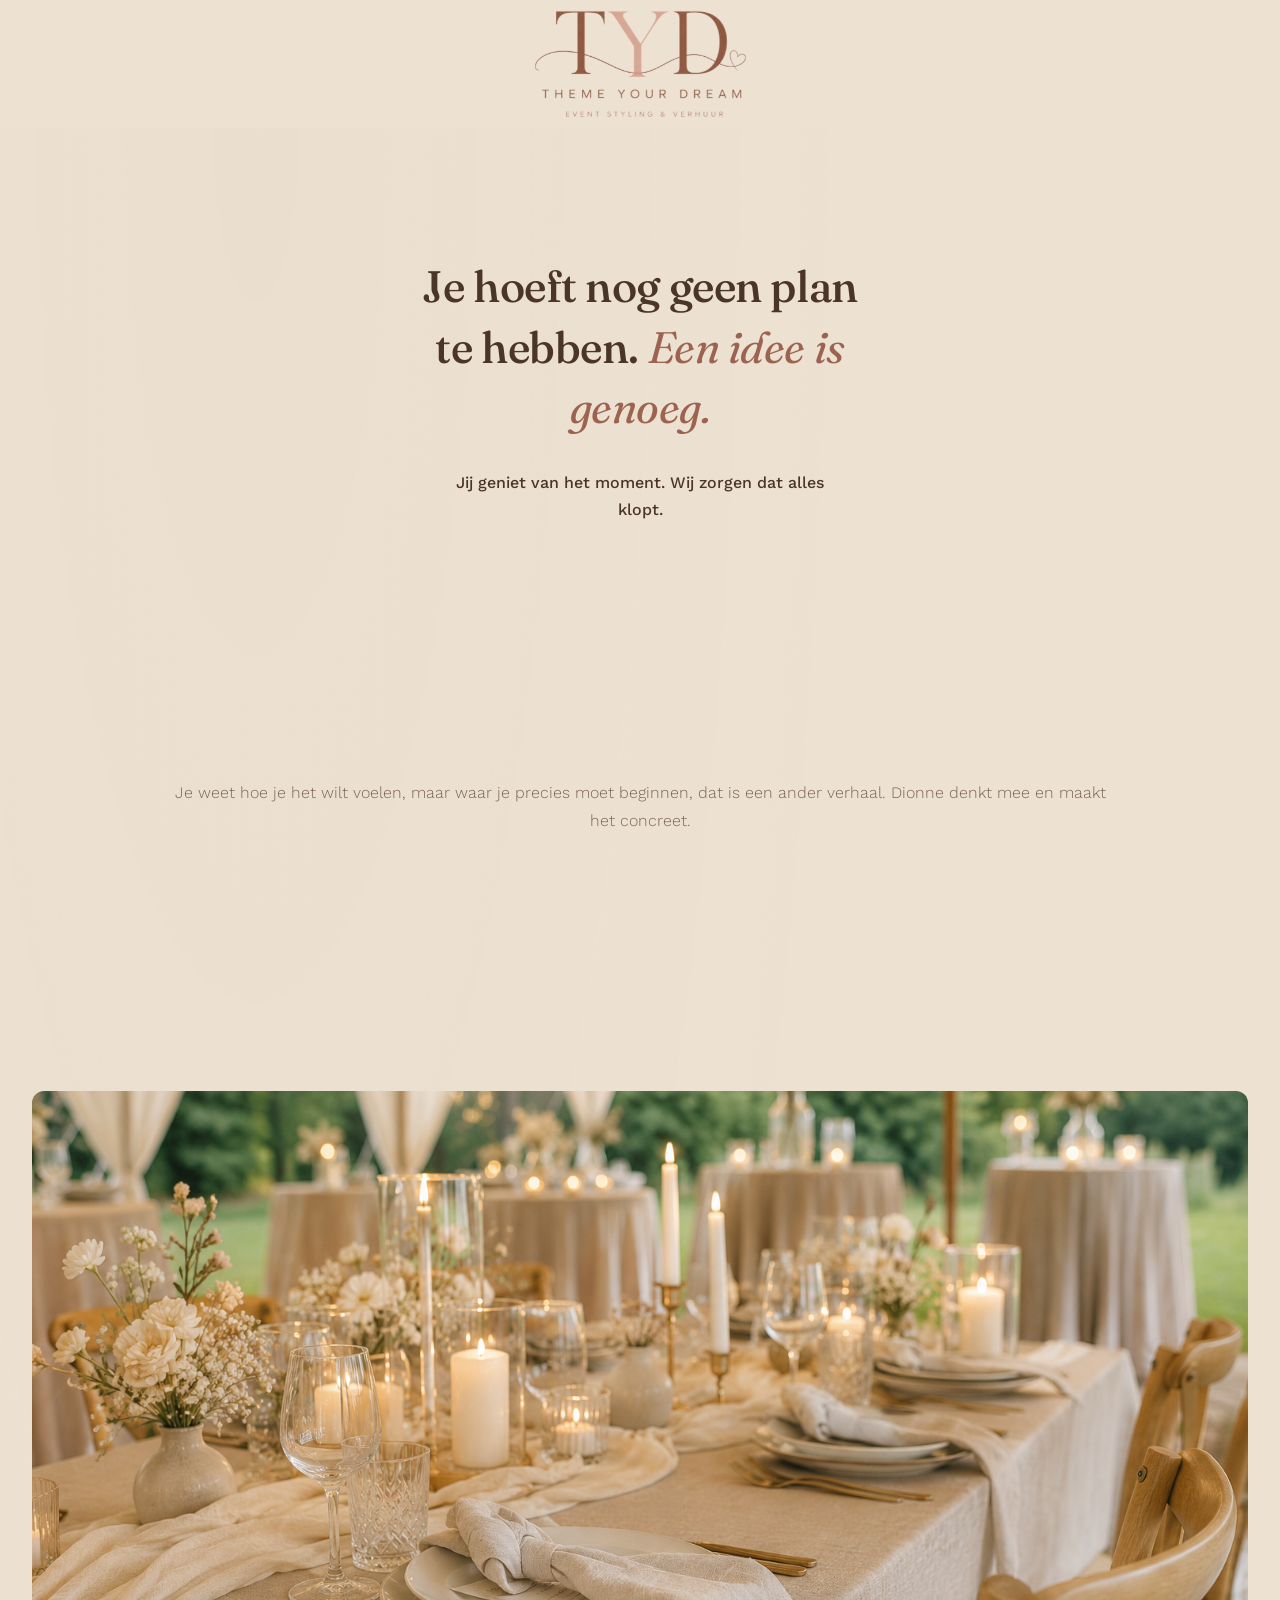
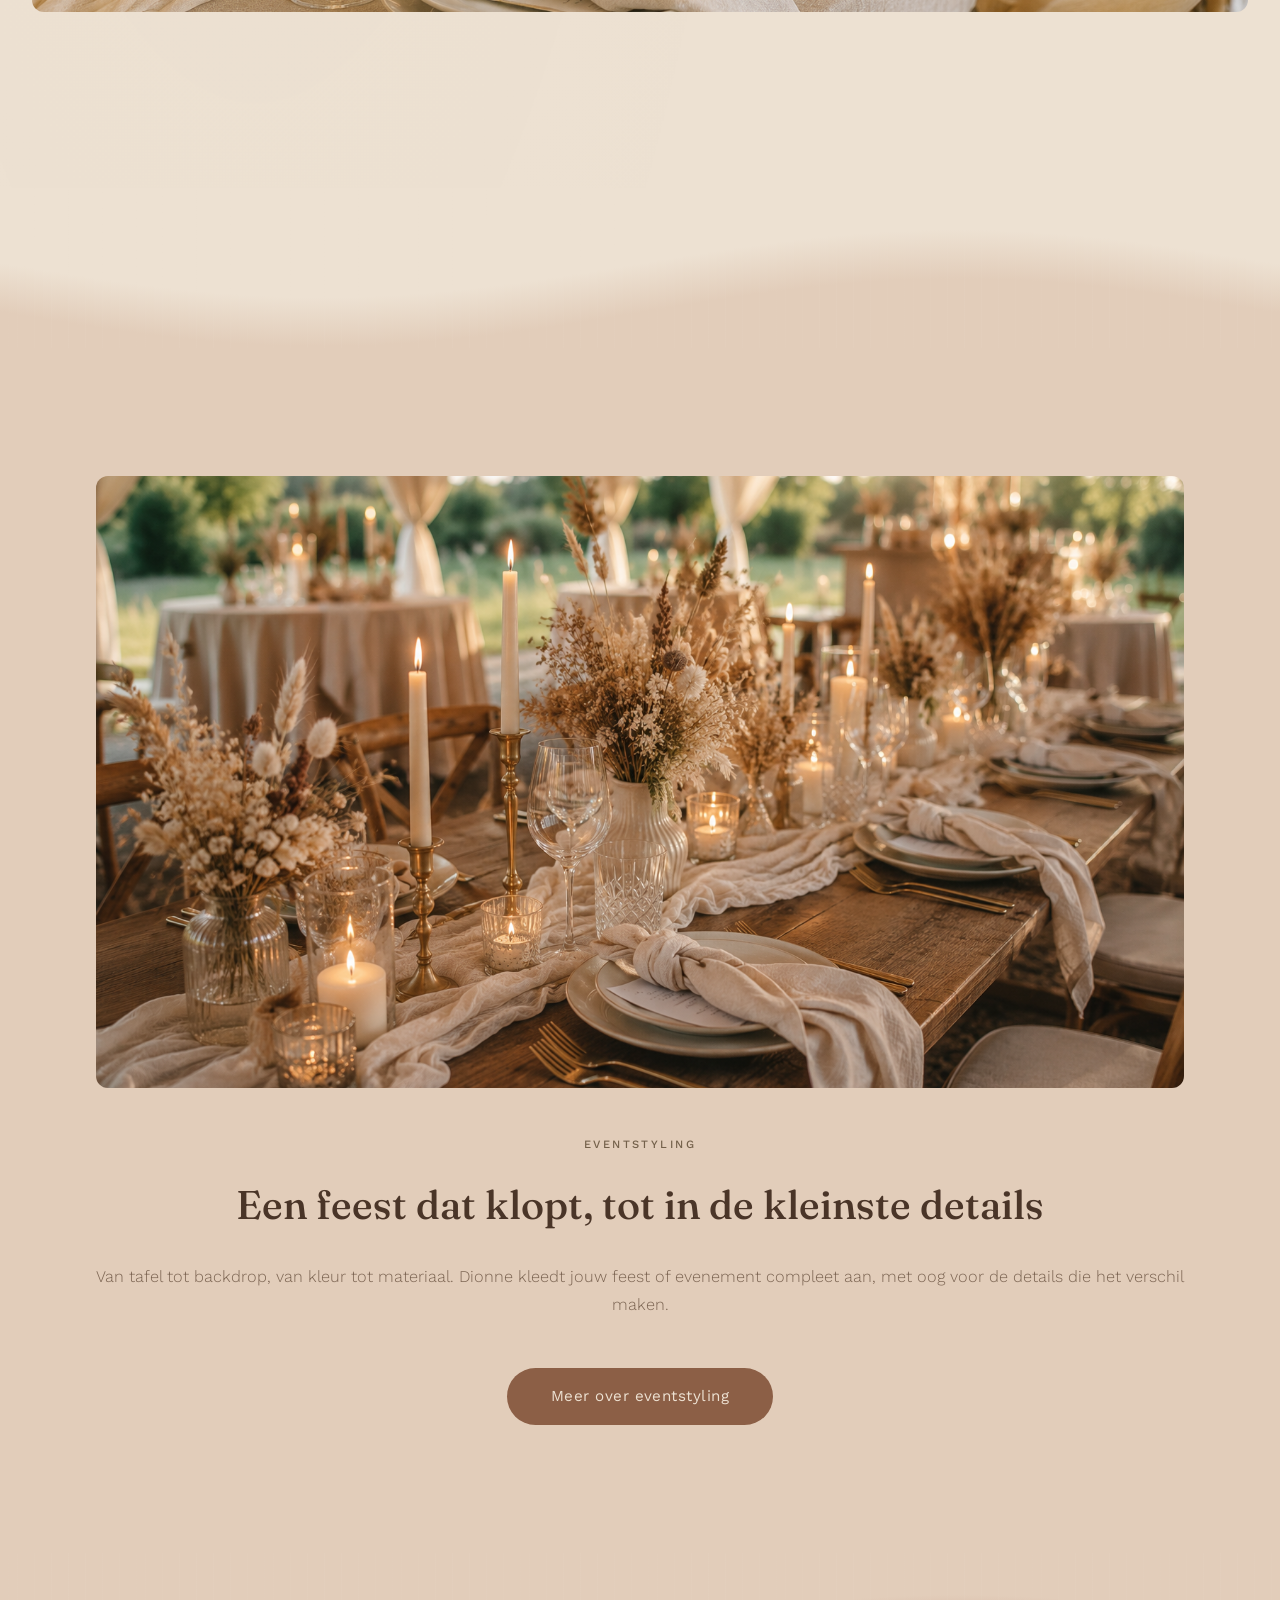
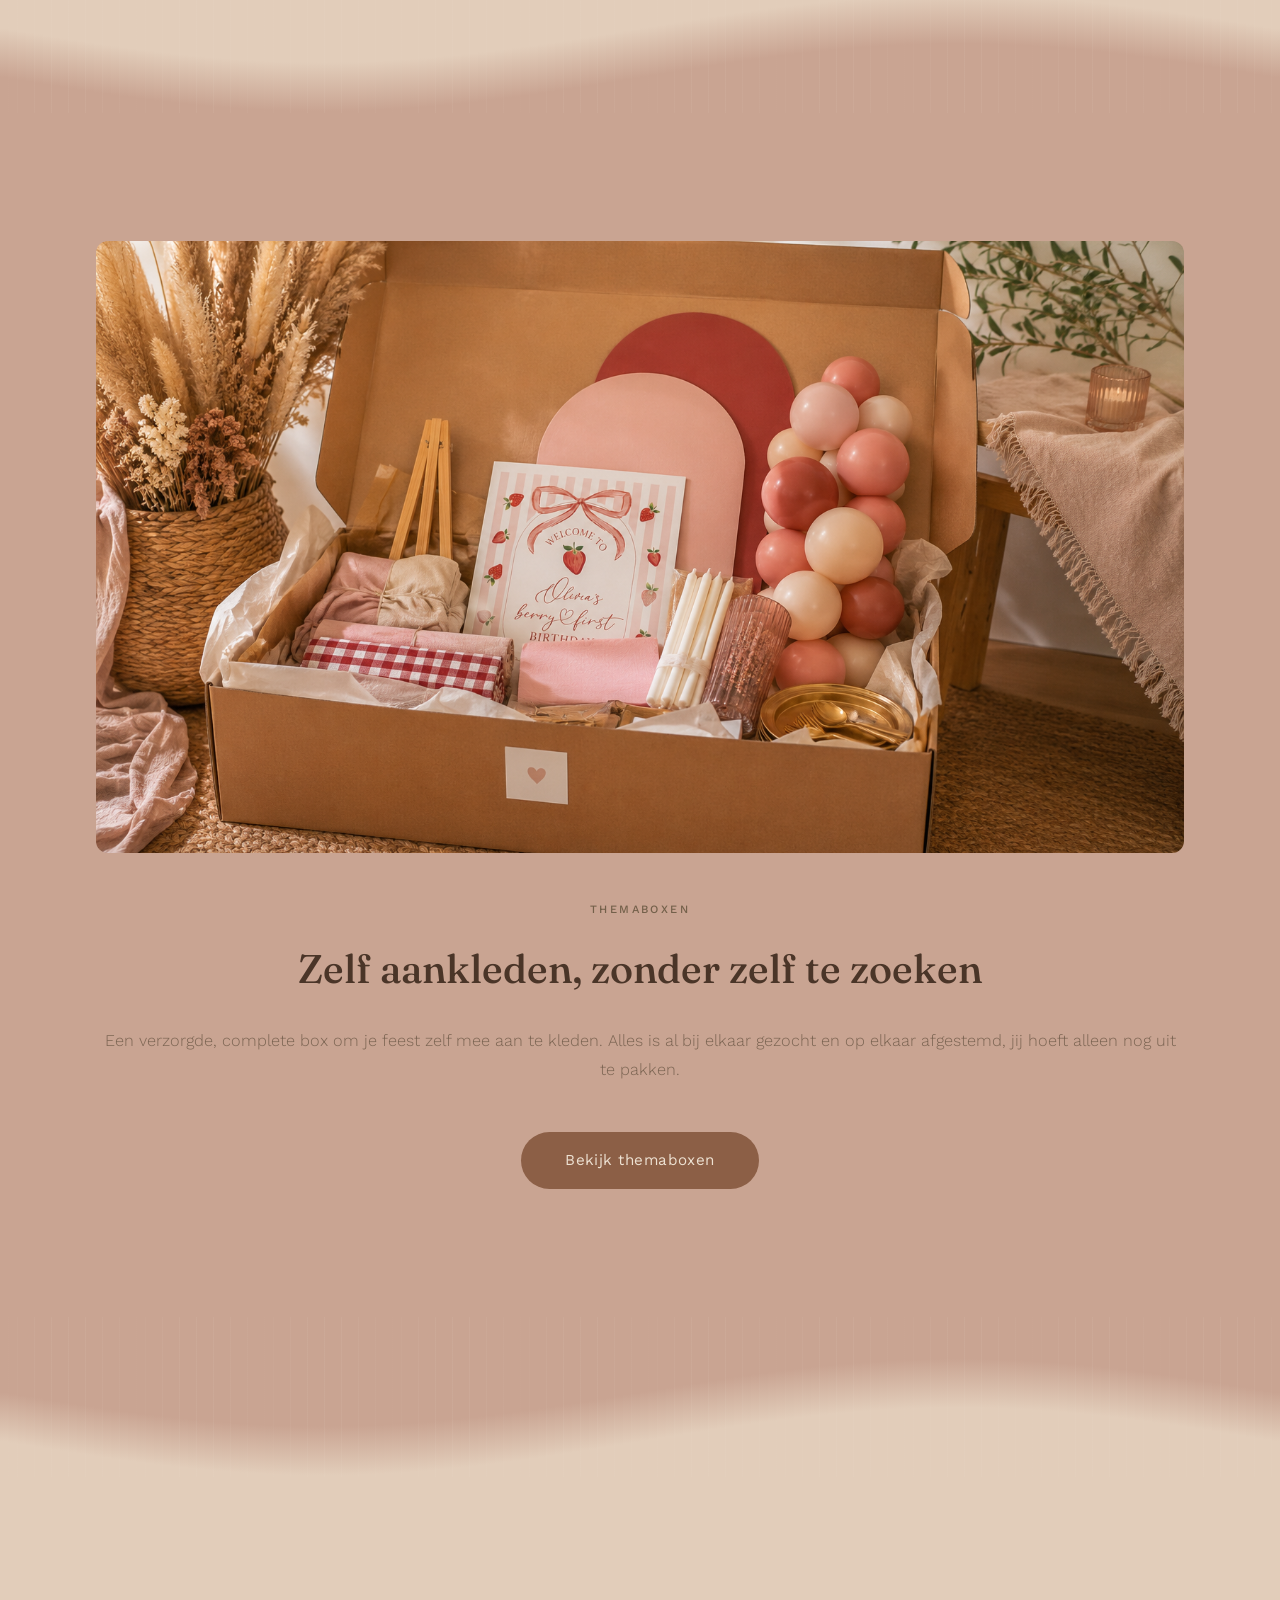
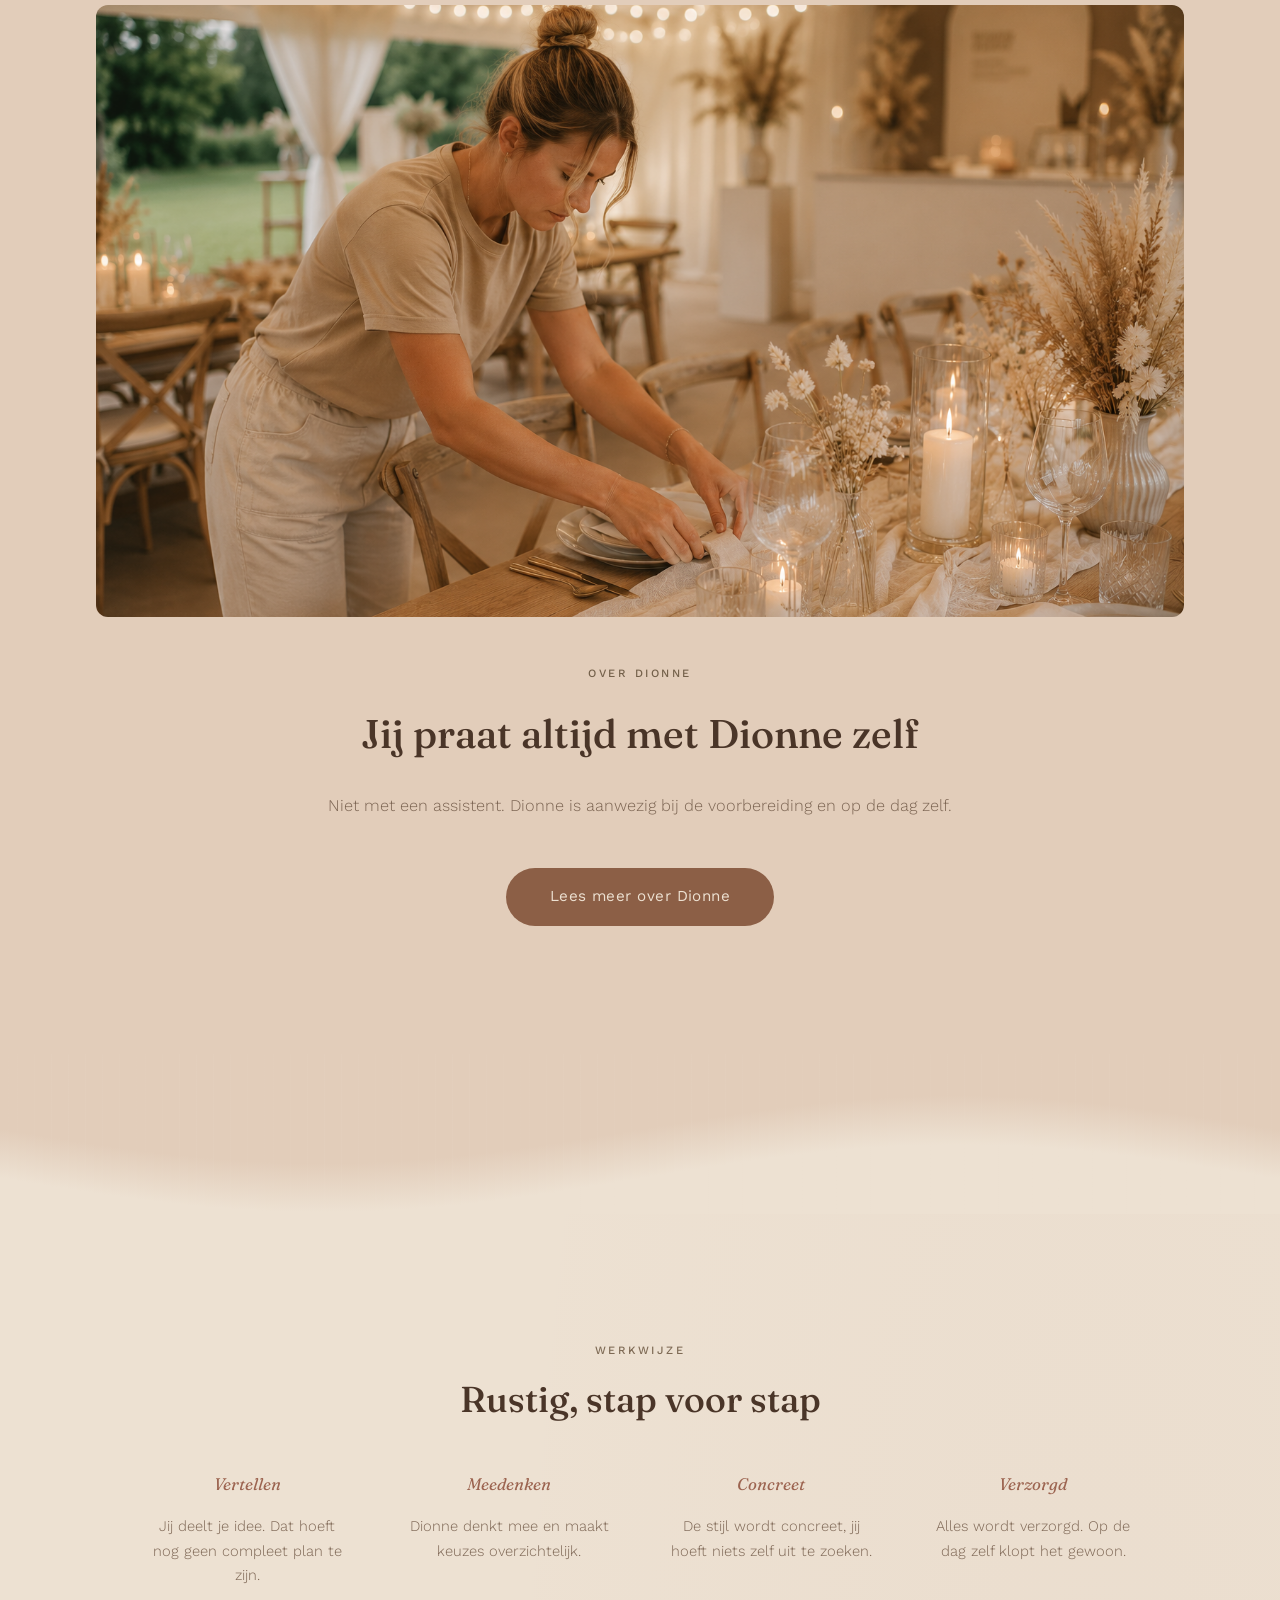
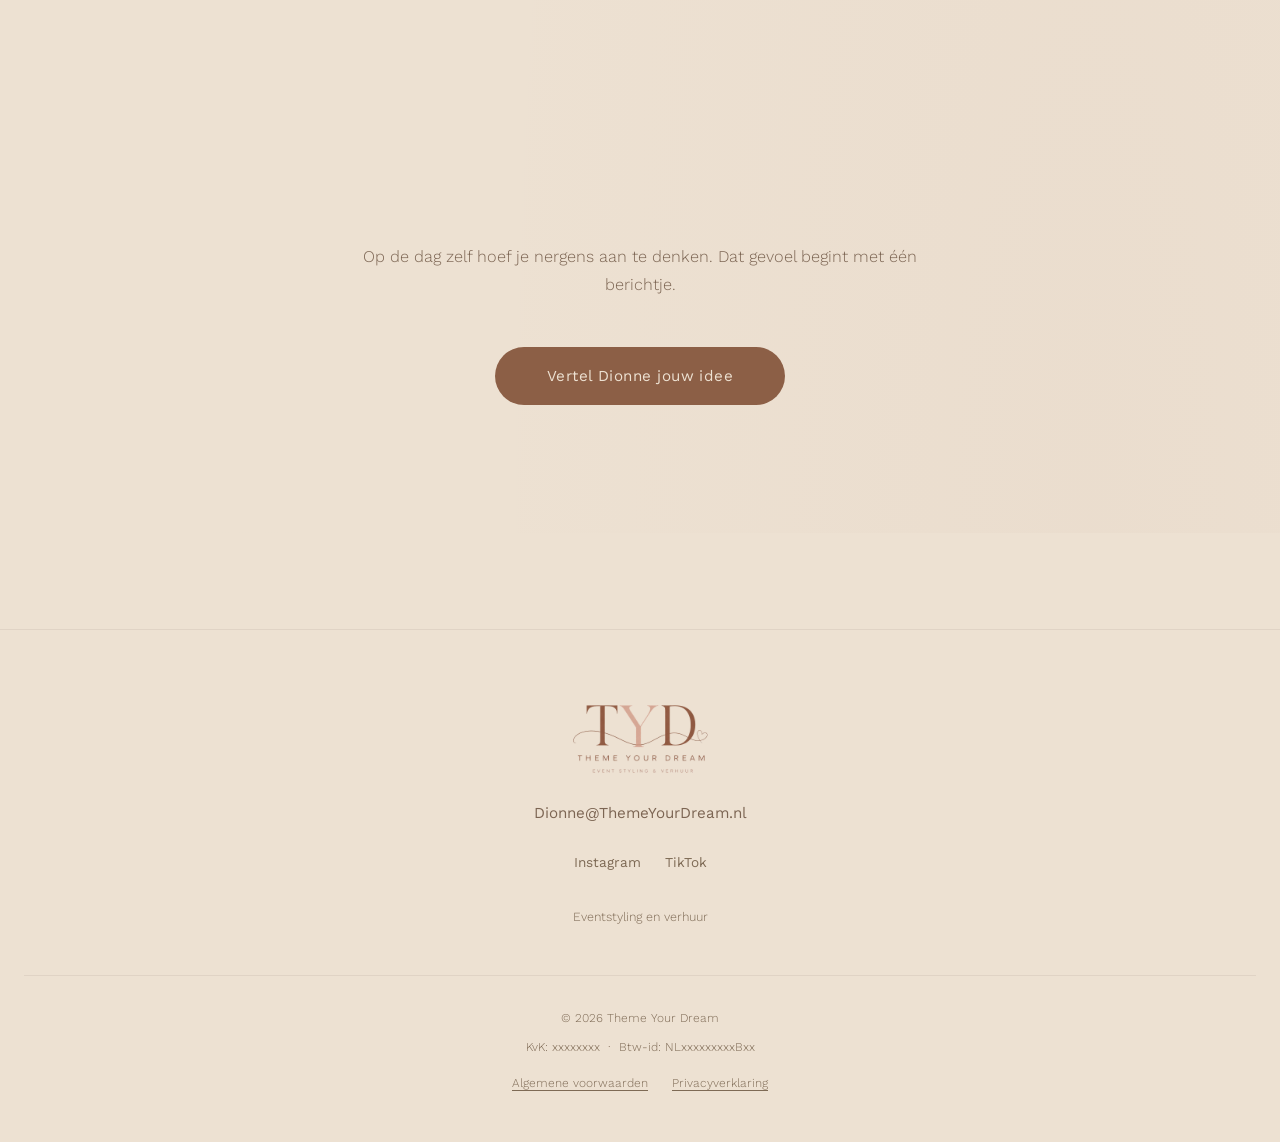
==== commit 3f30de72: "Voeg verplichte juridische informatie toe aan footer op alle pagina's - © 2026 Theme Your Dream - Kv" ====
--- a/index.html
+++ b/index.html
@@ -214,6 +214,15 @@
       <a href="https://tiktok.com/@ThemeYourDream.nl" target="_blank" rel="noopener noreferrer">TikTok</a>
     </div>
     <p class="site-footer__meta">Eventstyling en verhuur</p>
+
+    <div class="site-footer__legal">
+      <span>© 2026 Theme Your Dream</span>
+      <span>KvK: xxxxxxxx &nbsp;·&nbsp; Btw-id: NLxxxxxxxxxBxx</span>
+      <div class="site-footer__legal-links">
+        <a href="algemene-voorwaarden.pdf" target="_blank" rel="noopener">Algemene voorwaarden</a>
+        <a href="privacyverklaring.pdf" target="_blank" rel="noopener">Privacyverklaring</a>
+      </div>
+    </div>
   </footer>
 
   <script>
--- a/style.css
+++ b/style.css
@@ -35,15 +35,15 @@
 
 :root {
   /* Kleur — achtergrond */
-  --color-bg: #F8F3EC;          /* warme zand-beige, hoofdachtergrond */
-  --color-bg-soft: #F2EAE0;     /* iets dieper, voor textuur/secties */
+  --color-bg: #EDE1D2;          /* warme zand-beige, hoofdachtergrond */
+  --color-bg-soft: #E2CDBA;     /* dieper zand, voor secties */
 
   /* Sectieachtergronden — ook gebruikt in JS-golfanimatie.
      Alle drie op één centrale plek zodat kleurwijzigingen
      nooit door HTML en JS gesynchroniseerd hoeven te worden. */
-  --color-warm-cream: #F8F3EC;  /* identiek aan --color-bg */
-  --color-soft-sand:  #F2EAE0;  /* identiek aan --color-bg-soft */
-  --color-muted-rose: #E3CABF;  /* licht oud-roze, themaboxen-sectie */
+  --color-warm-cream: #EDE1D2;  /* identiek aan --color-bg */
+  --color-soft-sand:  #E2CDBA;  /* identiek aan --color-bg-soft */
+  --color-muted-rose: #C9A492;  /* oud-roze, themaboxen-sectie */
 
   /* Kleur — tekst */
   --color-ink: #4A3528;         /* donkerbruin, hoofdtekst (uit logo) */
@@ -60,7 +60,7 @@
   --color-line: rgba(74, 53, 40, 0.12);
   --color-line-soft: rgba(74, 53, 40, 0.08);
   --color-focus: #4A3528;
-  --color-card-bg: #FBF8F3;
+  --color-card-bg: #EAE0D2;
 
   /* Layout */
   --header-height: 6.5rem;
@@ -272,8 +272,12 @@
   justify-content: center;
   height: var(--header-height);
   padding: 0 var(--space-3);
-  background-color: rgba(248, 243, 236, 0.85);
-  backdrop-filter: blur(6px);
+  background-color: transparent;
+  pointer-events: none;
+}
+
+.site-header__logo {
+  pointer-events: auto;
 }
 
 .site-header__logo {
@@ -1049,6 +1053,37 @@
   color: var(--color-ink-faint);
 }
 
+.site-footer__legal {
+  margin-top: var(--space-5);
+  padding-top: var(--space-4);
+  border-top: 1px solid var(--color-line-soft);
+  display: flex;
+  flex-direction: column;
+  align-items: center;
+  gap: var(--space-1);
+  font-size: 0.75rem;
+  font-weight: 300;
+  color: var(--color-ink-faint);
+  line-height: 1.7;
+}
+
+.site-footer__legal a {
+  color: var(--color-ink-faint);
+  text-decoration: underline;
+  text-underline-offset: 3px;
+  transition: color 0.2s ease;
+}
+
+.site-footer__legal a:hover {
+  color: var(--color-ink);
+}
+
+.site-footer__legal-links {
+  display: flex;
+  gap: var(--space-3);
+  margin-top: var(--space-1);
+}
+
 
 /* ===================================================================
    10. Signature divider
